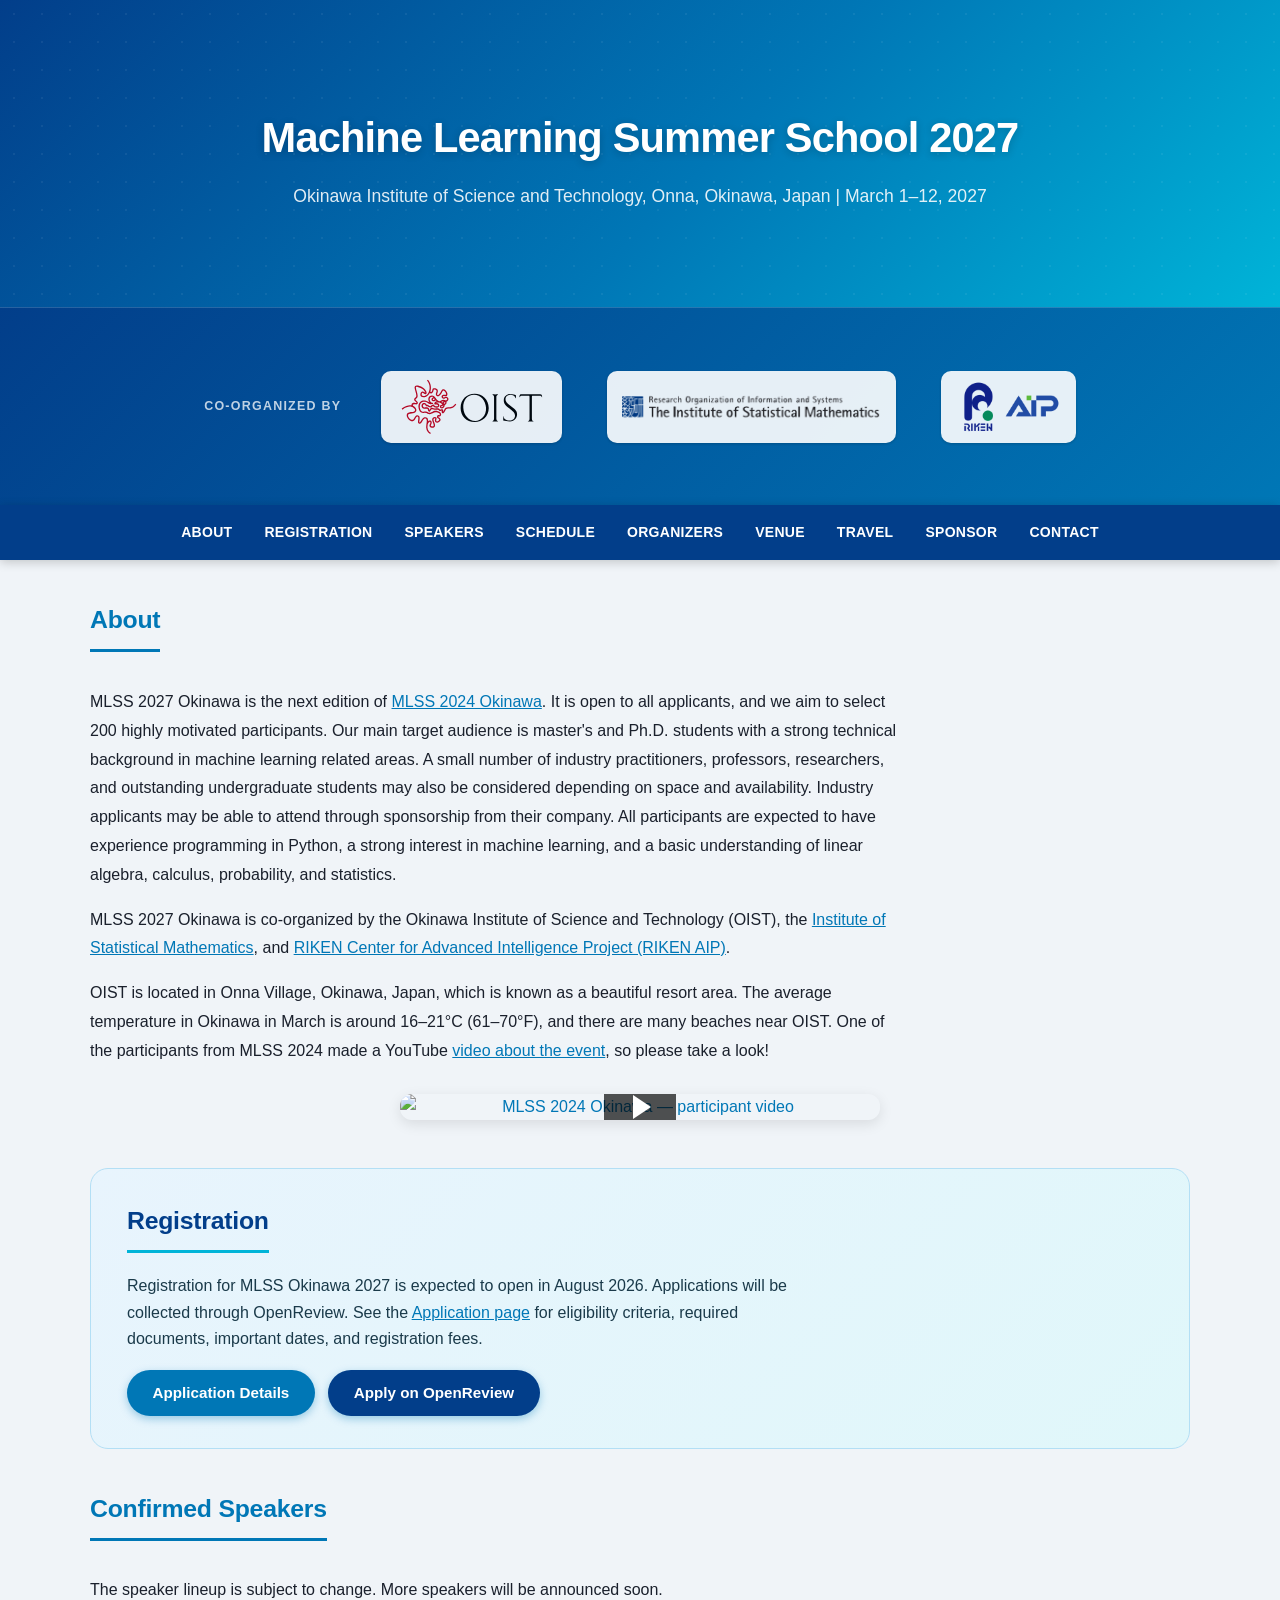
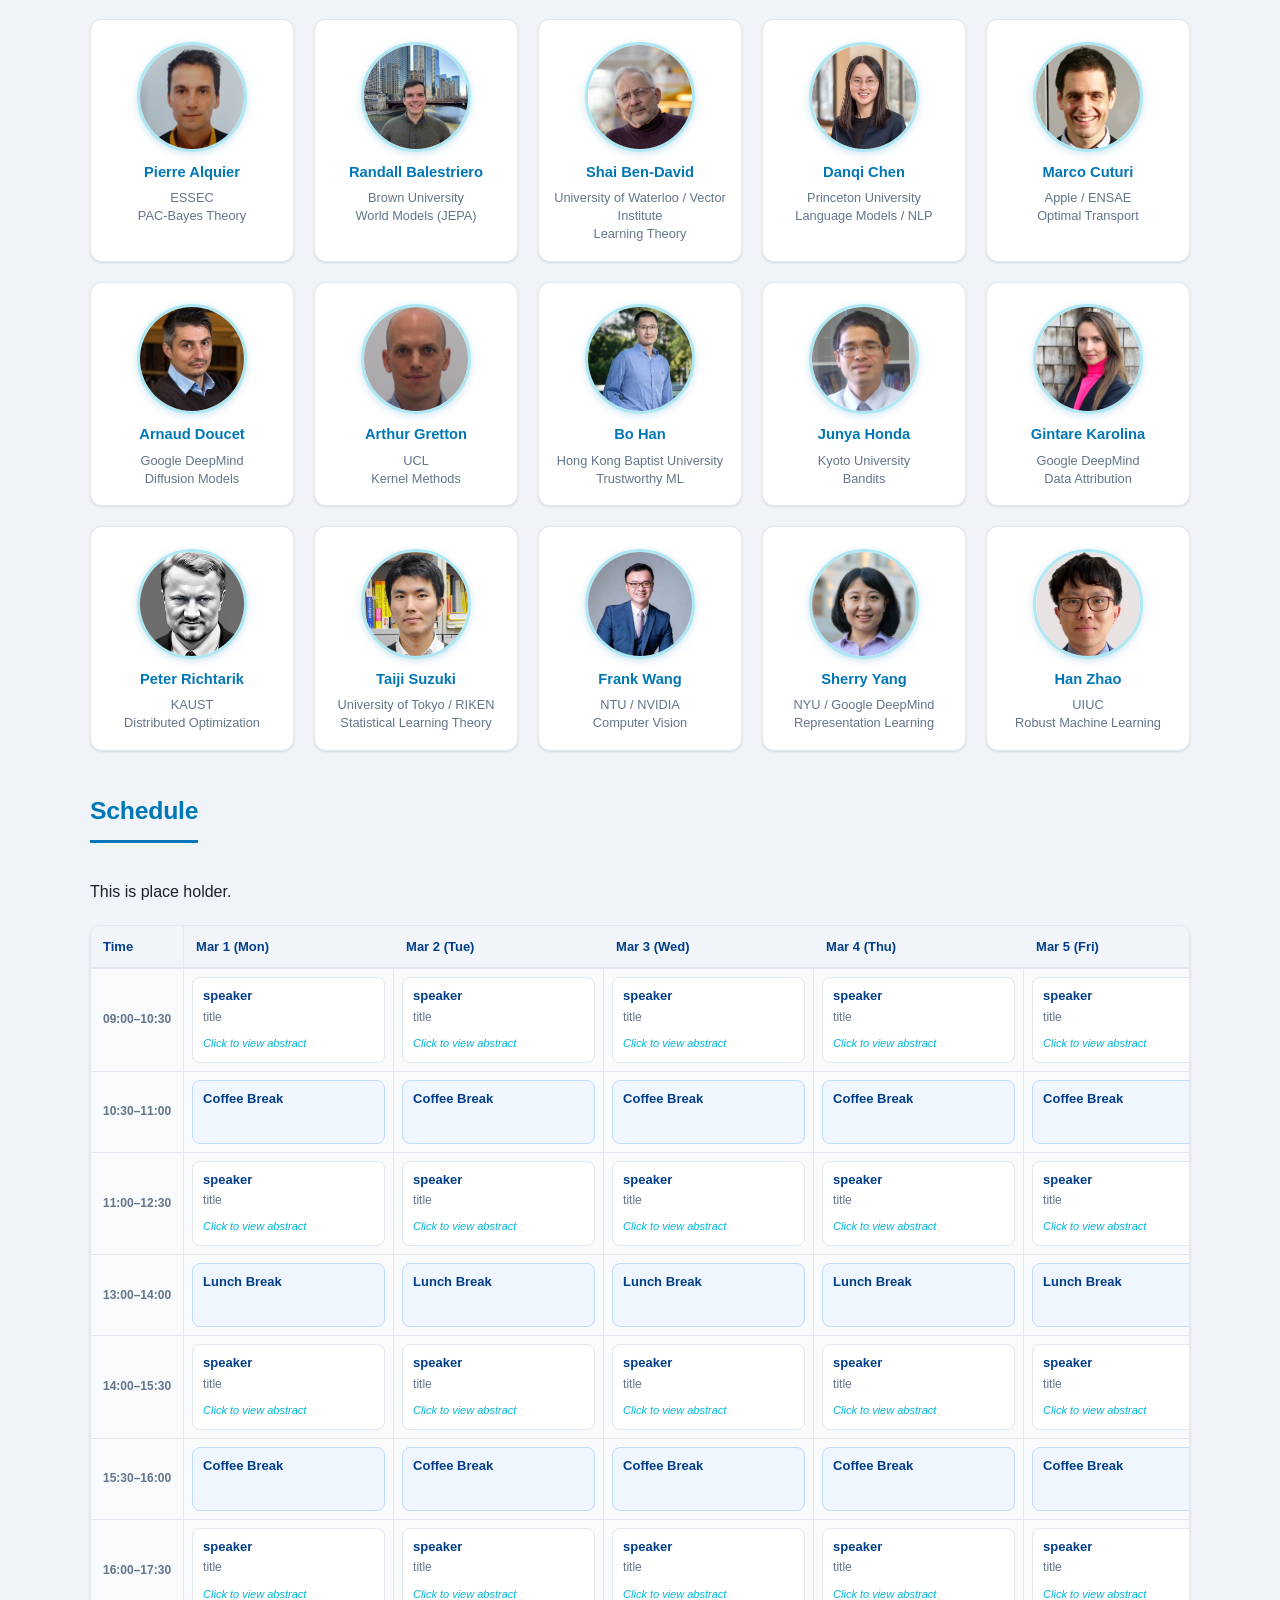
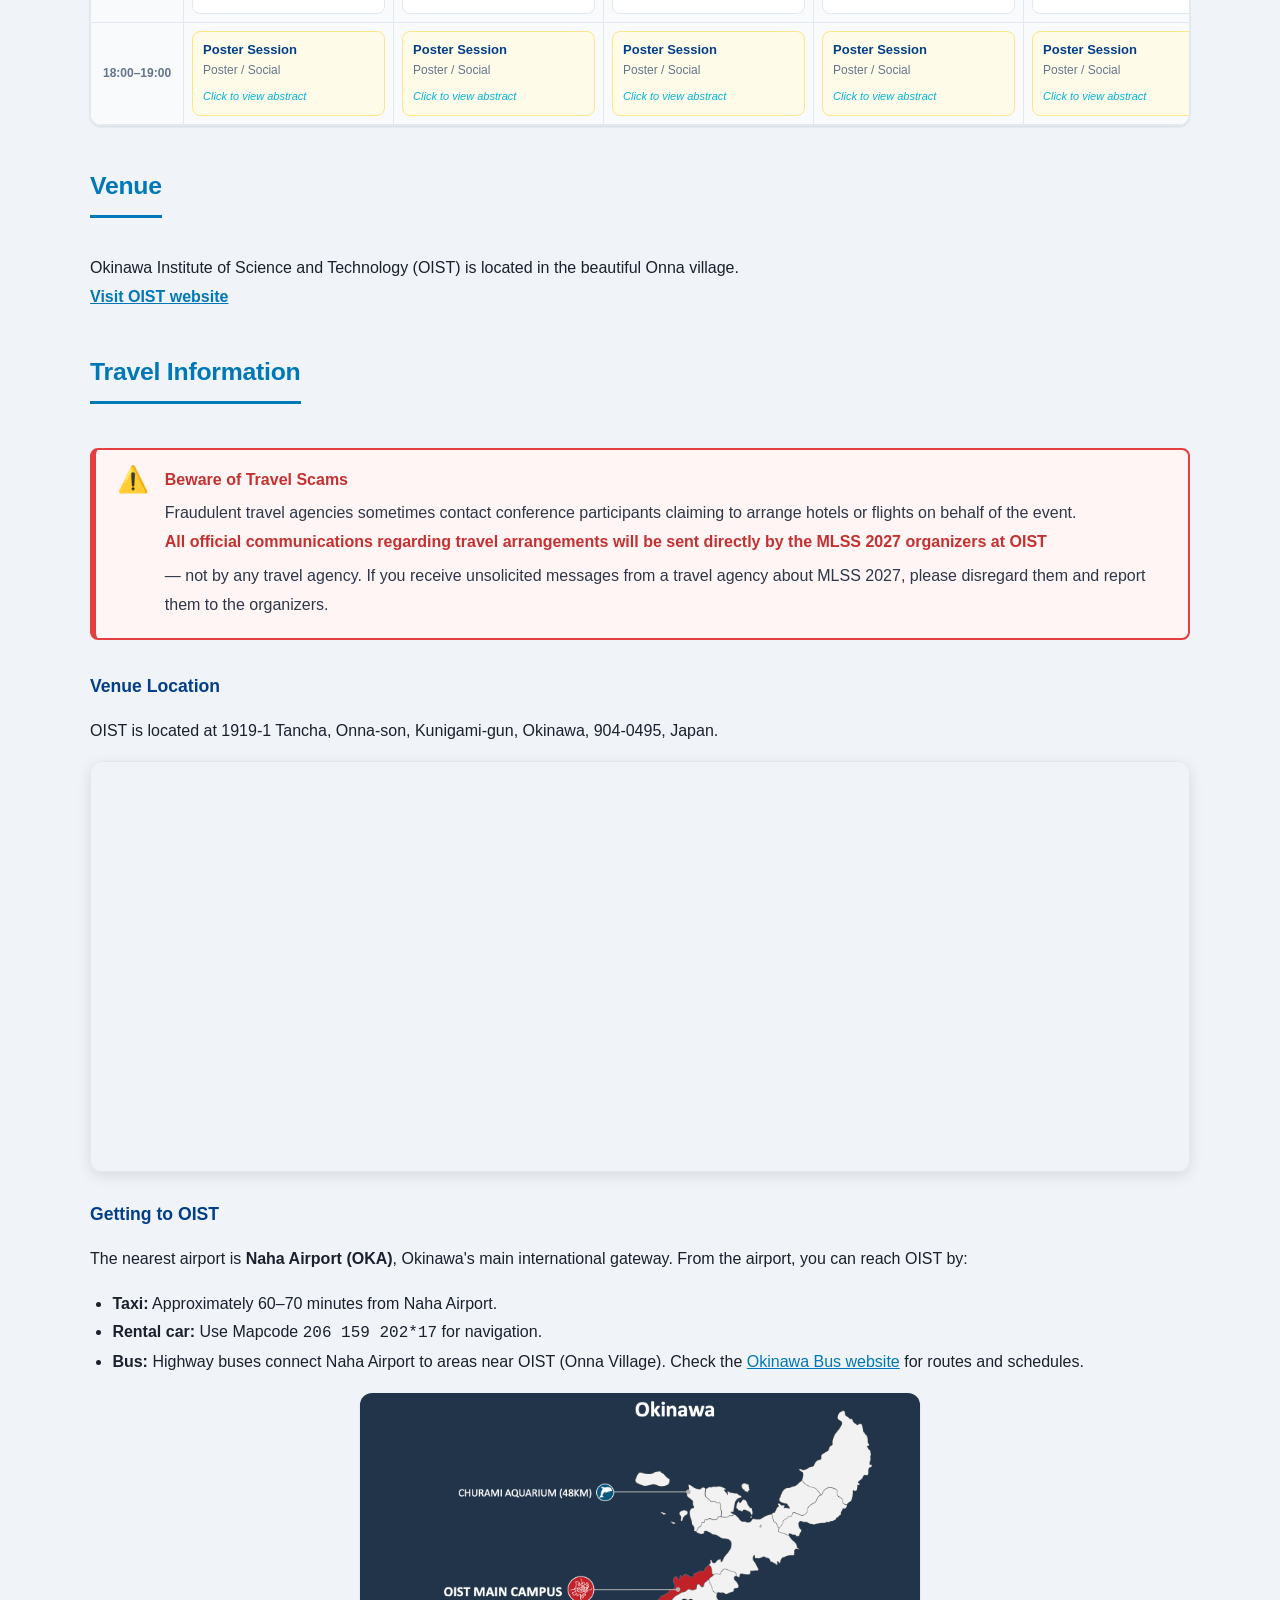
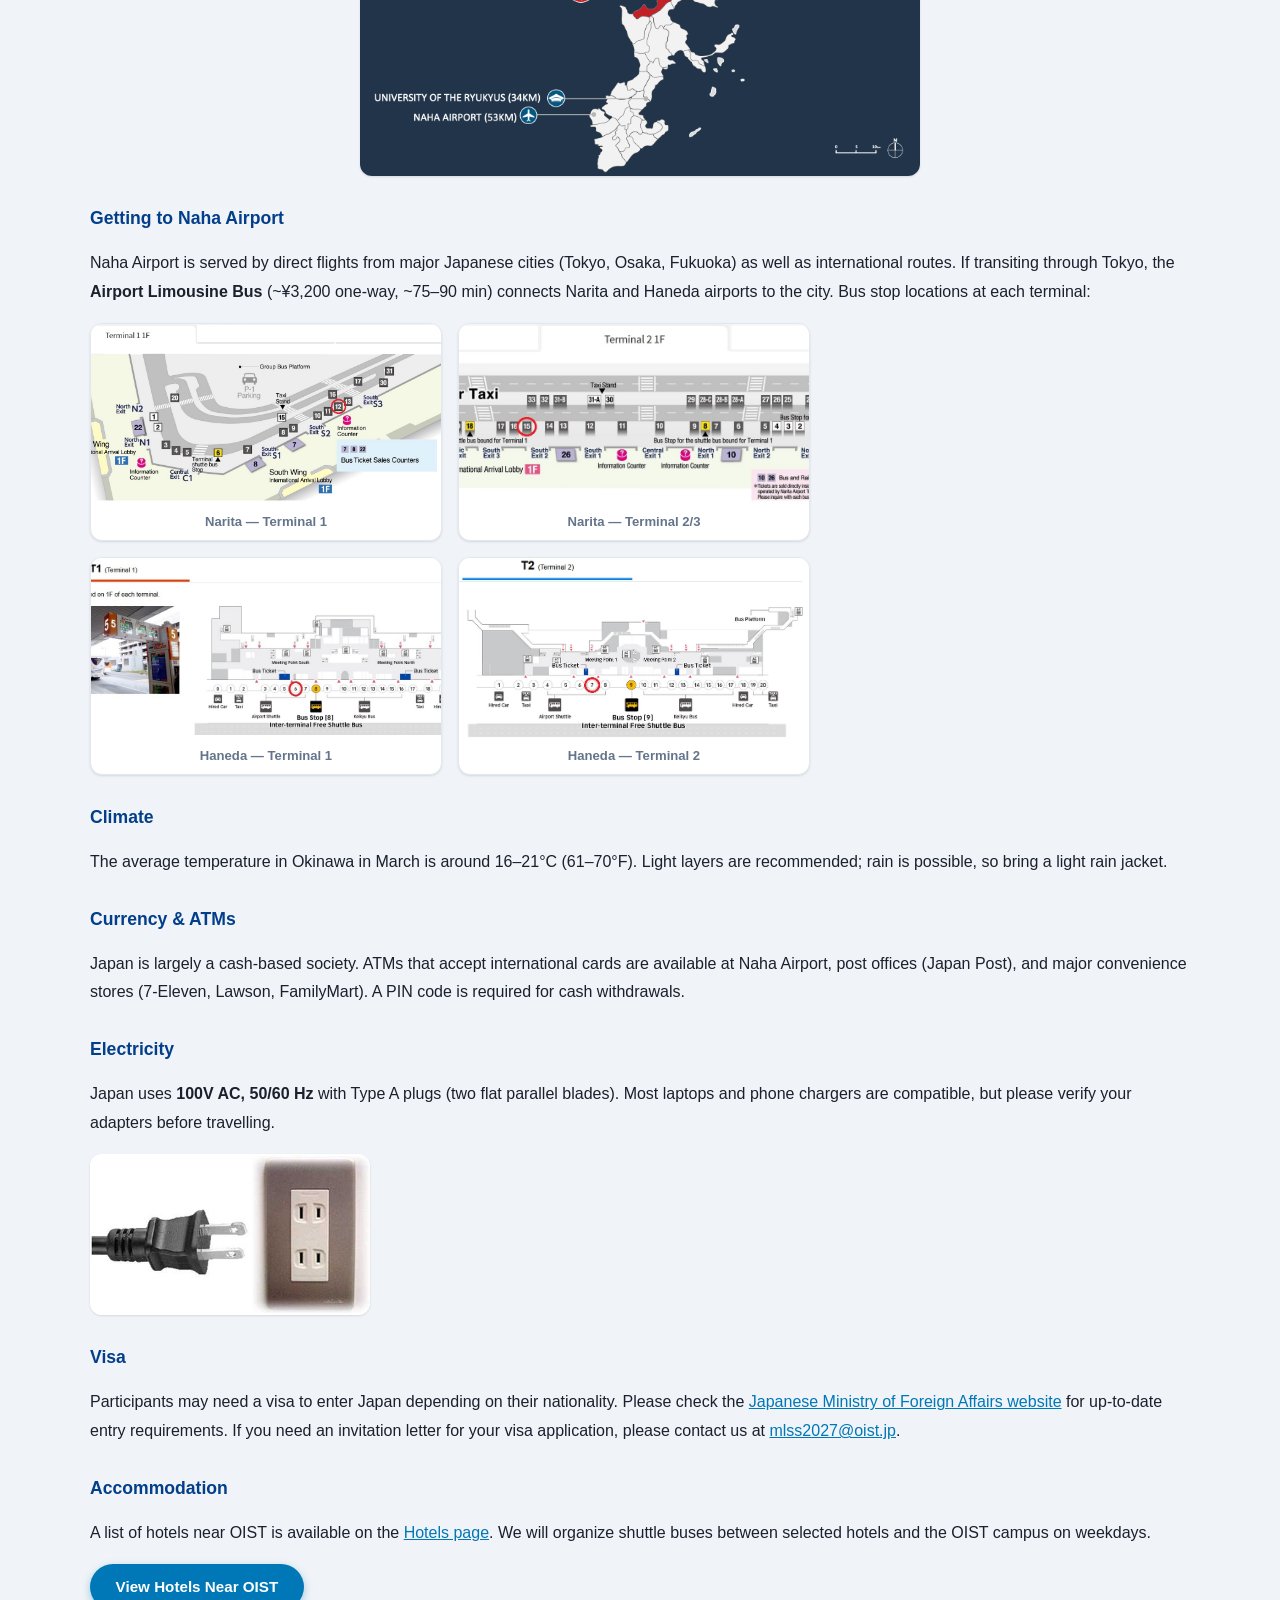
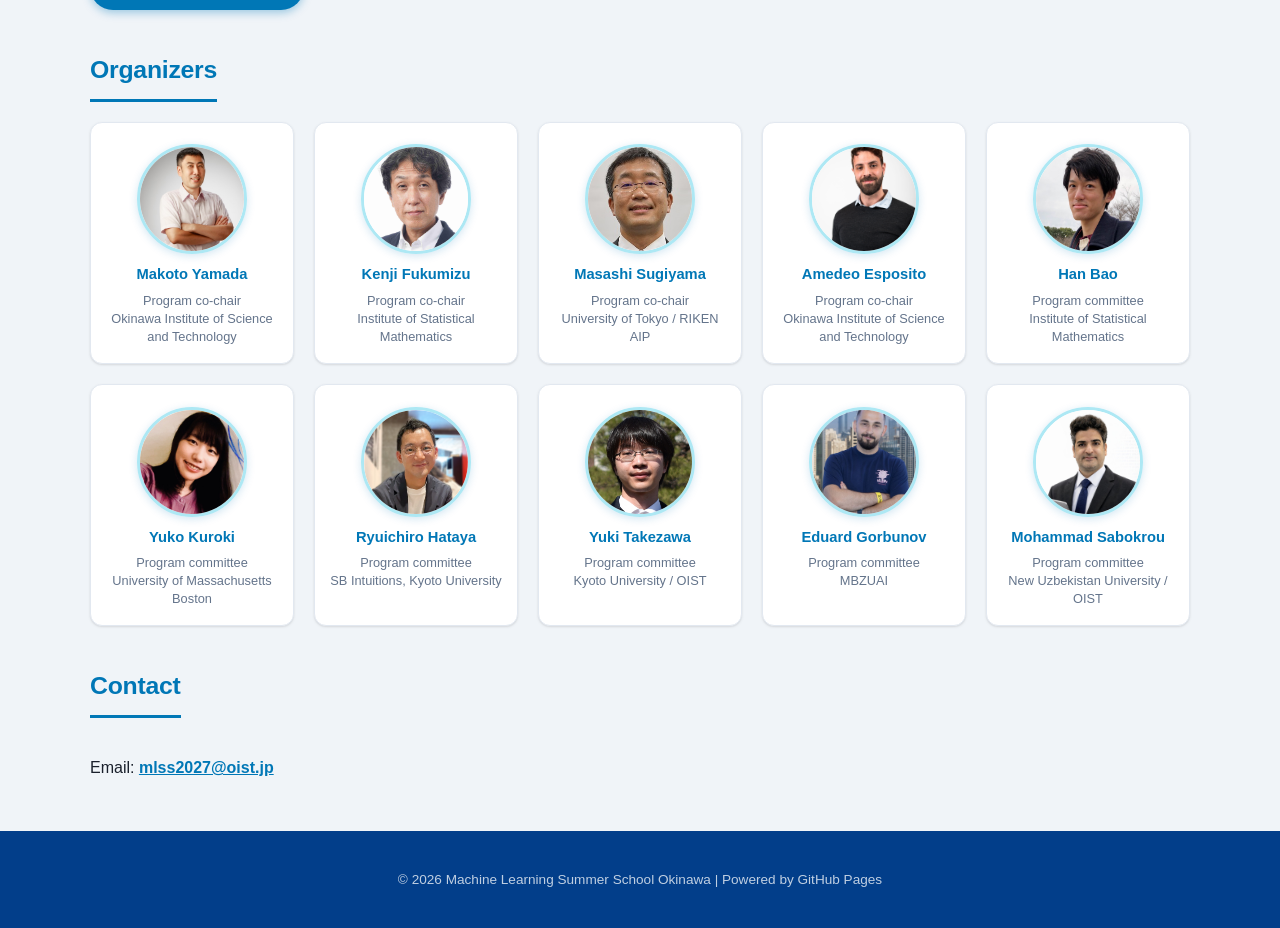
==== index.html @ 157e4ee6 "Link ISM logo/text to English page Point to https://www.ism.ac.jp/index_e.html instead of the JP roo" ====
<!DOCTYPE html>
<html lang="en">
<head>
  <meta charset="UTF-8" />
  <meta name="viewport" content="width=device-width, initial-scale=1.0" />
  <title>Machine Learning Summer School 2027 - Okinawa</title>
  <link rel="stylesheet" href="style.css" />
  <link rel="icon" href="FIG/MLSS.png" type="image/png" />
  <script defer src="script.js"></script>
</head>
<body>
  <header>
    <div class="container">
      <h1>Machine Learning Summer School 2027</h1>
      <p>Okinawa Institute of Science and Technology, Onna, Okinawa, Japan | March 1–12, 2027</p>
    </div>
  </header>

  <div class="co-org-band">
    <div class="container co-org-inner">
      <span class="co-org-label">Co-organized by</span>
      <div class="co-org-logos">
        <a class="co-org-logo co-org-logo--oist" href="https://www.oist.jp/" target="_blank" rel="noopener noreferrer" aria-label="Okinawa Institute of Science and Technology">
          <span class="co-org-logo-chip">
            <img src="FIG/Logos/OIST-logo-b-RGB.svg" alt="OIST" />
          </span>
        </a>
        <a class="co-org-logo co-org-logo--ism" href="https://www.ism.ac.jp/index_e.html" target="_blank" rel="noopener noreferrer" aria-label="The Institute of Statistical Mathematics">
          <span class="co-org-logo-chip">
            <img src="FIG/Logos/ism-logo-color.png" alt="The Institute of Statistical Mathematics" />
          </span>
        </a>
        <a class="co-org-logo co-org-logo--aip" href="https://aip.riken.jp/?lang=en" target="_blank" rel="noopener noreferrer" aria-label="RIKEN Center for Advanced Intelligence Project">
          <span class="co-org-logo-chip">
            <img src="FIG/Logos/riken-aip-logo-color.jpg" alt="RIKEN AIP" />
          </span>
        </a>
      </div>
    </div>
  </div>

  <nav>
    <div class="nav-inner">
      <ul id="navMenu">
        <li><a href="#about">About</a></li>
        <li><a href="#registration">Registration</a></li>
        <li><a href="#speakers">Speakers</a></li>
        <li><a href="#schedule">Schedule</a></li>
        <li><a href="#organizers">Organizers</a></li>
        <li><a href="#venue">Venue</a></li>
        <li><a href="#travel">Travel</a></li>
        <li><a href="sponsor.html">Sponsor</a></li>
        <li><a href="#contact">Contact</a></li>
      </ul>
      <button class="nav-toggle" id="navToggle" aria-label="Toggle navigation" aria-expanded="false">
        <span></span><span></span><span></span>
      </button>
    </div>
  </nav>

  <section id="about" class="container">
    <h2>About</h2>
    <p>
      MLSS 2027 Okinawa is the next edition of <a href="https://groups.oist.jp/mlss">MLSS 2024 Okinawa</a>. It is open to all applicants, and we aim to select 200 highly motivated participants. Our main target audience is master's and Ph.D. students with a strong technical background in machine learning related areas. A small number of industry practitioners, professors, researchers, and outstanding undergraduate students may also be considered depending on space and availability. Industry applicants may be able to attend through sponsorship from their company. All participants are expected to have experience programming in Python, a strong interest in machine learning, and a basic understanding of linear algebra, calculus, probability, and statistics.
    </p>
    <p>
      MLSS 2027 Okinawa is co-organized by the Okinawa Institute of Science and Technology (OIST), the <a href="https://www.ism.ac.jp/index_e.html" target="_blank" rel="noopener noreferrer">Institute of Statistical Mathematics</a>, and <a href="https://aip.riken.jp/?lang=en" target="_blank" rel="noopener noreferrer">RIKEN Center for Advanced Intelligence Project (RIKEN AIP)</a>.
    </p>
    <p>
      OIST is located in Onna Village, Okinawa, Japan, which is known as a beautiful resort area. The average temperature in Okinawa in March is around 16–21°C (61–70°F), and there are many beaches near OIST. One of the participants from MLSS 2024 made a YouTube <a href="https://www.youtube.com/watch?v=ZvD8mQ8_UG4">video about the event</a>, so please take a look!
    </p>
  <!-- YouTube embed (responsive) -->
  <div class="yt-embed">
    <a href="https://www.youtube.com/watch?v=ZvD8mQ8_UG4"
       target="_blank" rel="noopener noreferrer">
      <img src="https://img.youtube.com/vi/ZvD8mQ8_UG4/hqdefault.jpg"
           alt="MLSS 2024 Okinawa — participant video">
      <span class="yt-play-btn">
        <span class="yt-play-icon"></span>
      </span>
    </a>
  </div>

  </section>

  <section id="registration" class="container">
  <h2>Registration</h2>

  <p>
    Registration for MLSS Okinawa 2027 is expected to open in August 2026.
    Applications will be collected through OpenReview.
    See the <a href="application.html">Application page</a> for eligibility criteria, required documents, important dates, and registration fees.
  </p>
  <a class="btn-primary"
     href="application.html">
    Application Details
  </a>
  &nbsp;
  <a class="btn-primary"
     href="https://openreview.net/group?id=OIST.jp/2027/MLSS_Okinawa"
     target="_blank" rel="noopener noreferrer"
     style="background: var(--primary-dark);">
    Apply on OpenReview
  </a>
</section>

  <section id="speakers" class="container">
    <h2>Confirmed Speakers</h2>
    <p>
    The speaker lineup is subject to change. More speakers will be announced soon.
    </p>
    <div class="grid">
<div class="card">
  <img src="FIG/Speakers/pierre_alquier.jpg" alt="Pierre Alquier" />
  <h3><a href="https://pierrealquier.github.io/">Pierre Alquier</a></h3>
  <p>ESSEC<br />PAC-Bayes Theory</p>
</div>

<div class="card">
  <img src="FIG/Speakers/randall_balestriero.jpg" alt="Randall Balestriero" />
  <h3><a href="https://scholar.google.com/citations?user=S1x_xqcAAAAJ&hl=en">Randall Balestriero</a></h3>
  <p>Brown University<br />World Models (JEPA)</p>
</div>

<div class="card">
  <img src="FIG/Speakers/shaiben_david.jpg" alt="Shai Ben-David" />
  <h3><a href="https://cs.uwaterloo.ca/~shai/">Shai Ben-David</a></h3>
  <p>University of Waterloo / Vector Institute<br />Learning Theory</p>
</div>

<div class="card">
  <img src="FIG/Speakers/danqi_chen.jpg" alt="Danqi Chen" />
  <h3><a href="https://www.cs.princeton.edu/~danqic/">Danqi Chen</a></h3>
  <p>Princeton University<br />Language Models / NLP</p>
</div>

<div class="card">
  <img src="FIG/Speakers/marco_cuturi.png" alt="Marco Cuturi" />
  <h3><a href="https://marcocuturi.net/">Marco Cuturi</a></h3>
  <p>Apple / ENSAE<br />Optimal Transport</p>
</div>

<div class="card">
  <img src="FIG/Speakers/arnaud_doucet.jpg" alt="Arnaud Doucet" />
  <h3><a href="https://www.stats.ox.ac.uk/~doucet/">Arnaud Doucet</a></h3>
  <p>Google DeepMind<br />Diffusion Models</p>
</div>

<div class="card">
  <img src="FIG/Speakers/arthur_gretton.png" alt="Arthur Gretton" />
  <h3><a href="https://www.gatsby.ucl.ac.uk/~gretton/">Arthur Gretton</a></h3>
  <p>UCL<br />Kernel Methods</p>
</div>

<div class="card">
  <img src="FIG/Speakers/bo_han.jpg" alt="Bo Han" />
  <h3><a href="https://bhanml.github.io/">Bo Han</a></h3>
  <p>Hong Kong Baptist University<br />Trustworthy ML</p>
</div>

<div class="card">
  <img src="FIG/Speakers/junya_honda.jpg" alt="Junya Honda" />
  <h3><a href="https://stat.sys.i.kyoto-u.ac.jp/honda/index.html">Junya Honda</a></h3>
  <p>Kyoto University<br />Bandits</p>
</div>

<div class="card">
  <img src="FIG/Speakers/gintare_karolina.jpg" alt="Gintare Karolina" />
  <h3><a href="https://gkdz.org/">Gintare Karolina</a></h3>
  <p>Google DeepMind<br />Data Attribution</p>
</div>

<div class="card">
  <img src="FIG/Speakers/peter_richtarik.jpg" alt="Peter Richtarik" />
  <h3><a href="https://richtarik.org/">Peter Richtarik</a></h3>
  <p>KAUST<br />Distributed Optimization</p>
</div>

<div class="card">
  <img src="FIG/Speakers/taiji_suzuki.jpg" alt="Taiji Suzuki" />
  <h3><a href="https://ibis.t.u-tokyo.ac.jp/suzuki/">Taiji Suzuki</a></h3>
  <p>University of Tokyo / RIKEN<br />Statistical Learning Theory</p>
</div>

<div class="card">
  <img src="FIG/Speakers/frank_wang.jpg" alt="Frank Wang" />
  <h3><a href="https://research.nvidia.com/person/frank-wang">Frank Wang</a></h3>
  <p>NTU / NVIDIA<br />Computer Vision</p>
</div>

<div class="card">
  <img src="FIG/Speakers/sherry_yang.jpg" alt="Sherry Yang" />
  <h3><a href="https://sherryy.github.io/">Sherry Yang</a></h3>
  <p>NYU / Google DeepMind<br />Representation Learning</p>
</div>

<div class="card">
  <img src="FIG/Speakers/han_zhao.png" alt="Han Zhao" />
  <h3><a href="https://hanzhaoml.github.io/">Han Zhao</a></h3>
  <p>UIUC<br />Robust Machine Learning</p>
</div>

<!--
<div class="card">
  <img src="FIG/Speakers/rose_yu.jpg" alt="Rose Yu" />
  <h3><a href="https://roseyu.com/">Rose Yu</a></h3>
  <p>UCSD<br />Graph Neural Networks</p>
</div>
-->
    <!-- Add more speakers here -->
    </div>
  </section>

  <section id="schedule" class="container">
  <h2>Schedule</h2>
  <p>This is place holder.</p>
  <div class="schedule-wrap">
    <table class="schedule-table" id="scheduleTable" aria-label="MLSS schedule table">
      <thead>
        <tr>
          <th>Time</th>
          <!-- JS will add date columns -->
        </tr>
      </thead>
      <tbody>
        <!-- JS will add rows -->
      </tbody>
    </table>
  </div>
</section>

<!-- =========================
     Modal (Abstract popup)
     Put this once per page
     ========================= -->
<div class="modal-backdrop" id="modalBackdrop" role="dialog" aria-modal="true" aria-hidden="true">
  <div class="modal">
    <div class="modal-header">
      <div>
        <p class="modal-title" id="modalTitle">Speaker — Title</p>
        <p class="modal-sub" id="modalSub">Date · Time</p>
      </div>
      <button class="modal-close" id="modalClose" aria-label="Close">Close</button>
    </div>
    <div class="modal-body" id="modalBody"></div>
  </div>
</div>

<script>
  // =========================
  // 1) Date range (inclusive)
  // =========================
  const startDate = new Date("2027-03-01T00:00:00");
  const endDate   = new Date("2027-03-12T00:00:00");

  function addDays(d, n){
    const x = new Date(d);
    x.setDate(x.getDate() + n);
    return x;
  }
  function isoDate(d){
    const yyyy = d.getFullYear();
    const mm = String(d.getMonth()+1).padStart(2,"0");
    const dd = String(d.getDate()).padStart(2,"0");
    return `${yyyy}-${mm}-${dd}`;
  }
  function prettyDate(d){
    // e.g., "Mar 1 (Mon)"
    const md = d.toLocaleDateString("en-US", { month: "short", day: "numeric" });
    const wd = d.toLocaleDateString("en-US", { weekday: "short" });
    return `${md} (${wd})`;
  }

  const days = [];
  for(let d = new Date(startDate); d <= endDate; d = addDays(d, 1)){
    days.push(new Date(d));
  }

  // =========================
  // 2) Time slots (editable)
  // =========================
  const slots = [
    { key:"09:00-10:30", label:"09:00–10:30" },
    { key:"10:30-11:00", label:"10:30–11:00" }, // Coffee
    { key:"11:00-12:30", label:"11:00–12:30" },
    { key:"13:00-14:00", label:"13:00–14:00" }, // Lunch
    { key:"14:00-15:30", label:"14:00–15:30" },
    { key:"15:30-16:00", label:"15:30–16:00" }, // Coffee
    { key:"16:00-17:30", label:"16:00–17:30" },
    { key:"18:00-19:00", label:"18:00–19:00" }  // Posters / Event
  ];

  // =========================
  // 3) Data (placeholders)
  // scheduleData[YYYY-MM-DD][slotKey] = { type, speaker, title, abstract }
  // type: "talk" | "break" | "event"
  // =========================
  const scheduleData = {};

const lectureSlots = new Set(["09:00-10:30","11:00-12:30","14:00-15:30","16:00-17:30"]);
const coffeeSlots  = new Set(["10:30-11:00","15:30-16:00"]);
const lunchSlots   = new Set(["13:00-14:00"]);
const eveningSlots = new Set(["18:00-19:00"]);

for(const d of days){
  const day = isoDate(d);
  const weekday = d.getDay(); // 0=Sun, 6=Sat
  scheduleData[day] = {};

  // ===== Sunday: No schedule =====
  if (weekday === 0){
    for(const s of slots){
      scheduleData[day][s.key] = {
        type:"empty",
        speaker:"",
        title:"",
        abstract:""
      };
    }
    continue;
  }

  // ===== Saturday: Excursion =====
  if (weekday === 6){
    for(const s of slots){
      scheduleData[day][s.key] = {
        type:"event",
        speaker:"Excursion",
        title:"Excursion Day",
        abstract:"Details of the excursion will be announced."
      };
    }
    continue;
  }

  // ===== Weekdays: Normal MLSS schedule =====
  for(const s of slots){
    if (coffeeSlots.has(s.key)){
      scheduleData[day][s.key] = {
        type:"break",
        speaker:"Coffee Break",
        title:"",
        abstract:""
      };
    }
    else if (lunchSlots.has(s.key)){
      scheduleData[day][s.key] = {
        type:"break",
        speaker:"Lunch Break",
        title:"",
        abstract:""
      };
    }
    else if (eveningSlots.has(s.key)){
      scheduleData[day][s.key] = {
        type:"event",
        speaker:"Poster Session",
        title:"Poster / Social",
        abstract:"Poster session and discussion."
      };
    }
    else{
      scheduleData[day][s.key] = {
        type:"talk",
        speaker:"speaker",
        title:"title",
        abstract:"(placeholder)\nWrite the abstract here."
      };
    }
  }
}  

  // Example overrides (optional)
  scheduleData["2027-03-01"]["09:00-10:30"] = {
    type:"talk",
    speaker:"speaker",
    title:"title",
    abstract:"(placeholder)\nExample abstract for the first slot."
  };

  // =========================
  // 4) Build table HTML
  // =========================
const table = document.getElementById("scheduleTable");
const theadRow = table.querySelector("thead tr");
const tbody = table.querySelector("tbody");

// Add date headers
for(const d of days){
  const th = document.createElement("th");
  th.textContent = prettyDate(d);
  th.dataset.date = isoDate(d);
  theadRow.appendChild(th);
}

// Track if weekend cell already inserted
const weekendInserted = {};

// Rows
for(let rowIndex=0; rowIndex<slots.length; rowIndex++){
  const slot = slots[rowIndex];
  const tr = document.createElement("tr");

  const timeTh = document.createElement("th");
  timeTh.className = "time";
  timeTh.textContent = slot.label;
  tr.appendChild(timeTh);

  for(const d of days){
    const day = isoDate(d);
    const weekday = d.getDay(); // 0=Sun,6=Sat

    // ===== Weekend handling =====
    if(weekday === 6 || weekday === 0){

      // already created rowspan cell → skip
      if(weekendInserted[day]) continue;

      // only first row creates it
      if(rowIndex === 0){
        const td = document.createElement("td");
        td.rowSpan = slots.length;

        const box = document.createElement("div");
        box.className = "session event";
        box.style.height = "100%";
        box.style.display = "flex";
        box.style.alignItems = "center";
        box.style.justifyContent = "center";
        box.style.textAlign = "center";
        box.style.fontWeight = "bold";

        if(weekday === 6){
          box.innerHTML = "<div>Excursion Day</div>";
        } else {
          box.classList.remove("event");
          box.classList.add("empty");
          box.innerHTML = "<div>No Schedule</div>";
        }

        td.appendChild(box);
        tr.appendChild(td);
        weekendInserted[day] = true;
      }
      continue;
    }

    // ===== Normal weekday =====
    const cellData = scheduleData?.[day]?.[slot.key];

    const td = document.createElement("td");
    const box = document.createElement("div");
    box.className = "session";

    if (cellData?.type === "break") box.classList.add("break");
    if (cellData?.type === "event") box.classList.add("event");

    const sp = document.createElement("p");
    sp.className = "speaker";
    sp.textContent = cellData?.speaker ?? "";

    const ti = document.createElement("p");
    ti.className = "title";
    ti.textContent = cellData?.title ?? "";

    box.appendChild(sp);
    if (ti.textContent) box.appendChild(ti);

    if (cellData?.type === "talk" || cellData?.type === "event"){
      box.dataset.date = day;
      box.dataset.slot = slot.key;
      box.dataset.speaker = cellData.speaker ?? "";
      box.dataset.title = cellData.title ?? "";
      box.dataset.abstract = cellData.abstract ?? "";
      box.dataset.type = cellData.type ?? "talk";

      const hint = document.createElement("div");
      hint.className = "hint";
      hint.textContent = "Click to view abstract";
      box.appendChild(hint);
    }

    td.appendChild(box);
    tr.appendChild(td);
  }

  tbody.appendChild(tr);
}
  // =========================
  // 5) Modal logic
  // =========================
  const backdrop = document.getElementById("modalBackdrop");
  const modalTitle = document.getElementById("modalTitle");
  const modalSub = document.getElementById("modalSub");
  const modalBody = document.getElementById("modalBody");
  const modalClose = document.getElementById("modalClose");

  function openModal({speaker, title, date, slot, abstract}){
    modalTitle.textContent = `${speaker} — ${title || "(no title)"}`;
    modalSub.textContent = `${date} · ${slot}`;
    modalBody.textContent = abstract || "(no abstract)";
    backdrop.style.display = "flex";
    backdrop.setAttribute("aria-hidden","false");
  }
  function closeModal(){
    backdrop.style.display = "none";
    backdrop.setAttribute("aria-hidden","true");
  }

  document.addEventListener("click", (e) => {
    const box = e.target.closest(".session");
    if(!box) return;
    const type = box.dataset.type;
    if(type !== "talk" && type !== "event") return;

    openModal({
      speaker: box.dataset.speaker,
      title: box.dataset.title,
      date: box.dataset.date,
      slot: box.dataset.slot,
      abstract: box.dataset.abstract
    });
  });

  modalClose.addEventListener("click", closeModal);
  backdrop.addEventListener("click", (e) => {
    if(e.target === backdrop) closeModal();
  });
  document.addEventListener("keydown", (e) => {
    if(e.key === "Escape") closeModal();
  });
</script>

  <section id="venue" class="container">
    <h2>Venue</h2>
    <p>
      Okinawa Institute of Science and Technology (OIST) is located in the beautiful Onna village.
      <br /><a href="https://www.oist.jp">Visit OIST website</a>
    </p>
  </section>

  <section id="travel" class="container">
    <h2>Travel Information</h2>

    <div class="scam-warning" role="alert">
      <span class="scam-warning__icon" aria-hidden="true">⚠️</span>
      <div class="scam-warning__body">
        <strong>Beware of Travel Scams</strong>
        <p>Fraudulent travel agencies sometimes contact conference participants claiming to arrange hotels or flights on behalf of the event. <strong>All official communications regarding travel arrangements will be sent directly by the MLSS 2027 organizers at OIST</strong> — not by any travel agency. If you receive unsolicited messages from a travel agency about MLSS 2027, please disregard them and report them to the organizers.</p>
      </div>
    </div>

    <h3>Venue Location</h3>
    <p>
      OIST is located at 1919-1 Tancha, Onna-son, Kunigami-gun, Okinawa, 904-0495, Japan.
    </p>
    <div class="map-wrap">
      <iframe
        title="OIST Campus Map"
        src="https://www.google.com/maps/embed?pb=!1m18!1m12!1m3!1d3579.305!2d127.83419!3d26.46462!2m3!1f0!2f0!3f0!3m2!1i1024!2i768!4f13.1!3m3!1m2!1s0x34e509ad92ab17ef%3A0x64ae7b3e8faea7b3!2sOIST%20Graduate%20University!5e0!3m2!1sen!2sjp!4v1700000000000"
        width="100%" height="400" style="border:0;" allowfullscreen="" loading="lazy"
        referrerpolicy="no-referrer-when-downgrade">
      </iframe>
    </div>

    <h3>Getting to OIST</h3>
    <p>
      The nearest airport is <strong>Naha Airport (OKA)</strong>, Okinawa's main international gateway.
      From the airport, you can reach OIST by:
    </p>
    <ul>
      <li><strong>Taxi:</strong> Approximately 60–70 minutes from Naha Airport.</li>
      <li><strong>Rental car:</strong> Use Mapcode <code>206 159 202*17</code> for navigation.</li>
      <li><strong>Bus:</strong> Highway buses connect Naha Airport to areas near OIST (Onna Village). Check the <a href="https://www.okinawabus.com/en/" target="_blank" rel="noopener noreferrer">Okinawa Bus website</a> for routes and schedules.</li>
    </ul>
    <img src="FIG/Travel/okinawa.png" alt="Map of Okinawa showing OIST location" class="travel-img" />

    <h3>Getting to Naha Airport</h3>
    <p>
      Naha Airport is served by direct flights from major Japanese cities (Tokyo, Osaka, Fukuoka) as well as international routes.
      If transiting through Tokyo, the <strong>Airport Limousine Bus</strong> (~¥3,200 one-way, ~75–90 min) connects Narita and Haneda airports to the city. Bus stop locations at each terminal:
    </p>
    <div class="travel-img-grid">
      <figure>
        <img src="FIG/Travel/T1_Narita_BusStop.jpg" alt="Narita Terminal 1 limousine bus stop" />
        <figcaption>Narita — Terminal 1</figcaption>
      </figure>
      <figure>
        <img src="FIG/Travel/T2_Narita_BusStop.jpg" alt="Narita Terminal 2 limousine bus stop" />
        <figcaption>Narita — Terminal 2/3</figcaption>
      </figure>
      <figure>
        <img src="FIG/Travel/T1_Haneda_BusStop.jpg" alt="Haneda Terminal 1 limousine bus stop" />
        <figcaption>Haneda — Terminal 1</figcaption>
      </figure>
      <figure>
        <img src="FIG/Travel/T2_Haneda_BusStop.jpg" alt="Haneda Terminal 2 limousine bus stop" />
        <figcaption>Haneda — Terminal 2</figcaption>
      </figure>
    </div>

    <h3>Climate</h3>
    <p>
      The average temperature in Okinawa in March is around 16–21°C (61–70°F). Light layers are recommended; rain is possible, so bring a light rain jacket.
    </p>

    <h3>Currency &amp; ATMs</h3>
    <p>
      Japan is largely a cash-based society. ATMs that accept international cards are available at Naha Airport, post offices (Japan Post), and major convenience stores (7-Eleven, Lawson, FamilyMart). A PIN code is required for cash withdrawals.
    </p>

    <h3>Electricity</h3>
    <p>
      Japan uses <strong>100V AC, 50/60 Hz</strong> with Type A plugs (two flat parallel blades). Most laptops and phone chargers are compatible, but please verify your adapters before travelling.
    </p>
    <img src="FIG/Travel/Japanese_outlet.jpg" alt="Japanese Type A electrical outlet" class="travel-img travel-img--small" />

    <h3>Visa</h3>
    <p>
      Participants may need a visa to enter Japan depending on their nationality. Please check the <a href="https://www.mofa.go.jp/j_info/visit/visa/index.html" target="_blank" rel="noopener noreferrer">Japanese Ministry of Foreign Affairs website</a> for up-to-date entry requirements. If you need an invitation letter for your visa application, please contact us at <a href="mailto:mlss2027@oist.jp">mlss2027@oist.jp</a>.
    </p>

    <h3>Accommodation</h3>
    <p>
      A list of hotels near OIST is available on the <a href="hotels.html">Hotels page</a>.
      We will organize shuttle buses between selected hotels and the OIST campus on weekdays.
    </p>
    <a class="btn-primary" href="hotels.html">View Hotels Near OIST</a>
  </section>

<section id="organizers" class="container">
    <h2>Organizers</h2>
    <div class="grid">
      <div class="card">
        <img src="FIG/Organizers/makoto_yamada.jpg" alt="Makoto Yamada" />
        <h3><a href="https://oist.mlds.jp/">Makoto Yamada</a></h3>
        <p>Program co-chair<br />Okinawa Institute of Science and Technology</p>
      </div>
      <div class="card">
        <img src="FIG/Organizers/kenji_fukumizu.jpeg" alt="Kenji Fukumizu" />
        <h3><a href="http://ism.ac.jp/~fukumizu/">Kenji Fukumizu</a></h3>
        <p>Program co-chair<br />Institute of Statistical Mathematics</p>
      </div>
      <div class="card">
        <img src="FIG/Organizers/masashi_sugiyama.jpg" alt="Masashi Sugiyama" />
        <h3><a href="https://www.ms.k.u-tokyo.ac.jp/sugi/">Masashi Sugiyama</a></h3>
        <p>Program co-chair<br />University of Tokyo / RIKEN AIP</p>
      </div>
      <div class="card">
        <img src="FIG/Organizers/amedeo_esposito.jpg" alt="Amedeo Esposito" />
        <h3><a href="https://www.oist.jp/research/research-units/itps/amedeo-roberto-esposito">Amedeo Esposito</a></h3>
        <p>Program co-chair<br />Okinawa Institute of Science and Technology</p>
      </div>
      <div class="card">
        <img src="FIG/Organizers/han_bao.png" alt="Han Bao" />
        <h3><a href="https://hermite.jp/">Han Bao</a></h3>
        <p>Program committee<br />Institute of Statistical Mathematics</p>
      </div>
      <div class="card">
        <img src="FIG/Organizers/yuko_kuroki.jpg" alt="Yuko Kuroki" />
        <h3><a href="https://sites.google.com/view/yuko-kuroki/home">Yuko Kuroki</a></h3>
        <p>Program committee<br />University of Massachusetts Boston</p>
      </div>
      <div class="card"> 
        <img src="FIG/Organizers/ryuichiro_hataya.jpg" alt="Ryuichiro Hataya" />
        <h3><a href="https://hataya.tokyo/">Ryuichiro Hataya</a></h3>
        <p>Program committee<br />SB Intuitions, Kyoto University</p>
      </div>
      <div class="card">
        <img src="FIG/Organizers/yuki_takezawa.jpg" alt="Yuki Takezawa" />
        <h3><a href="https://yukitakezawa.github.io/">Yuki Takezawa</a></h3>
        <p>Program committee<br />Kyoto University / OIST</p> 
      </div>
       <div class="card">
        <img src="FIG/Organizers/eduard_gorbunov.jpg" alt="Eduard Gorbunov" />
        <h3><a href="https://eduardgorbunov.github.io/">Eduard Gorbunov</a></h3>
        <p>Program committee<br />MBZUAI</p>
      </div>
      <div class="card">
        <img src="FIG/Organizers/mohammad_sabokrou.jpg" alt="Mohammad Sabokrou" />
        <h3><a href="https://sabokrou.github.io/">Mohammad Sabokrou</a></h3>
        <p>Program committee<br />New Uzbekistan University / OIST</p>
      </div>
      <!-- Add more speakers here -->
    </div>
    
  </section>
  
  <section id="contact" class="container">
    <h2>Contact</h2>
    <p>Email: <a href="mailto:mlss2027@oist.jp">mlss2027@oist.jp</a></p>
  </section>

  <footer>
    <p>© 2026 Machine Learning Summer School Okinawa | Powered by GitHub Pages</p>
  </footer>
</body>
</html>
---- style.css ----
/* =========================
   CSS Custom Properties
   ========================= */
:root {
  --primary:       #0077b6;
  --primary-dark:  #023e8a;
  --primary-light: #00b4d8;
  --accent:        #ade8f4;
  --bg:            #f0f4f8;
  --surface:       #ffffff;
  --text:          #1a202c;
  --text-muted:    #64748b;
  --border:        #e2e8f0;
  --shadow-sm:     0 1px 3px rgba(0,0,0,0.08), 0 1px 2px rgba(0,0,0,0.05);
  --shadow-md:     0 4px 14px rgba(0,0,0,0.10);
  --shadow-lg:     0 12px 32px rgba(0,0,0,0.15);
  --radius-sm:     8px;
  --radius-md:     12px;
  --radius-lg:     18px;
  --nav-h:         52px;
}

/* =========================
   Reset / Base
   ========================= */
*, *::before, *::after { box-sizing: border-box; }

html {
  scroll-behavior: smooth;
  scroll-padding-top: var(--nav-h);
}

body {
  font-family: -apple-system, BlinkMacSystemFont, 'Segoe UI', Roboto,
               'Helvetica Neue', Arial, sans-serif;
  margin: 0;
  background: var(--bg);
  color: var(--text);
  line-height: 1.65;
  font-size: 16px;
}

a { color: var(--primary); }

/* =========================
   Header / Hero
   ========================= */
header {
  background: linear-gradient(135deg, #023e8a 0%, #0077b6 55%, #00b4d8 100%);
  color: white;
  text-align: center;
  padding: 4rem 1.5rem 3.5rem;
  position: relative;
  overflow: hidden;
}

/* subtle dot pattern overlay */
header::before {
  content: '';
  position: absolute;
  inset: 0;
  background-image: radial-gradient(circle, rgba(255,255,255,0.06) 1px, transparent 1px);
  background-size: 28px 28px;
  pointer-events: none;
}

header h1 {
  margin: 0 0 0.6rem;
  font-size: clamp(1.5rem, 4.5vw, 2.6rem);
  font-weight: 800;
  letter-spacing: -0.02em;
  position: relative;
  text-shadow: 0 2px 8px rgba(0,0,0,0.2);
}

header p {
  margin: 0;
  font-size: clamp(0.9rem, 2.2vw, 1.1rem);
  opacity: 0.88;
  position: relative;
  font-weight: 400;
}

/* =========================
   Co-organizer logo band
   ========================= */
.co-org-band {
  background: linear-gradient(135deg, #023e8a 0%, #0077b6 100%);
  padding: 1.4rem 1.5rem;
  border-top: 1px solid rgba(255,255,255,0.15);
}

.co-org-inner {
  display: flex;
  flex-wrap: wrap;
  align-items: center;
  justify-content: center;
  gap: 0.9rem 2.5rem;
}

.co-org-label {
  color: rgba(255,255,255,0.75);
  font-size: 0.78rem;
  text-transform: uppercase;
  letter-spacing: 0.1em;
  font-weight: 700;
  white-space: nowrap;
}

.co-org-logos {
  display: flex;
  align-items: center;
  justify-content: center;
  flex-wrap: wrap;
  gap: 2.2rem 2.8rem;
}

.co-org-logo {
  display: inline-flex;
  align-items: center;
  height: 40px;
  opacity: 0.9;
  transition: opacity 0.2s ease, transform 0.2s ease;
}

.co-org-logo:hover,
.co-org-logo:focus-visible {
  opacity: 1;
  transform: translateY(-2px);
}

.co-org-logo img {
  height: 100%;
  width: auto;
  display: block;
  object-fit: contain;
  filter: drop-shadow(0 1px 2px rgba(0,0,0,0.15));
}

.co-org-logo--oist,
.co-org-logo--ism,
.co-org-logo--aip {
  height: 72px;
}

/* Full-color logos sit on a white chip so they read cleanly against the blue band */
.co-org-logo-chip {
  display: inline-flex;
  align-items: center;
  justify-content: center;
  height: 100%;
  background: #fff;
  border-radius: 10px;
  padding: 6px 14px;
  box-shadow: 0 1px 3px rgba(0,0,0,0.2);
}

.co-org-logo-chip img {
  filter: none;
}

@media (max-width: 640px) {
  .co-org-inner {
    flex-direction: column;
    gap: 0.7rem;
  }
  .co-org-logos {
    width: 100%;
    gap: 1.4rem 1.8rem;
  }
}

/* =========================
   Navigation
   ========================= */
nav {
  background: var(--primary-dark);
  position: sticky;
  top: 0;
  z-index: 200;
  box-shadow: 0 2px 10px rgba(0,0,0,0.2);
  min-height: var(--nav-h);
}

.nav-inner {
  display: flex;
  align-items: center;
  justify-content: center;
  max-width: 1100px;
  margin: 0 auto;
  padding: 0 1rem;
  position: relative;
  min-height: var(--nav-h);
}

nav ul {
  list-style: none;
  padding: 0;
  margin: 0;
  display: flex;
  gap: 0;
}

nav ul li a {
  display: block;
  color: white;
  text-decoration: none;
  font-weight: 600;
  font-size: 0.875rem;
  padding: 1rem 1rem;
  letter-spacing: 0.02em;
  transition: background 0.15s, color 0.15s;
  text-transform: uppercase;
}

nav ul li a:hover {
  background: rgba(255,255,255,0.12);
  color: var(--accent);
}

/* --- Hamburger button --- */
.nav-toggle {
  display: none;
  background: none;
  border: none;
  cursor: pointer;
  padding: 0.6rem 0.5rem;
  position: absolute;
  right: 1rem;
  top: 50%;
  transform: translateY(-50%);
  gap: 5px;
  flex-direction: column;
  align-items: center;
}

.nav-toggle span {
  display: block;
  width: 23px;
  height: 2px;
  background: white;
  border-radius: 2px;
  transition: transform 0.28s ease, opacity 0.2s ease;
}

.nav-toggle span + span { margin-top: 5px; }

.nav-toggle.open span:nth-child(1) { transform: translateY(7px) rotate(45deg); }
.nav-toggle.open span:nth-child(2) { opacity: 0; transform: scaleX(0); }
.nav-toggle.open span:nth-child(3) { transform: translateY(-7px) rotate(-45deg); }

/* =========================
   Container
   ========================= */
.container {
  max-width: 1100px;
  width: 92%;
  margin: 2.5rem auto;
}

/* =========================
   Section Headings
   ========================= */
h2 {
  color: var(--primary);
  font-size: 1.55rem;
  font-weight: 800;
  margin: 0 0 1.25rem;
  padding-bottom: 0.5rem;
  border-bottom: 3px solid var(--primary);
  display: inline-block;
  letter-spacing: -0.01em;
}

/* =========================
   About section
   ========================= */
#about p {
  font-size: 1rem;
  line-height: 1.8;
  max-width: 820px;
  color: var(--text);
}

/* --- YouTube embed --- */
.yt-embed {
  text-align: center;
  margin: 1.75rem 0 0.5rem;
}

.yt-embed a {
  display: inline-block;
  position: relative;
  max-width: 480px;
  width: 100%;
  border-radius: var(--radius-md);
  overflow: hidden;
  box-shadow: var(--shadow-md);
  transition: transform 0.2s ease, box-shadow 0.2s ease;
  text-decoration: none;
}

.yt-embed a:hover {
  transform: scale(1.025);
  box-shadow: var(--shadow-lg);
}

.yt-embed img {
  width: 100%;
  height: auto;
  display: block;
}

.yt-play-btn {
  position: absolute;
  left: 50%;
  top: 50%;
  transform: translate(-50%, -50%);
  width: 72px;
  height: 52px;
  border-radius: 14px;
  background: rgba(0,0,0,0.68);
  display: flex;
  align-items: center;
  justify-content: center;
  transition: background 0.18s;
}

.yt-embed a:hover .yt-play-btn { background: #e00; }

.yt-play-icon {
  width: 0;
  height: 0;
  border-left: 18px solid white;
  border-top: 12px solid transparent;
  border-bottom: 12px solid transparent;
  margin-left: 4px;
}

/* =========================
   Registration
   ========================= */
#registration {
  background: linear-gradient(135deg, #e8f4fd, #e0f7fa);
  border-radius: var(--radius-lg);
  padding: 2rem 2.25rem;
  border: 1px solid #b3dff5;
}

#registration h2 {
  color: var(--primary-dark);
  border-color: var(--primary-light);
}

#registration p {
  font-size: 1rem;
  color: #1a3a4a;
  max-width: 680px;
  margin: 0 0 1.1rem;
}

.btn-primary {
  display: inline-block;
  background: var(--primary);
  color: white;
  text-decoration: none;
  padding: 0.65rem 1.6rem;
  border-radius: 999px;
  font-weight: 700;
  font-size: 0.95rem;
  transition: background 0.15s, transform 0.15s, box-shadow 0.15s;
  box-shadow: 0 3px 8px rgba(0,119,182,0.35);
}

.btn-primary:hover {
  background: var(--primary-dark);
  transform: translateY(-2px);
  box-shadow: 0 6px 16px rgba(0,119,182,0.4);
  color: white;
}

/* =========================
   Speaker / Organizer Cards
   ========================= */
.grid {
  display: grid;
  grid-template-columns: repeat(auto-fill, minmax(175px, 1fr));
  gap: 1.25rem;
}

.card {
  background: var(--surface);
  border-radius: var(--radius-md);
  box-shadow: var(--shadow-sm);
  padding: 1.35rem 0.9rem 1.1rem;
  text-align: center;
  display: flex;
  flex-direction: column;
  align-items: center;
  gap: 0.45rem;
  border: 1px solid var(--border);
  transition: transform 0.2s ease, box-shadow 0.2s ease;
}

.card:hover {
  transform: translateY(-5px);
  box-shadow: var(--shadow-md);
}

.card img {
  width: 110px;
  height: 110px;
  object-fit: cover;
  border-radius: 50%;
  border: 3px solid var(--accent);
  box-shadow: 0 2px 8px rgba(0,119,182,0.18);
}

.card h3 {
  margin: 0.25rem 0 0;
  font-size: 0.92rem;
  font-weight: 700;
  line-height: 1.3;
}

.card h3 a {
  color: var(--primary);
  text-decoration: none;
}

.card h3 a:hover { text-decoration: underline; }

.card p {
  margin: 0;
  font-size: 0.8rem;
  color: var(--text-muted);
  line-height: 1.4;
}

/* =========================
   Venue / Contact
   ========================= */
#venue p, #contact p { font-size: 1rem; line-height: 1.8; }
#venue a, #contact a  { color: var(--primary); font-weight: 600; }

/* =========================
   Travel Section
   ========================= */
#travel h3 {
  color: var(--primary-dark);
  font-size: 1.1rem;
  font-weight: 700;
  margin: 1.75rem 0 0.5rem;
}

#travel p, #travel ul, #travel li {
  font-size: 1rem;
  line-height: 1.8;
}

#travel ul {
  padding-left: 1.4rem;
  margin: 0.5rem 0 0;
}

.map-wrap {
  margin: 1rem 0 1.5rem;
  border-radius: var(--radius-md);
  overflow: hidden;
  box-shadow: var(--shadow-md);
  border: 1px solid var(--border);
}

.travel-img {
  display: block;
  max-width: 560px;
  width: 100%;
  border-radius: var(--radius-md);
  box-shadow: var(--shadow-sm);
  margin: 1rem auto;
}

.travel-img--small {
  max-width: 280px;
  margin: 1rem 0;
}

.travel-img-grid {
  display: grid;
  grid-template-columns: repeat(2, 1fr);
  gap: 1rem;
  margin: 1rem 0 1.5rem;
  max-width: 720px;
}

.travel-img-grid figure {
  margin: 0;
  border-radius: var(--radius-md);
  overflow: hidden;
  box-shadow: var(--shadow-sm);
  border: 1px solid var(--border);
  background: var(--surface);
}

.travel-img-grid figure img {
  width: 100%;
  height: 180px;
  object-fit: cover;
  display: block;
}

.travel-img-grid figcaption {
  padding: 0.45rem 0.75rem;
  font-size: 0.82rem;
  color: var(--text-muted);
  font-weight: 600;
  text-align: center;
}

@media (max-width: 768px) {
  .travel-img-grid { grid-template-columns: repeat(2, 1fr); }
  .travel-img--small { max-width: 100%; }
  .travel-img { max-width: 100%; }
}

@media (max-width: 480px) {
  .travel-img-grid { grid-template-columns: 1fr; }
}

/* =========================
   Footer
   ========================= */
footer {
  text-align: center;
  padding: 1.5rem 1rem;
  background: var(--primary-dark);
  color: rgba(255,255,255,0.75);
  font-size: 0.85rem;
  margin-top: 3rem;
}

/* =========================
   Schedule Table
   ========================= */
.schedule-wrap {
  margin-top: 1.25rem;
  background: white;
  border-radius: var(--radius-md);
  box-shadow: var(--shadow-sm);
  overflow: auto;
  border: 1px solid var(--border);
}

.schedule-table {
  border-collapse: separate;
  border-spacing: 0;
  min-width: 1100px;
  width: max-content;
  background: #fff;
}

.schedule-table thead th {
  position: sticky;
  top: 0;
  z-index: 3;
  background: #f1f5f9;
  border-bottom: 2px solid var(--border);
  padding: 10px 12px;
  font-size: 13px;
  font-weight: 800;
  white-space: nowrap;
  text-align: left;
  color: var(--primary-dark);
}

.schedule-table thead th:first-child {
  left: 0;
  z-index: 4;
  border-right: 1px solid var(--border);
}

.schedule-table tbody th.time {
  position: sticky;
  left: 0;
  z-index: 2;
  background: #f8fafc;
  border-right: 1px solid var(--border);
  border-bottom: 1px solid var(--border);
  padding: 10px 12px;
  font-size: 12px;
  font-weight: 700;
  color: var(--text-muted);
  white-space: nowrap;
  text-align: left;
}

.schedule-table td {
  border-bottom: 1px solid var(--border);
  border-right: 1px solid var(--border);
  padding: 8px;
  vertical-align: top;
  background: #f9fafb;
  min-width: 210px;
  max-width: 210px;
}

.schedule-table tr td:last-child,
.schedule-table thead tr th:last-child { border-right: none; }

/* Session box */
.session {
  border-radius: var(--radius-sm);
  padding: 10px;
  background: var(--surface);
  border: 1px solid var(--border);
  cursor: pointer;
  transition: transform 0.08s ease, box-shadow 0.08s ease;
  min-height: 64px;
  display: flex;
  flex-direction: column;
  gap: 4px;
}

.session:hover {
  transform: translateY(-2px);
  box-shadow: 0 5px 14px rgba(0,0,0,0.09);
}

.session .speaker {
  margin: 0;
  font-size: 13px;
  font-weight: 800;
  line-height: 1.25;
  color: var(--primary-dark);
}

.session .title {
  margin: 0;
  font-size: 12px;
  line-height: 1.35;
  color: var(--text-muted);
}

.session .hint {
  margin-top: 5px;
  font-size: 11px;
  color: var(--primary-light);
  font-style: italic;
}

.session.break {
  background: #eff6ff;
  border-color: #bfdbfe;
  cursor: default;
  box-shadow: none;
}
.session.break:hover { transform: none; box-shadow: none; }

.session.event {
  background: #fefce8;
  border-color: #fde68a;
}

.session.empty {
  background: #f9fafb;
  border: 1px solid #f1f5f9;
  box-shadow: none;
  cursor: default;
  display: flex;
  align-items: center;
  justify-content: center;
  font-weight: 600;
  font-size: 0.82rem;
  color: var(--text-muted);
}
.session.empty:hover { transform: none; box-shadow: none; }

/* =========================
   Modal
   ========================= */
.modal-backdrop {
  position: fixed;
  inset: 0;
  background: rgba(0,0,0,0.5);
  display: none;
  align-items: center;
  justify-content: center;
  padding: 16px;
  z-index: 9999;
}

.modal {
  width: min(820px, 100%);
  background: white;
  border-radius: var(--radius-lg);
  box-shadow: var(--shadow-lg);
  overflow: hidden;
}

.modal-header {
  padding: 16px 20px;
  border-bottom: 1px solid var(--border);
  background: #f8fafc;
  display: flex;
  justify-content: space-between;
  gap: 12px;
  align-items: flex-start;
}

.modal-title {
  margin: 0;
  font-size: 15px;
  font-weight: 800;
  color: var(--primary-dark);
}

.modal-sub {
  margin: 5px 0 0;
  font-size: 12px;
  color: var(--text-muted);
}

.modal-close {
  border: 1px solid var(--border);
  background: white;
  border-radius: 999px;
  padding: 6px 14px;
  cursor: pointer;
  font-weight: 700;
  font-size: 13px;
  color: var(--text);
  transition: background 0.15s;
  white-space: nowrap;
  flex-shrink: 0;
}
.modal-close:hover { background: #f3f4f6; }

.modal-body {
  padding: 18px 20px 24px;
  font-size: 14px;
  line-height: 1.8;
  white-space: pre-wrap;
  color: #222;
}

/* =========================
   Mobile (≤768px)
   ========================= */
@media (max-width: 768px) {
  header { padding: 2.75rem 1.25rem 2.25rem; }

  /* show hamburger */
  .nav-toggle { display: flex; }

  .nav-inner { justify-content: flex-start; }

  nav ul {
    display: none;
    flex-direction: column;
    width: 100%;
    background: var(--primary-dark);
    border-top: 1px solid rgba(255,255,255,0.12);
    padding: 0.4rem 0;
  }

  nav ul.open { display: flex; }

  nav ul li a {
    padding: 0.9rem 1.5rem;
    font-size: 0.95rem;
    text-transform: none;
  }

  .container { width: 95%; margin: 1.75rem auto; }

  .grid { grid-template-columns: repeat(2, 1fr); gap: 0.75rem; }

  .card { padding: 1rem 0.6rem 0.85rem; }
  .card img { width: 80px; height: 80px; }
  .card h3 { font-size: 0.82rem; }
  .card p  { font-size: 0.72rem; }

  #registration { padding: 1.5rem 1.25rem; }

  h2 { font-size: 1.3rem; }

  .schedule-table td { min-width: 160px; max-width: 160px; }
}

@media (max-width: 420px) {
  .grid { grid-template-columns: repeat(2, 1fr); gap: 0.6rem; }
  .card img { width: 70px; height: 70px; }
}

/* =========================
   Scam Warning Banner
   ========================= */
.scam-warning {
  display: flex;
  gap: 1rem;
  align-items: flex-start;
  background: #fff5f5;
  border: 2px solid #e53e3e;
  border-left: 6px solid #e53e3e;
  border-radius: var(--radius-sm);
  padding: 1.1rem 1.3rem;
  margin: 1.5rem 0 2rem;
}
.scam-warning__icon {
  font-size: 1.6rem;
  line-height: 1;
  flex-shrink: 0;
}
.scam-warning__body strong {
  display: block;
  color: #c53030;
  font-size: 1rem;
  margin-bottom: 0.35rem;
}
.scam-warning__body p {
  margin: 0;
  color: #2d3748;
  font-size: 0.92rem;
  line-height: 1.6;
}
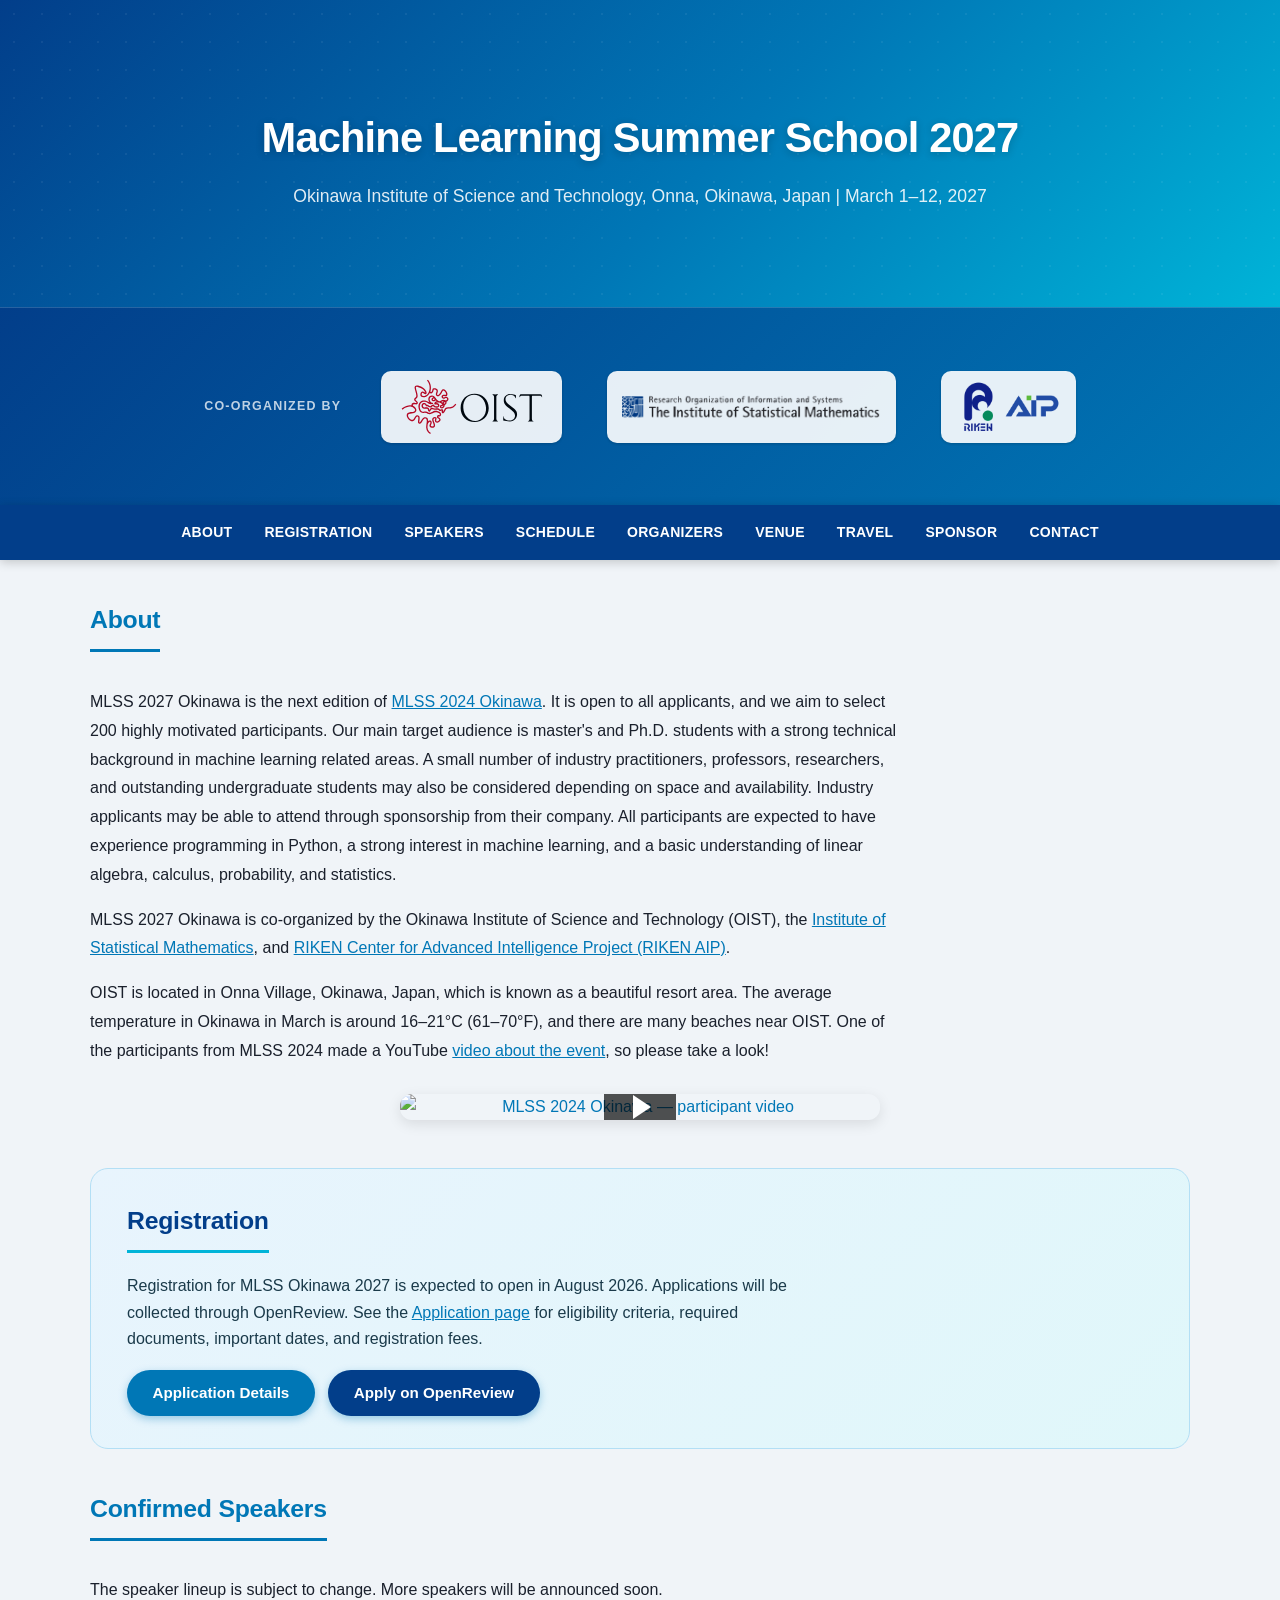
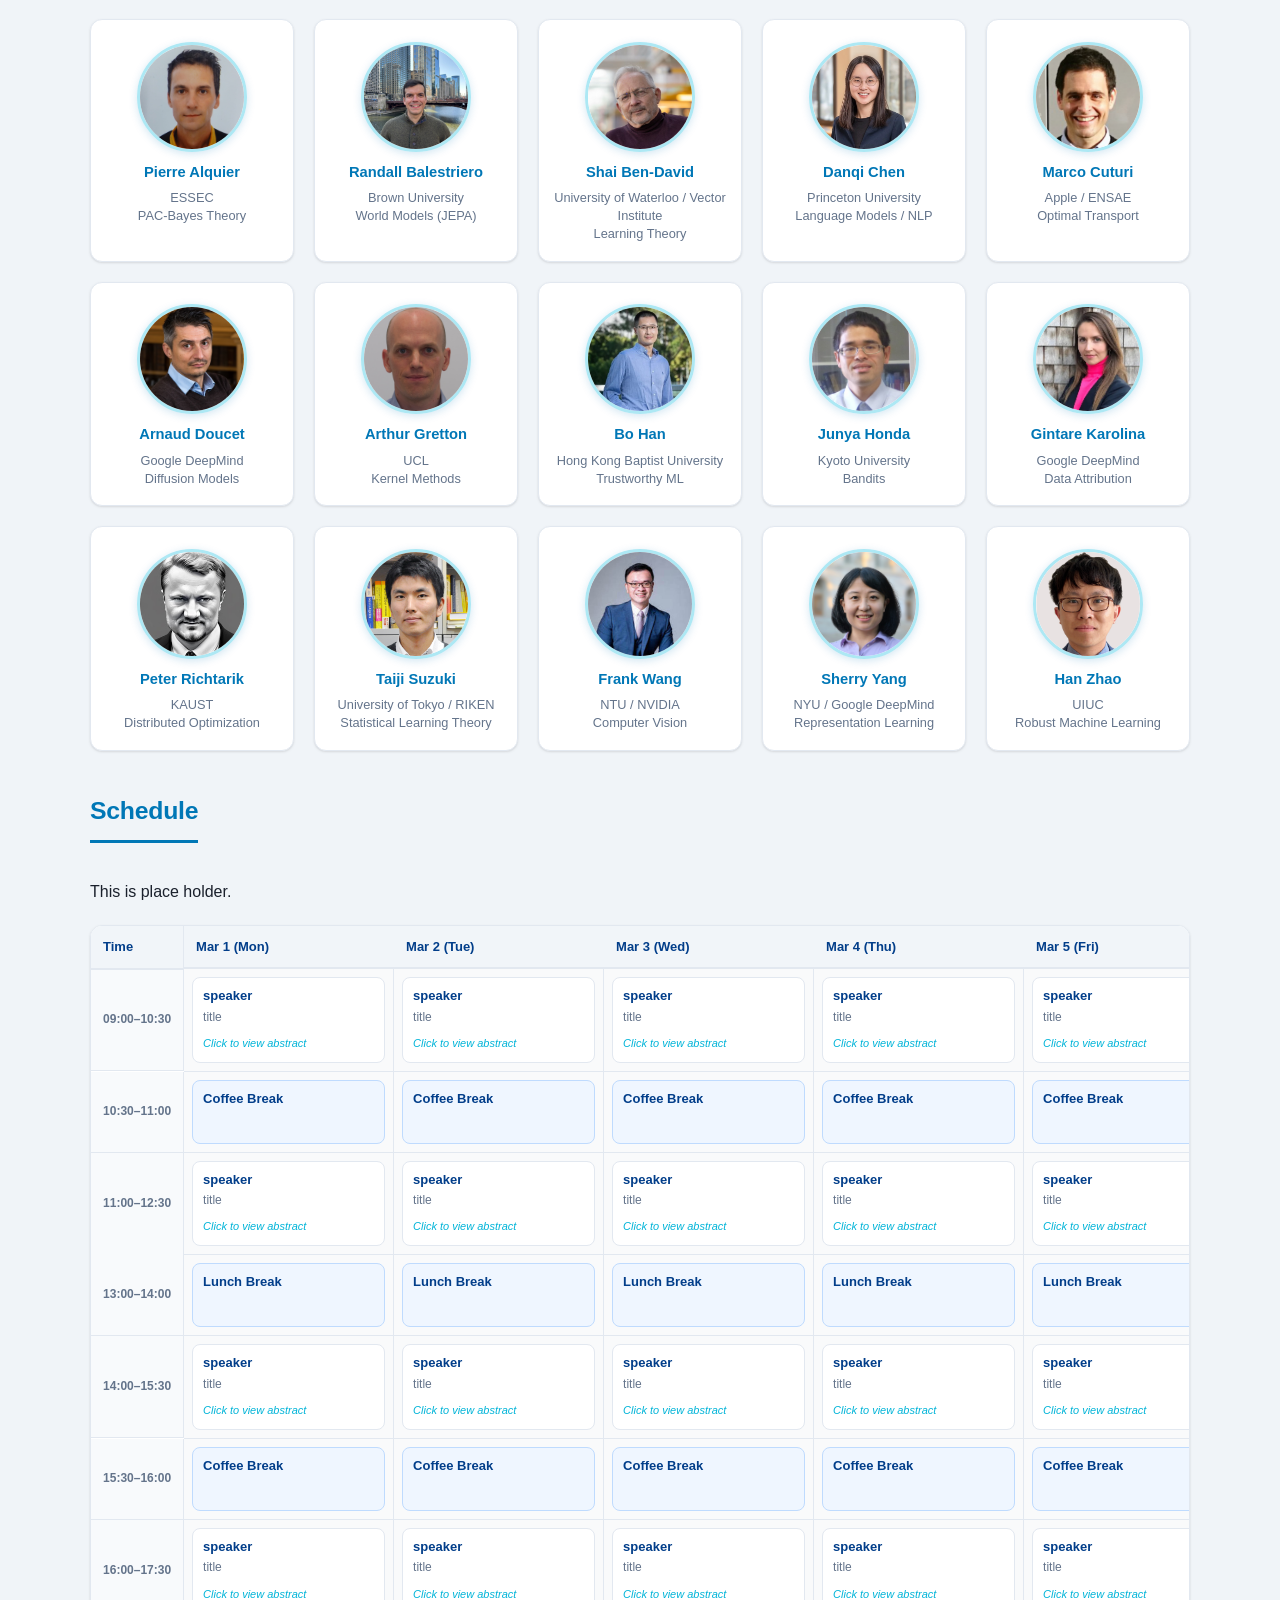
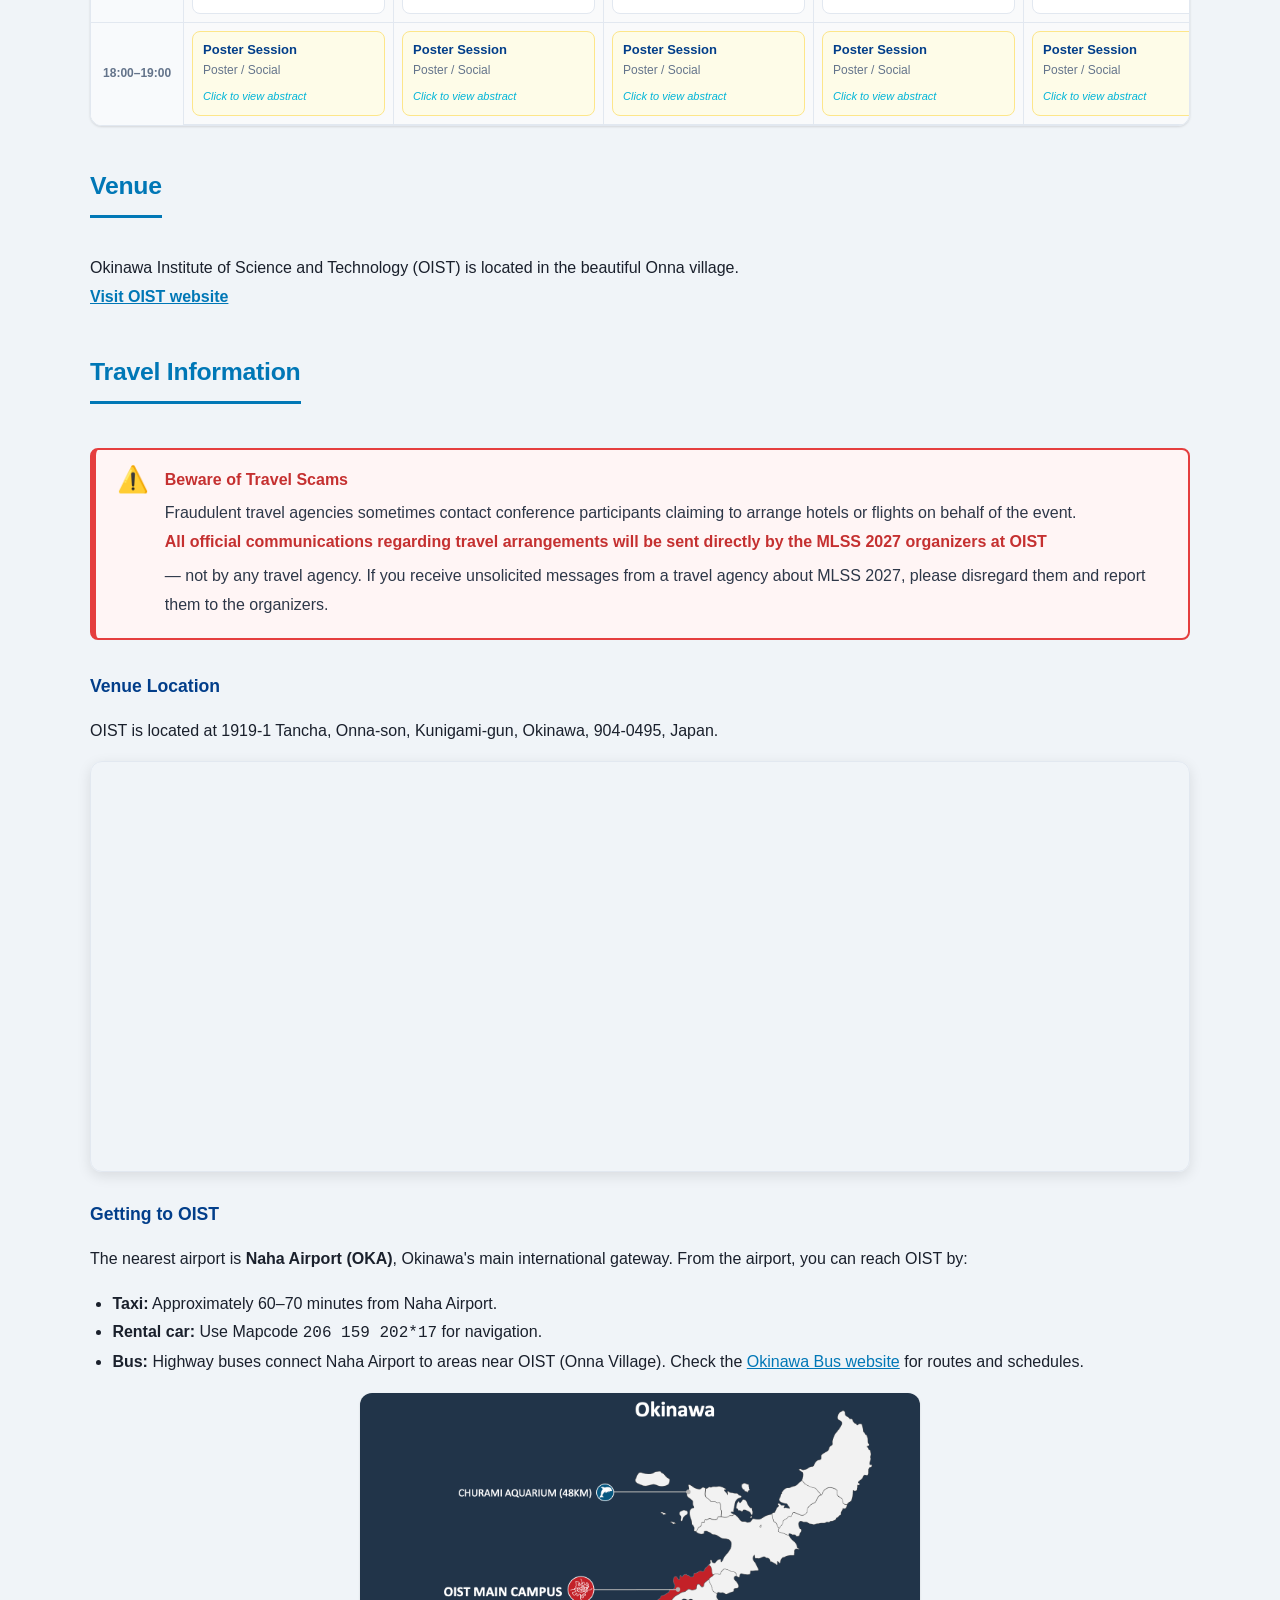
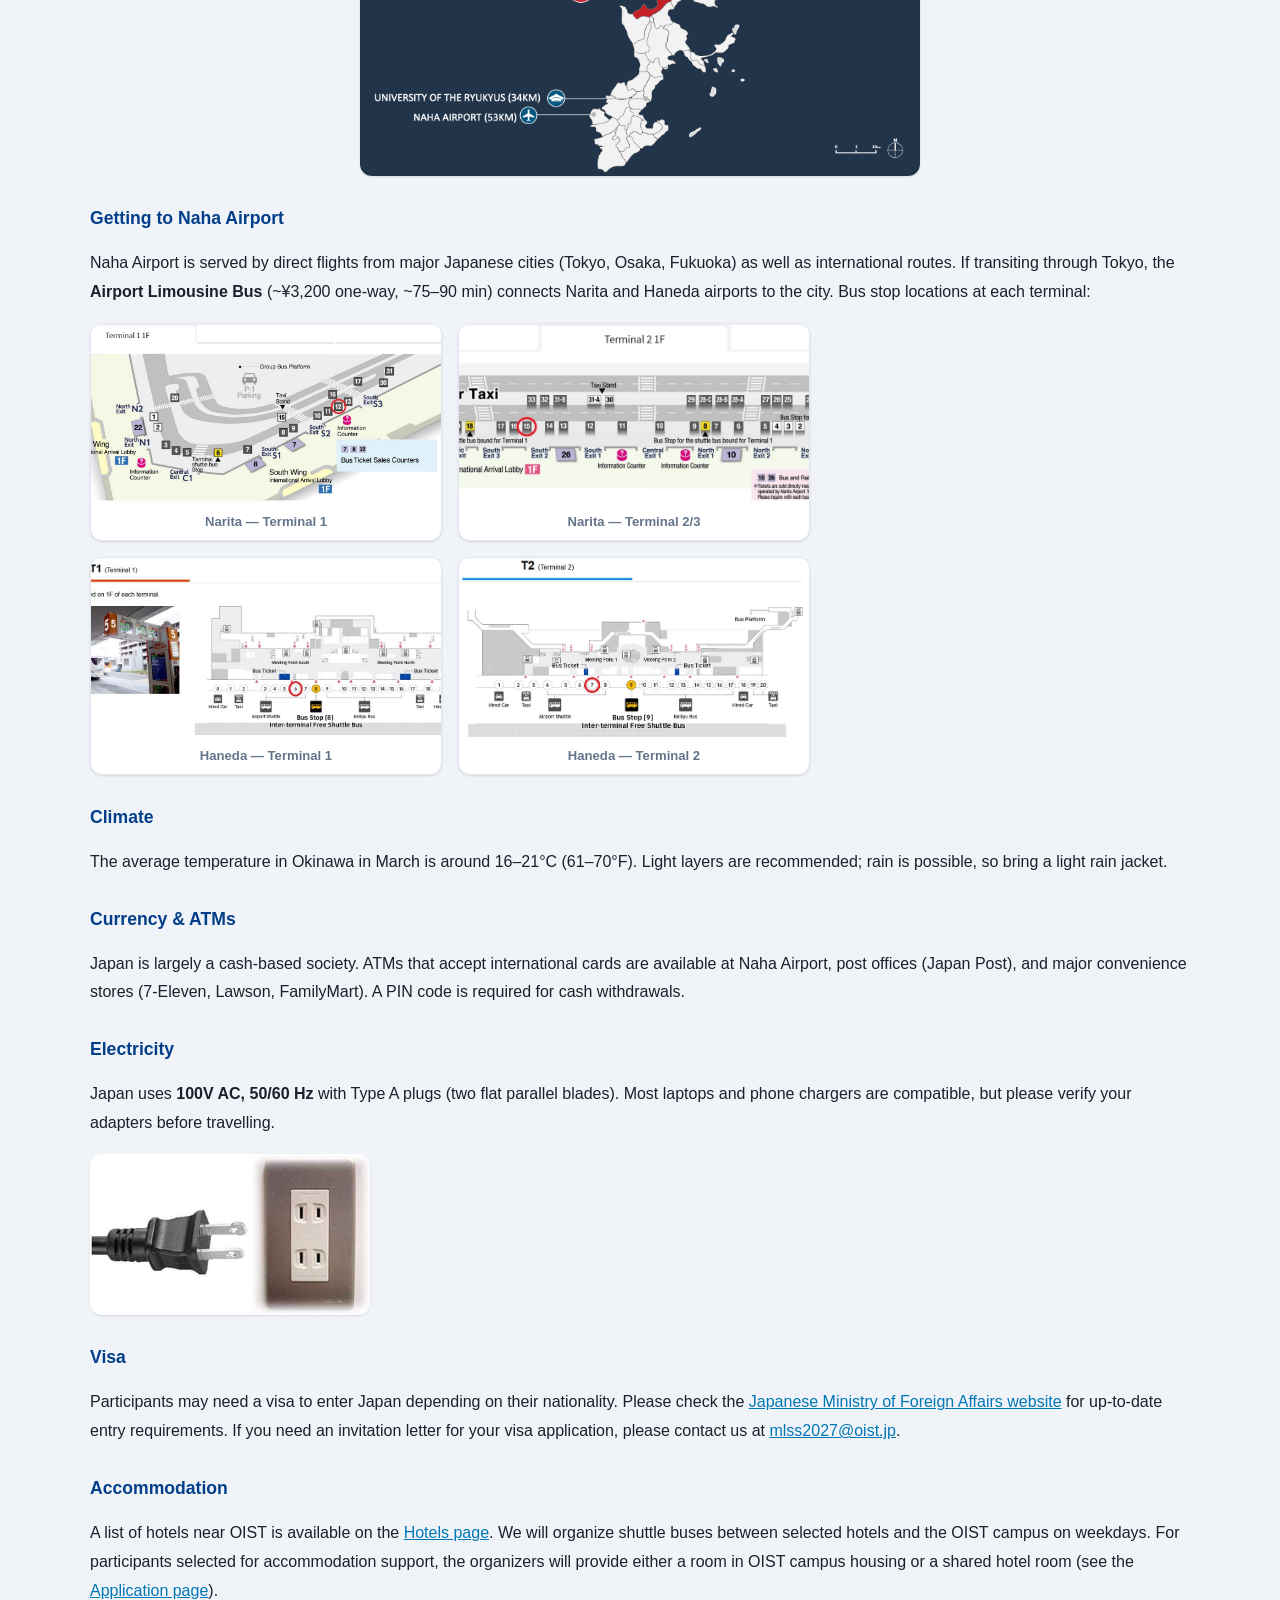
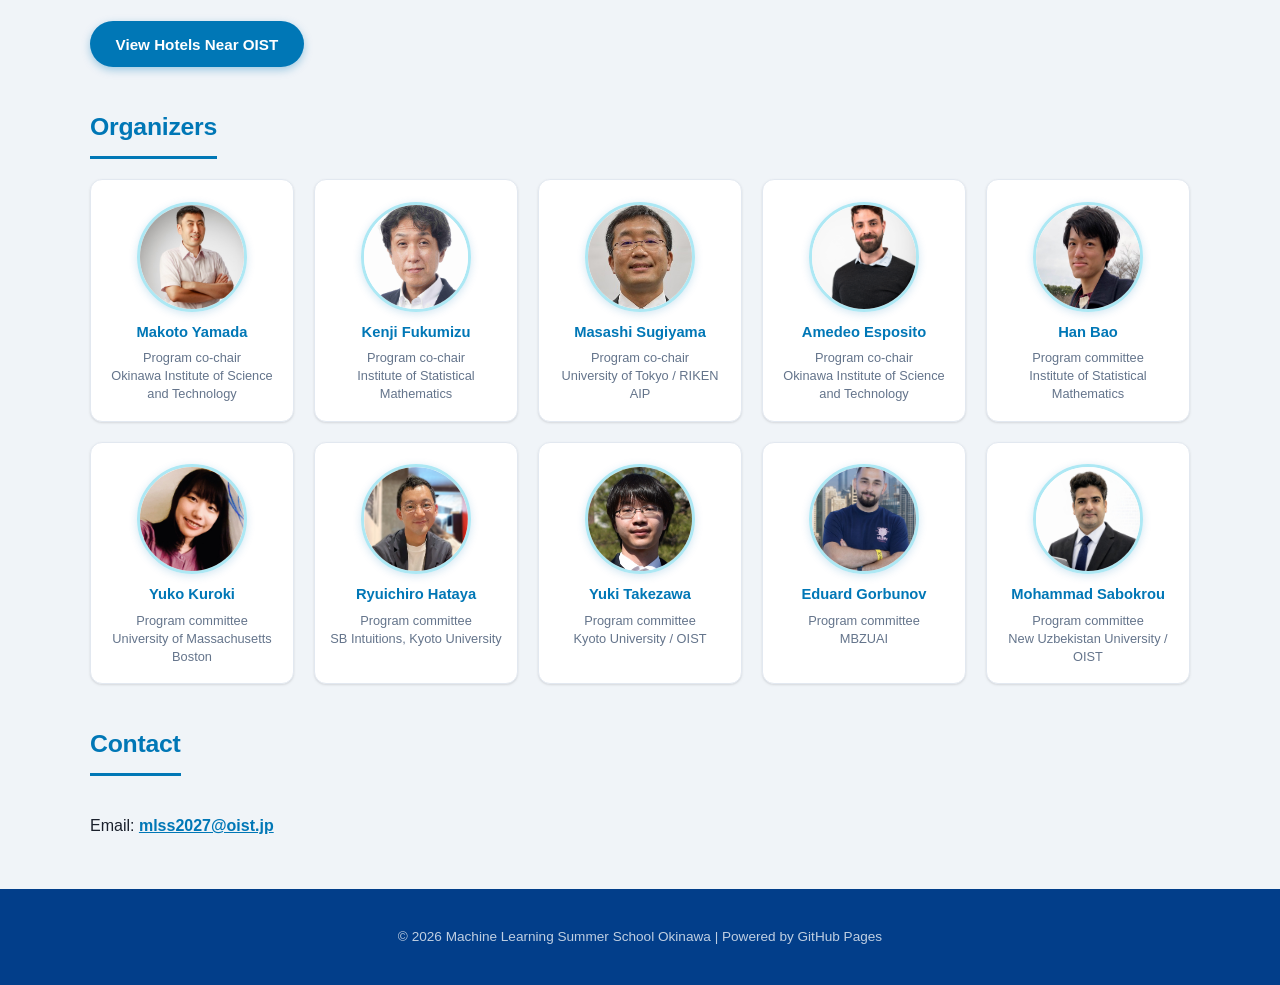
==== commit 18fd8b31: "Describe accommodation support (OIST campus housing or shared hotel room) in FAQ and accommodation s" ====
--- a/index.html
+++ b/index.html
@@ -624,6 +624,7 @@
     <p>
       A list of hotels near OIST is available on the <a href="hotels.html">Hotels page</a>.
       We will organize shuttle buses between selected hotels and the OIST campus on weekdays.
+      For participants selected for accommodation support, the organizers will provide either a room in OIST campus housing or a shared hotel room (see the <a href="application.html">Application page</a>).
     </p>
     <a class="btn-primary" href="hotels.html">View Hotels Near OIST</a>
   </section>
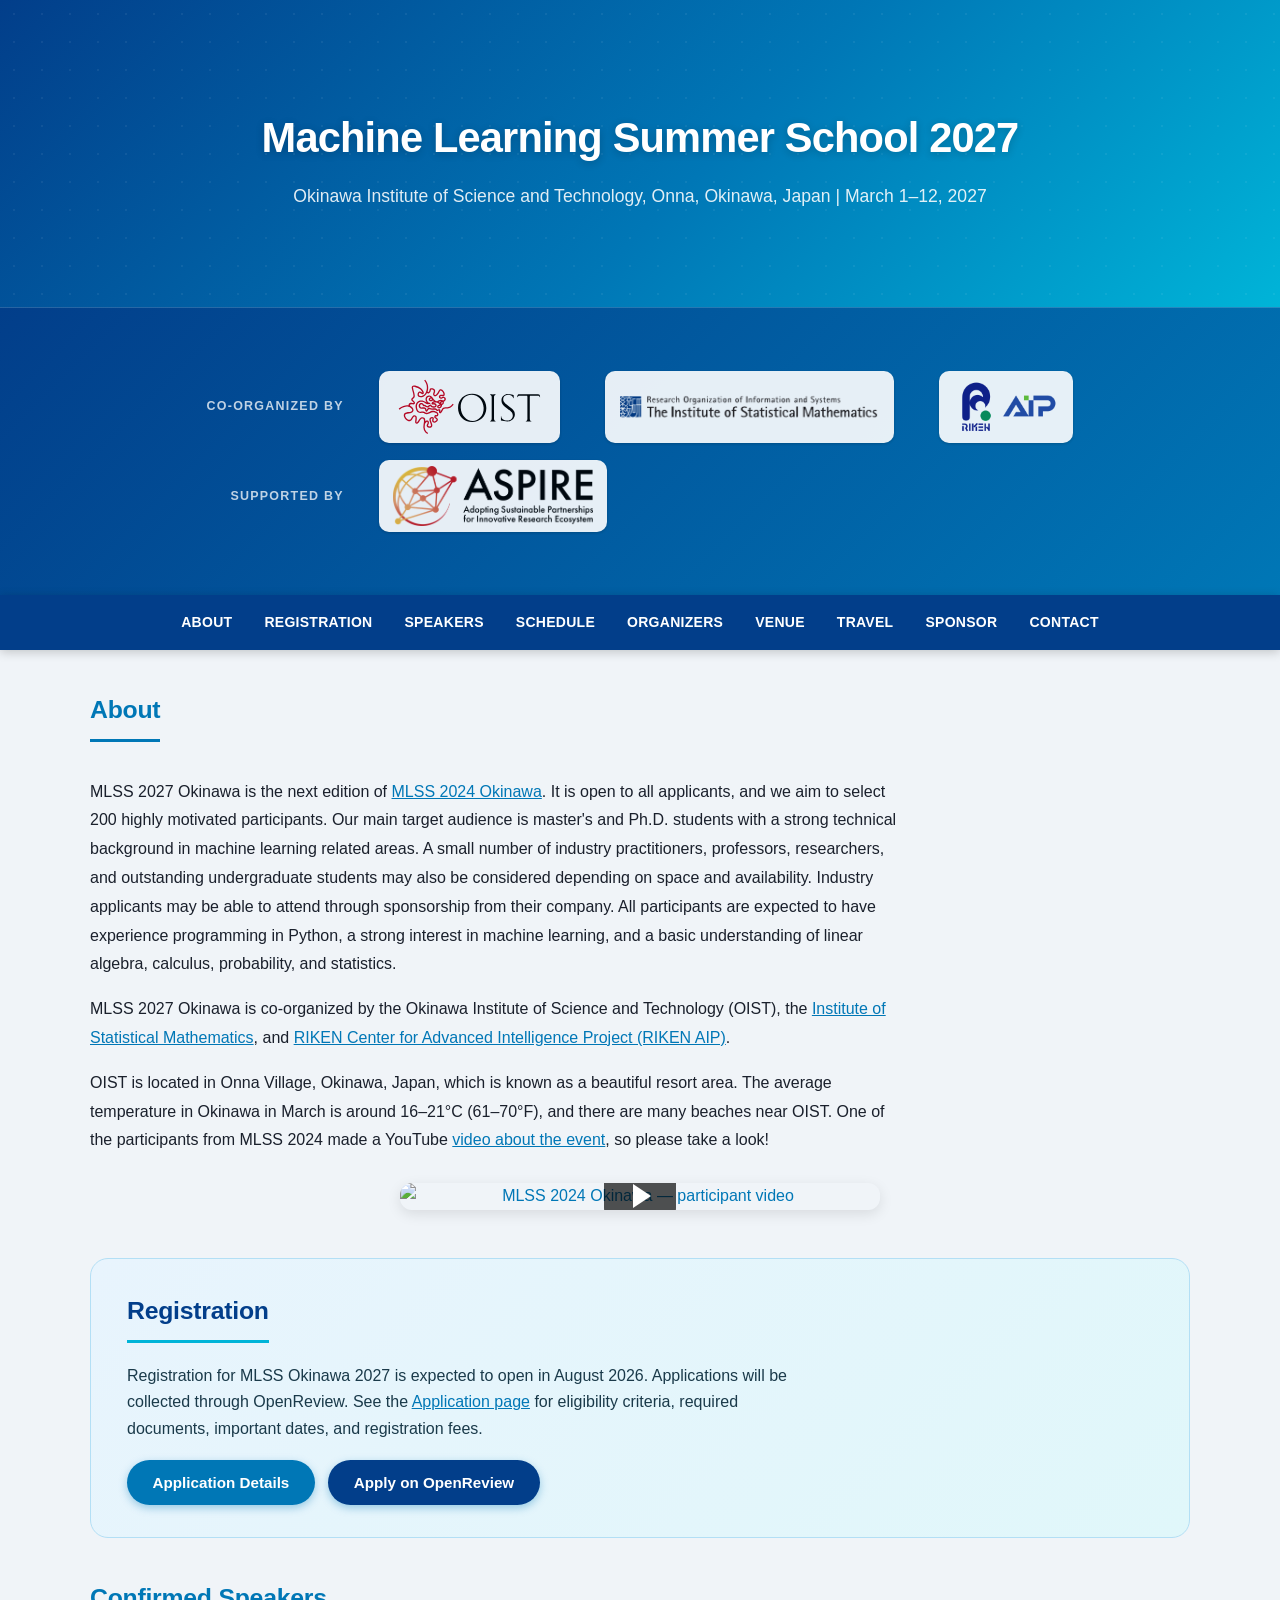
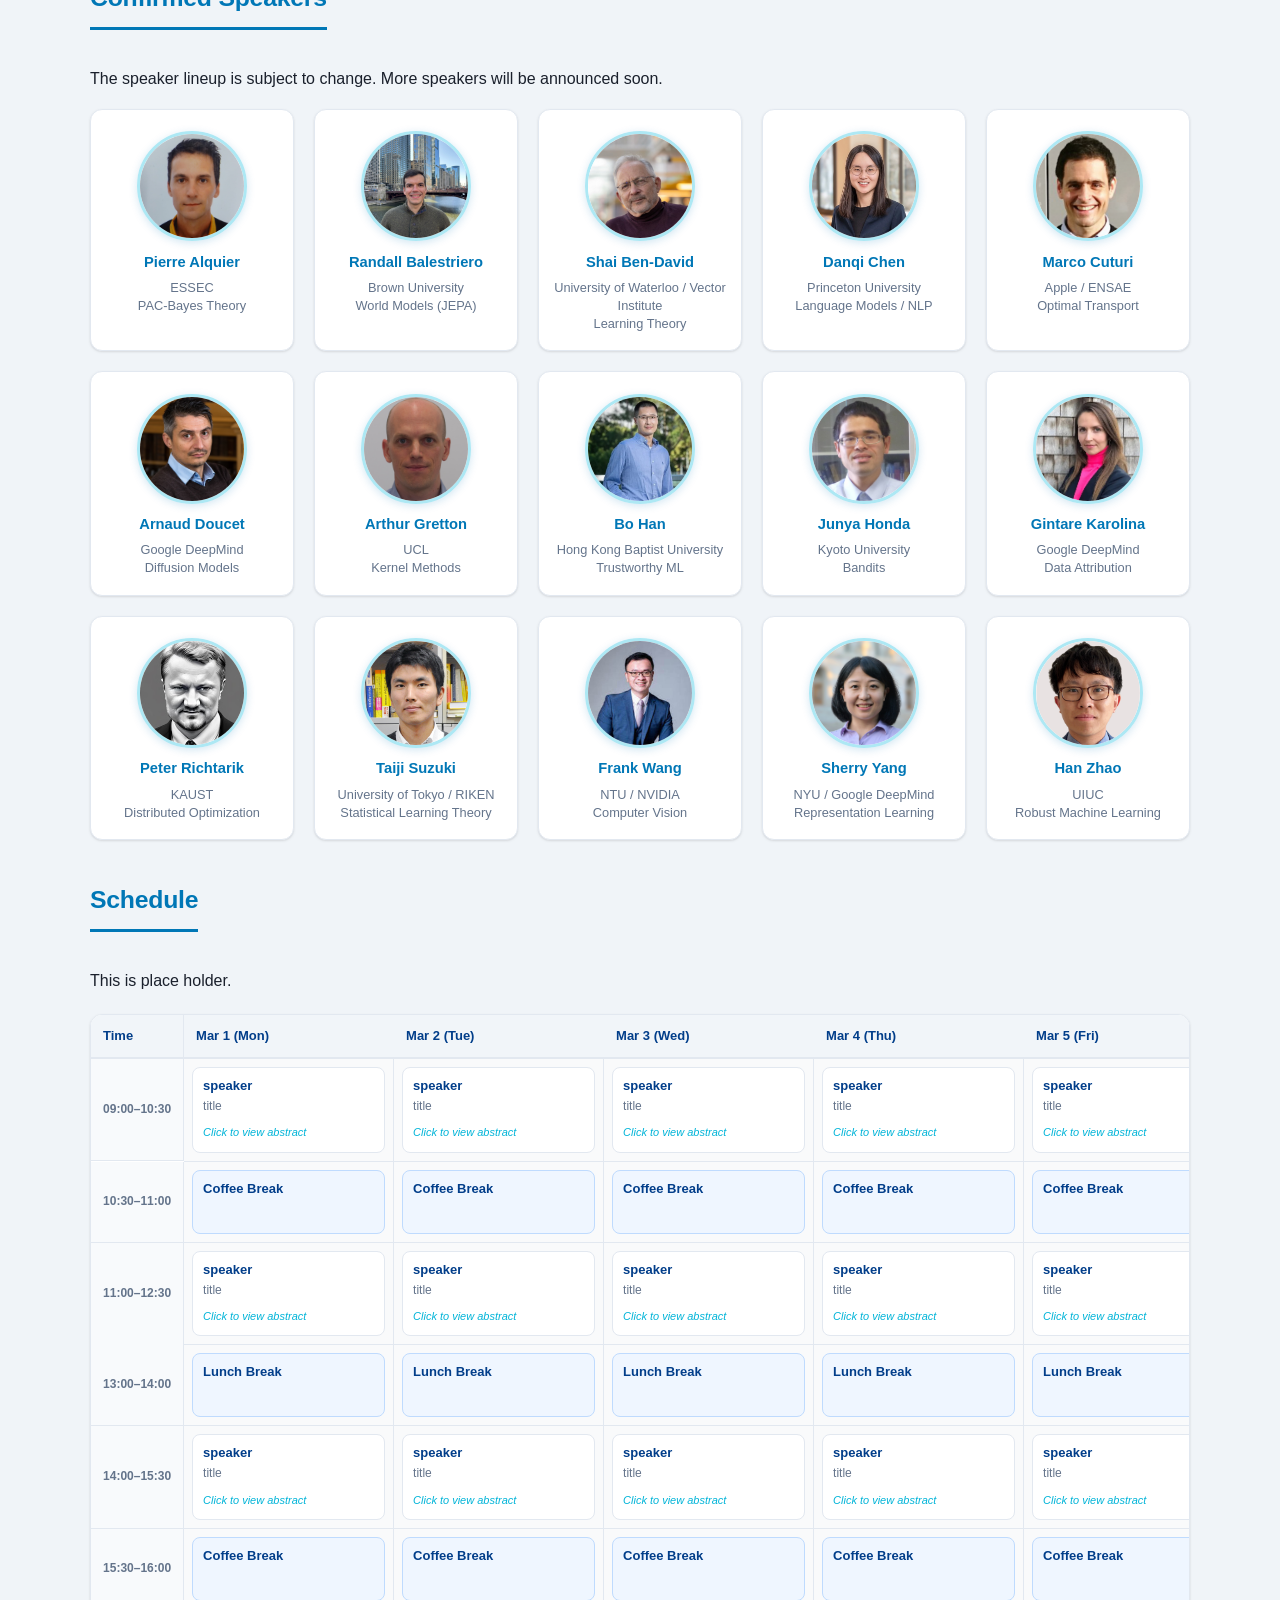
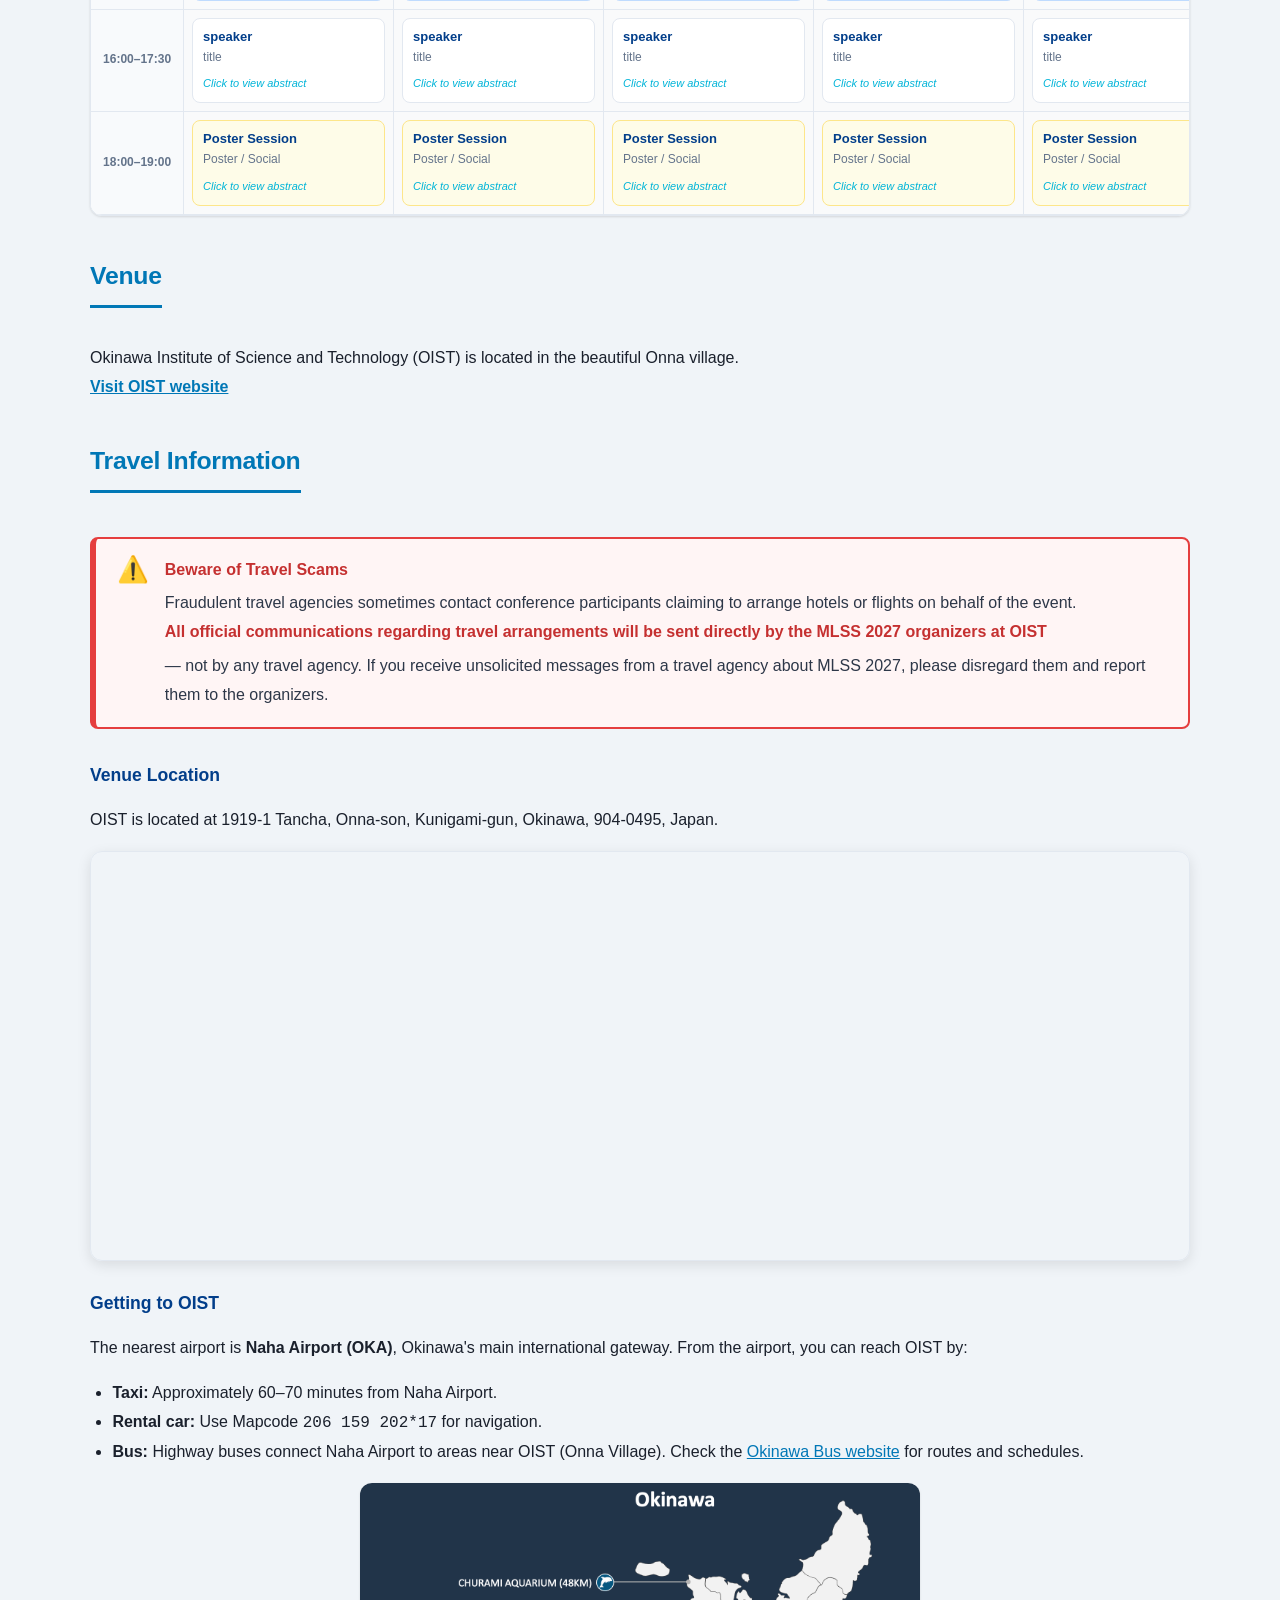
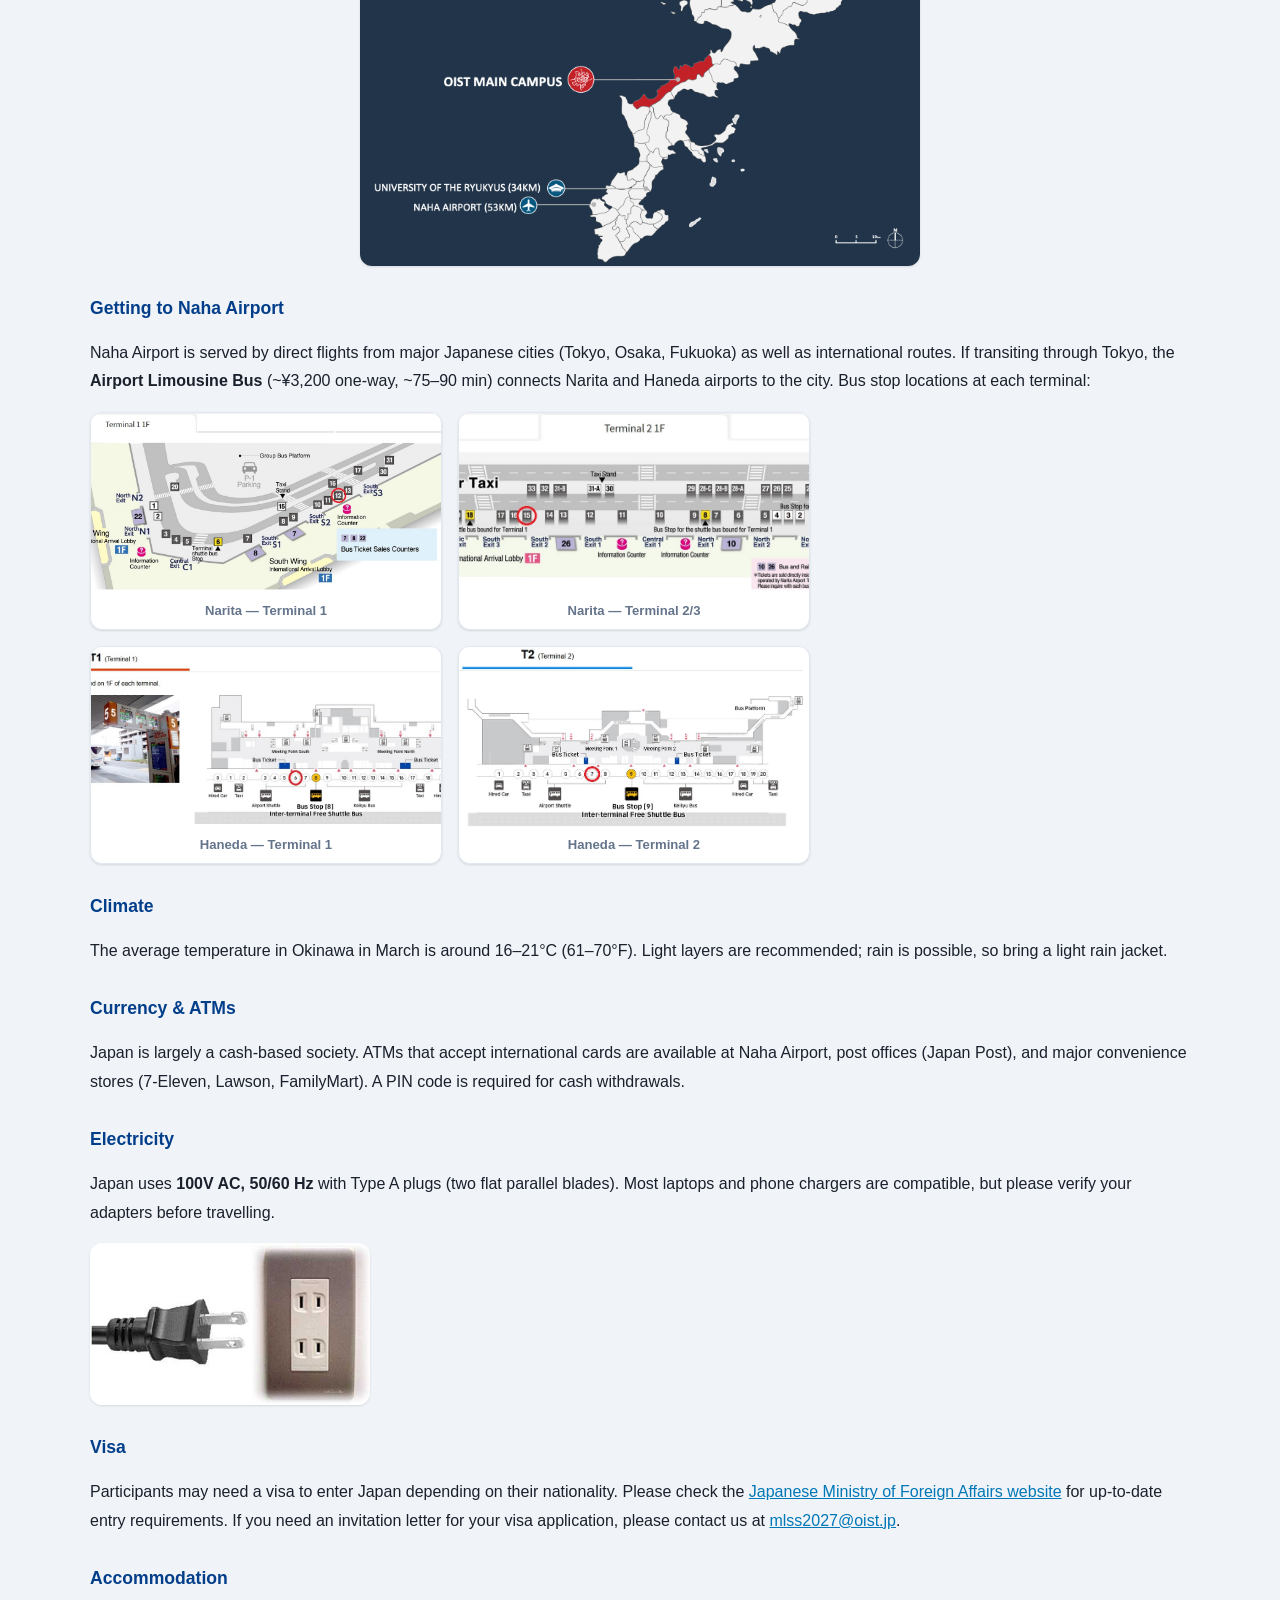
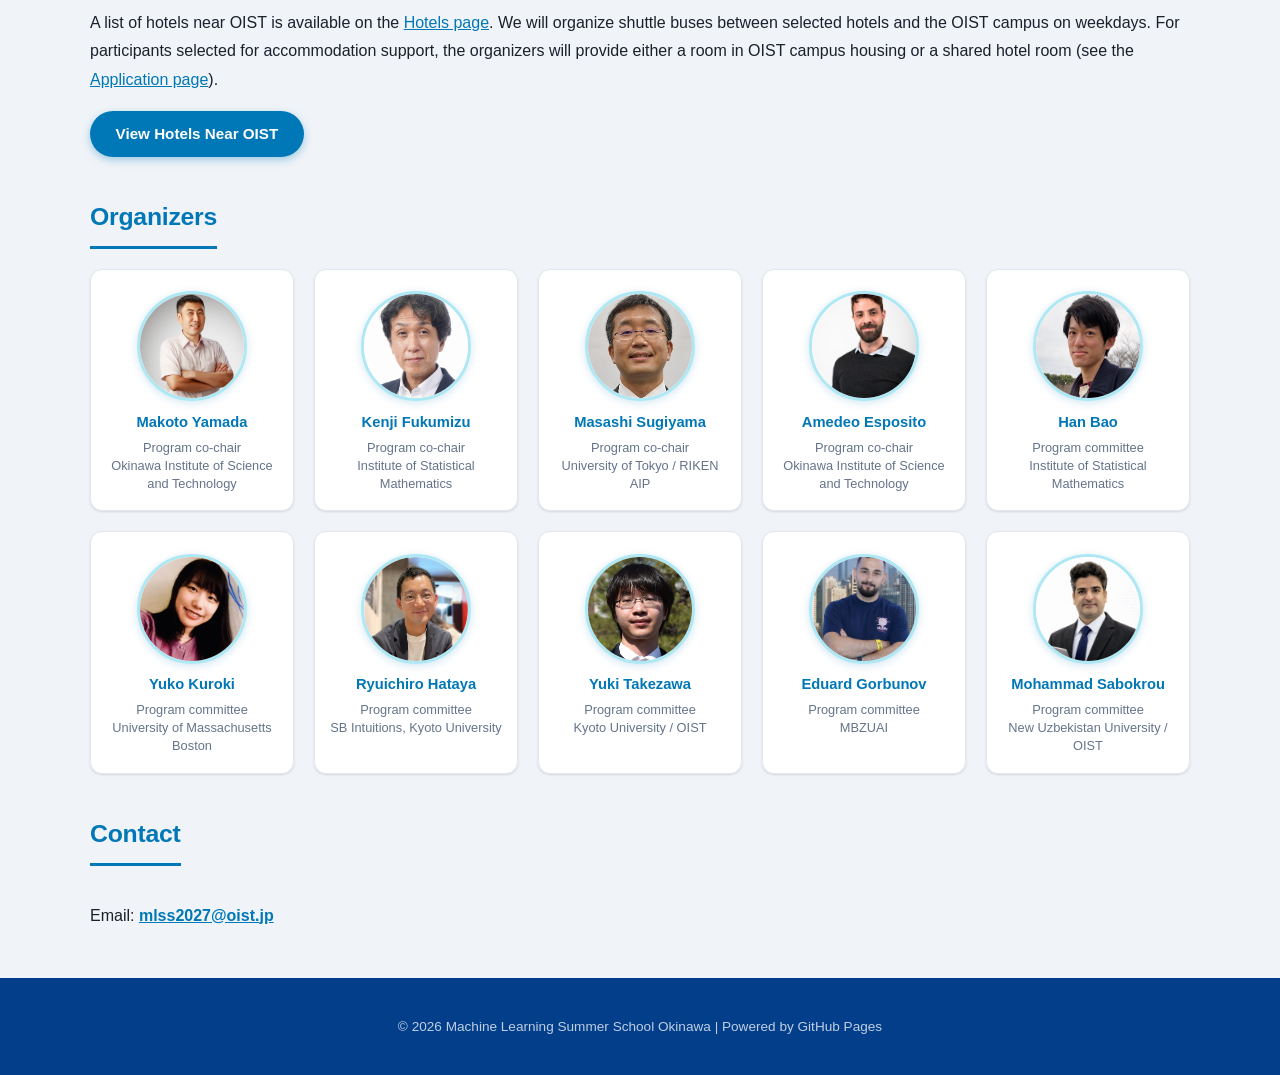
==== commit 7417607c: "Add JST ASPIRE logo as "Supported by" in the logo band; align band as label/logo grid Co-Authored-By" ====
--- a/index.html
+++ b/index.html
@@ -18,23 +18,35 @@
 
   <div class="co-org-band">
     <div class="container co-org-inner">
-      <span class="co-org-label">Co-organized by</span>
-      <div class="co-org-logos">
-        <a class="co-org-logo co-org-logo--oist" href="https://www.oist.jp/" target="_blank" rel="noopener noreferrer" aria-label="Okinawa Institute of Science and Technology">
-          <span class="co-org-logo-chip">
-            <img src="FIG/Logos/OIST-logo-b-RGB.svg" alt="OIST" />
-          </span>
-        </a>
-        <a class="co-org-logo co-org-logo--ism" href="https://www.ism.ac.jp/index_e.html" target="_blank" rel="noopener noreferrer" aria-label="The Institute of Statistical Mathematics">
-          <span class="co-org-logo-chip">
-            <img src="FIG/Logos/ism-logo-color.png" alt="The Institute of Statistical Mathematics" />
-          </span>
-        </a>
-        <a class="co-org-logo co-org-logo--aip" href="https://aip.riken.jp/?lang=en" target="_blank" rel="noopener noreferrer" aria-label="RIKEN Center for Advanced Intelligence Project">
-          <span class="co-org-logo-chip">
-            <img src="FIG/Logos/riken-aip-logo-color.jpg" alt="RIKEN AIP" />
-          </span>
-        </a>
+      <div class="co-org-group">
+        <span class="co-org-label">Co-organized by</span>
+        <div class="co-org-logos">
+          <a class="co-org-logo co-org-logo--oist" href="https://www.oist.jp/" target="_blank" rel="noopener noreferrer" aria-label="Okinawa Institute of Science and Technology">
+            <span class="co-org-logo-chip">
+              <img src="FIG/Logos/OIST-logo-b-RGB.svg" alt="OIST" />
+            </span>
+          </a>
+          <a class="co-org-logo co-org-logo--ism" href="https://www.ism.ac.jp/index_e.html" target="_blank" rel="noopener noreferrer" aria-label="The Institute of Statistical Mathematics">
+            <span class="co-org-logo-chip">
+              <img src="FIG/Logos/ism-logo-color.png" alt="The Institute of Statistical Mathematics" />
+            </span>
+          </a>
+          <a class="co-org-logo co-org-logo--aip" href="https://aip.riken.jp/?lang=en" target="_blank" rel="noopener noreferrer" aria-label="RIKEN Center for Advanced Intelligence Project">
+            <span class="co-org-logo-chip">
+              <img src="FIG/Logos/riken-aip-logo-color.jpg" alt="RIKEN AIP" />
+            </span>
+          </a>
+        </div>
+      </div>
+      <div class="co-org-group">
+        <span class="co-org-label">Supported by</span>
+        <div class="co-org-logos">
+          <a class="co-org-logo co-org-logo--aspire" href="https://www.jst.go.jp/aspire/en/" target="_blank" rel="noopener noreferrer" aria-label="JST ASPIRE (Adopting Sustainable Partnerships for Innovative Research Ecosystem)">
+            <span class="co-org-logo-chip">
+              <img src="FIG/Logos/aspire-logo-color.png" alt="JST ASPIRE" />
+            </span>
+          </a>
+        </div>
       </div>
     </div>
   </div>
--- a/style.css
+++ b/style.css
@@ -92,10 +92,36 @@
 
 .co-org-inner {
   display: flex;
-  flex-wrap: wrap;
-  align-items: center;
-  justify-content: center;
-  gap: 0.9rem 2.5rem;
+  flex-direction: column;
+  align-items: center;
+  gap: 1.4rem;
+}
+
+.co-org-group {
+  display: flex;
+  flex-direction: column;
+  align-items: center;
+  gap: 0.7rem;
+}
+
+/* Wide screens: labels in a right-aligned column, logo rows left-aligned beside them */
+@media (min-width: 900px) {
+  .co-org-inner {
+    display: grid;
+    grid-template-columns: max-content max-content;
+    justify-content: center;
+    align-items: center;
+    gap: 1.1rem 2.2rem;
+  }
+  .co-org-group {
+    display: contents;
+  }
+  .co-org-group .co-org-label {
+    justify-self: end;
+  }
+  .co-org-group .co-org-logos {
+    justify-content: flex-start;
+  }
 }
 
 .co-org-label {
@@ -139,7 +165,8 @@
 
 .co-org-logo--oist,
 .co-org-logo--ism,
-.co-org-logo--aip {
+.co-org-logo--aip,
+.co-org-logo--aspire {
   height: 72px;
 }
 
@@ -160,10 +187,6 @@
 }
 
 @media (max-width: 640px) {
-  .co-org-inner {
-    flex-direction: column;
-    gap: 0.7rem;
-  }
   .co-org-logos {
     width: 100%;
     gap: 1.4rem 1.8rem;
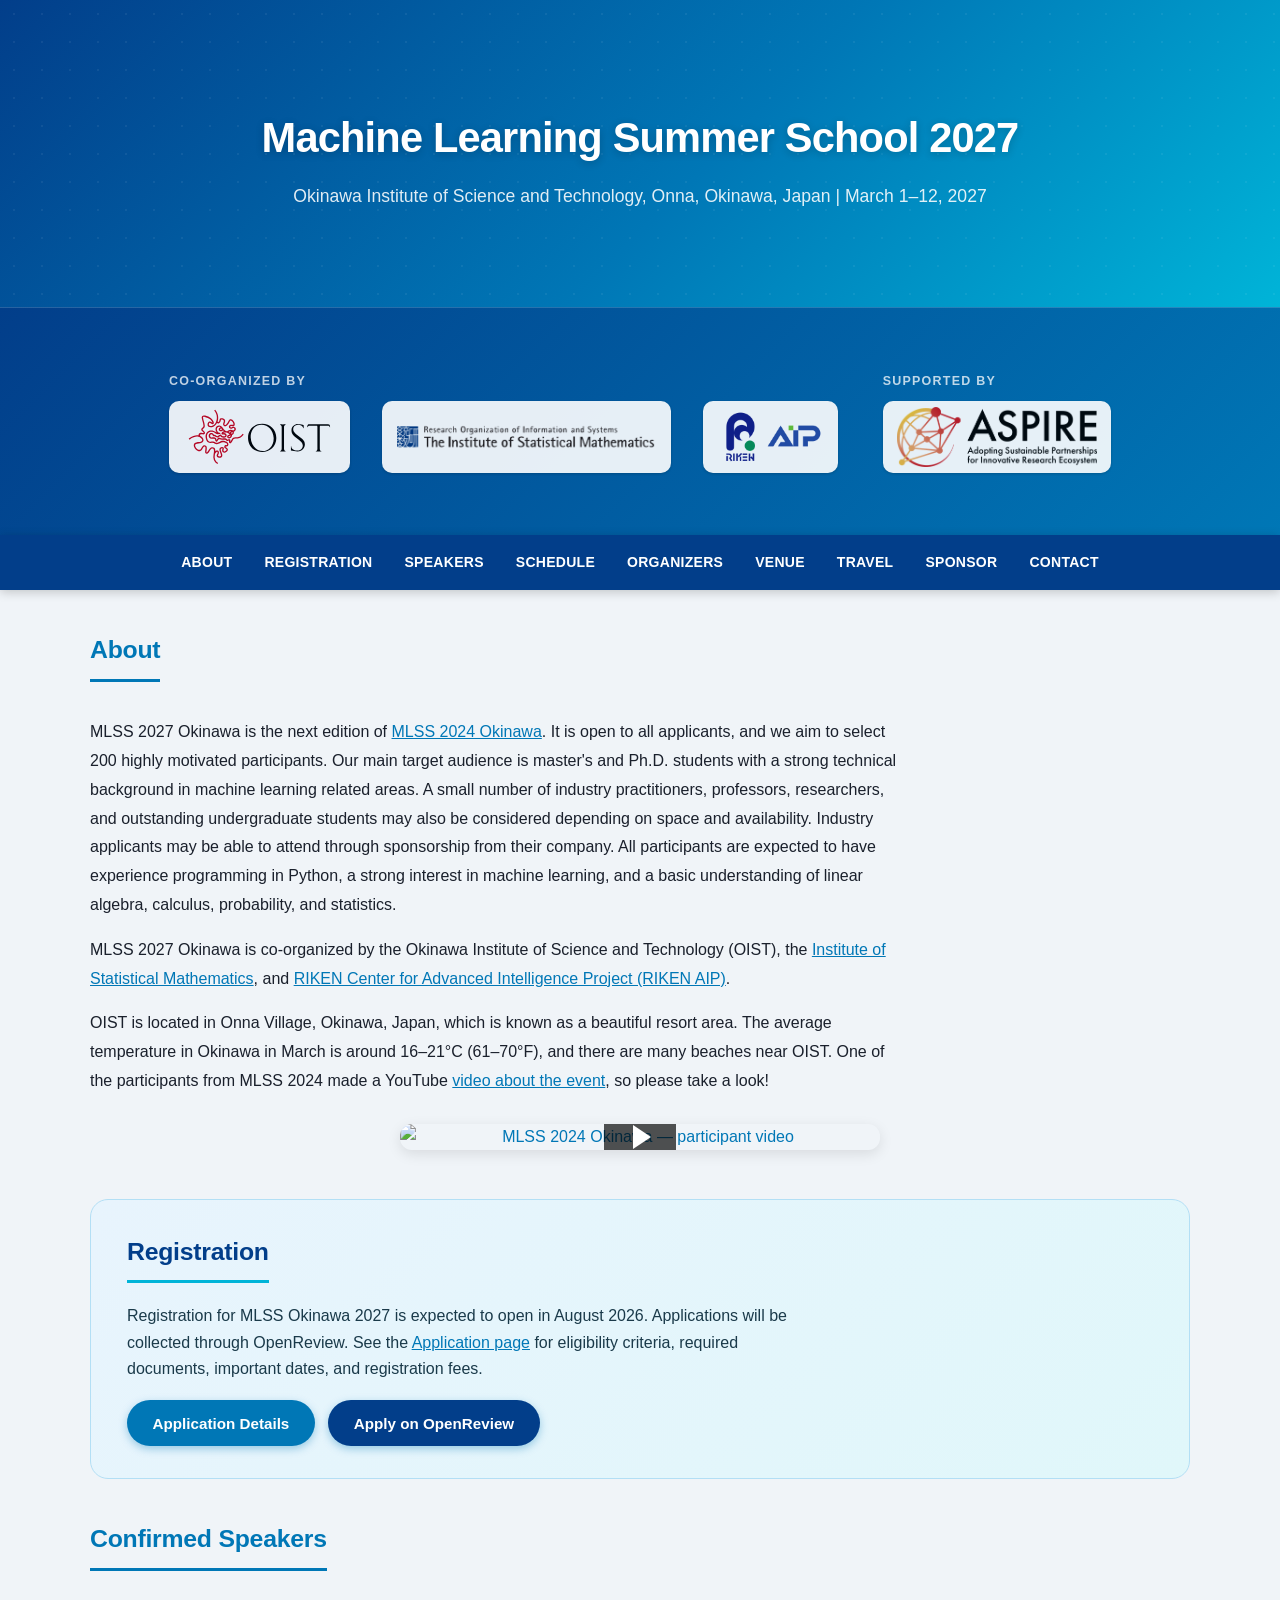
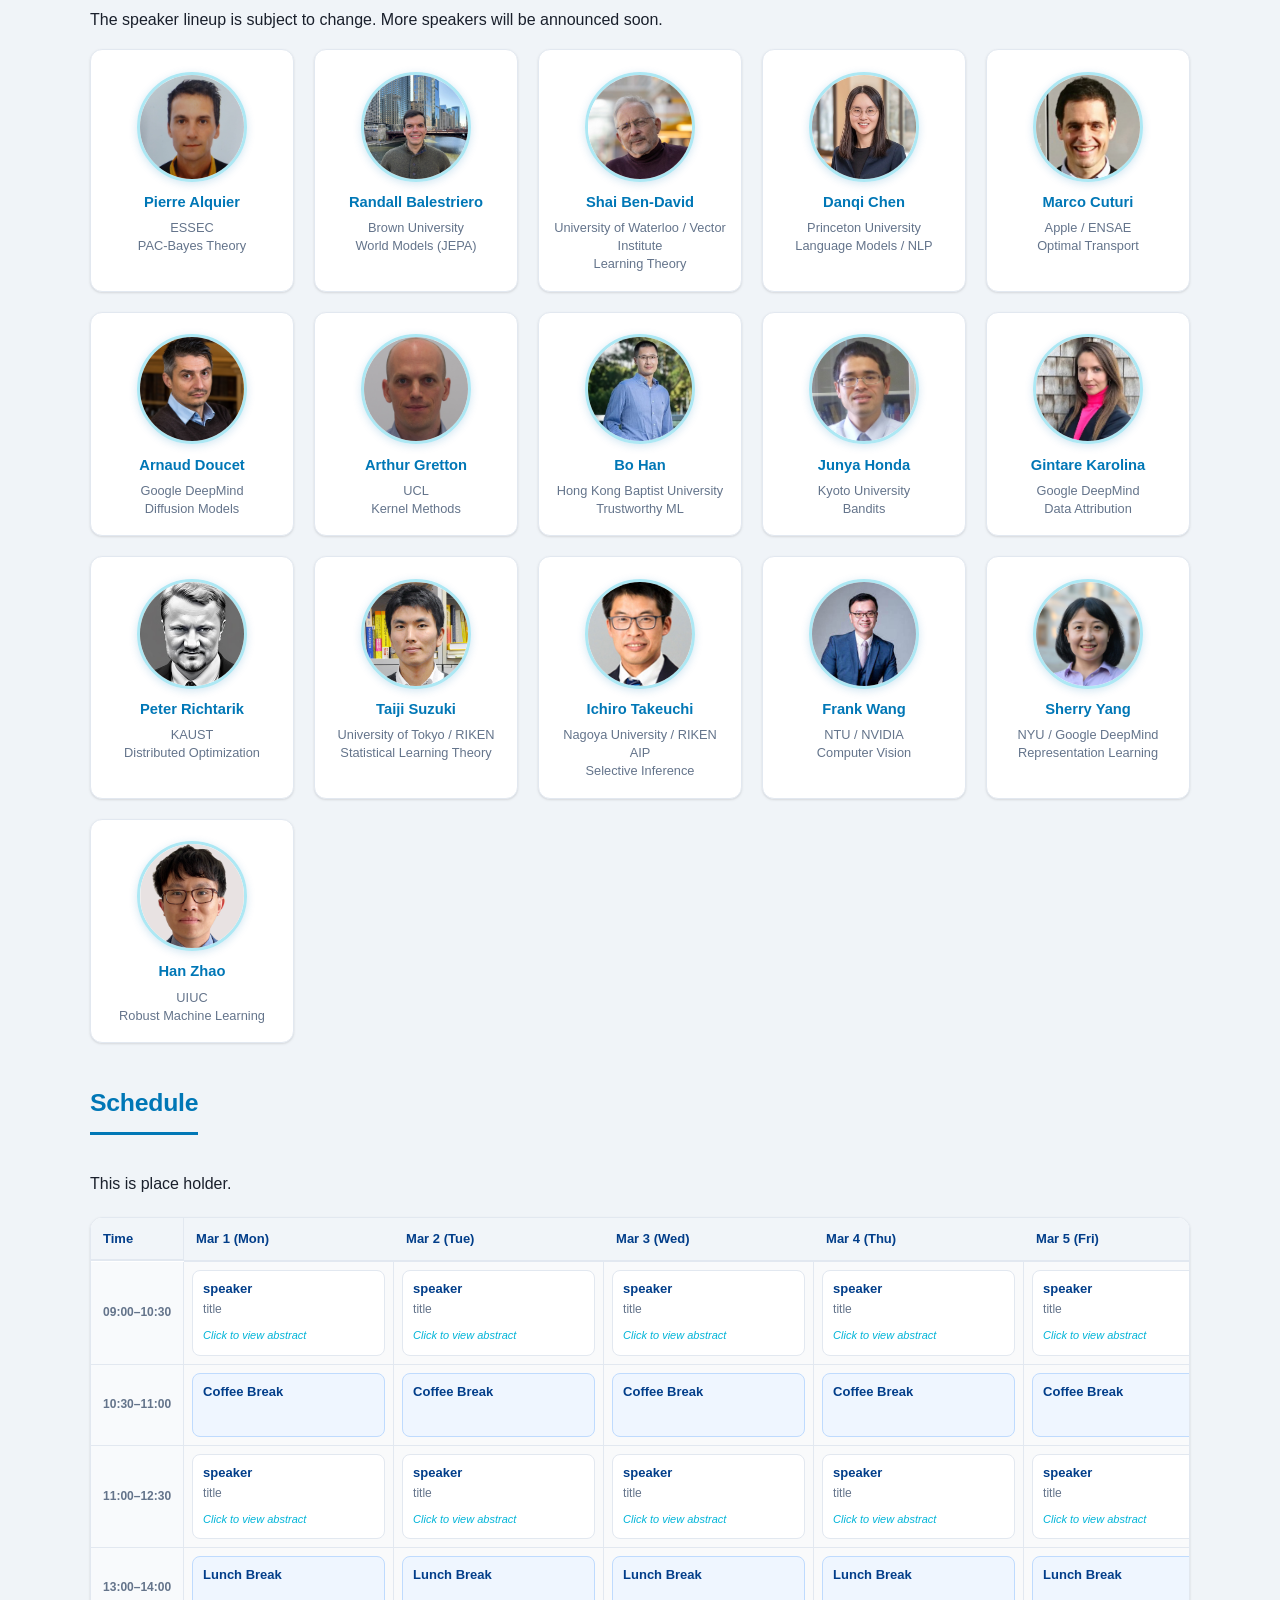
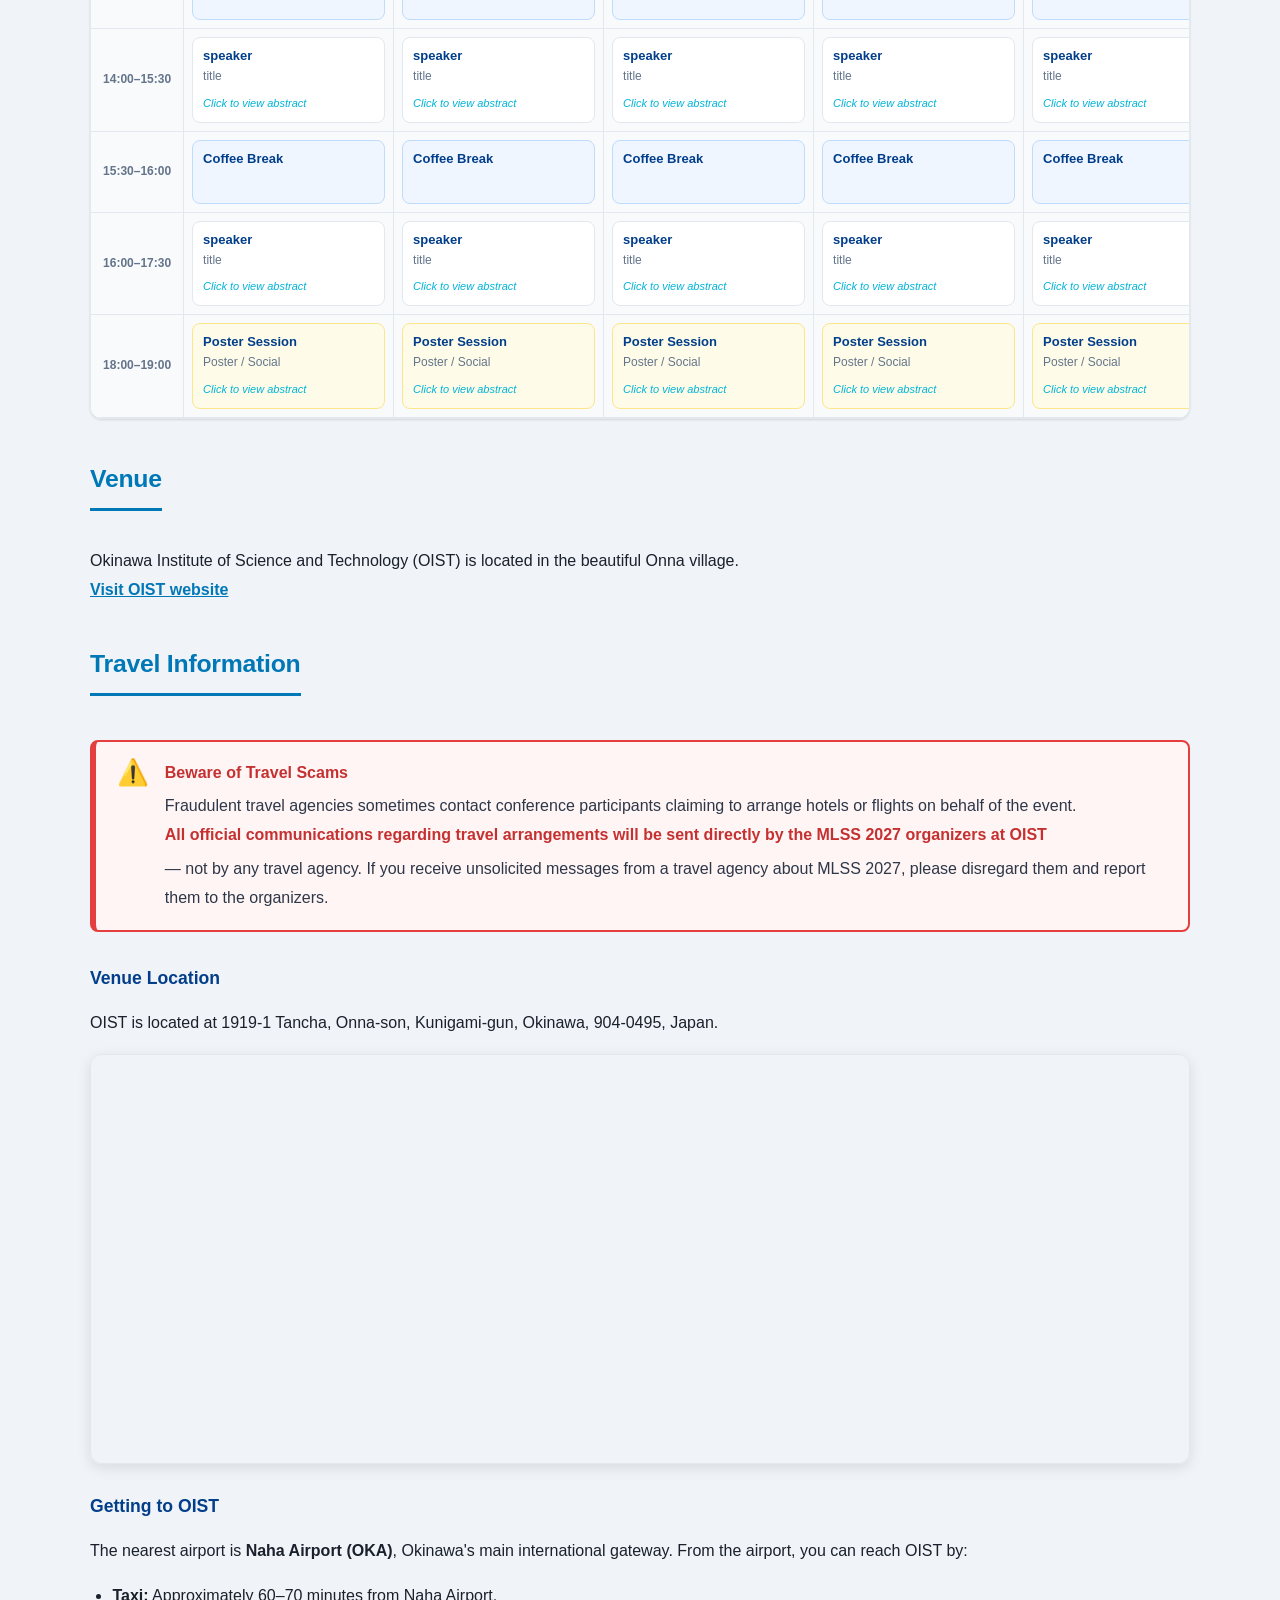
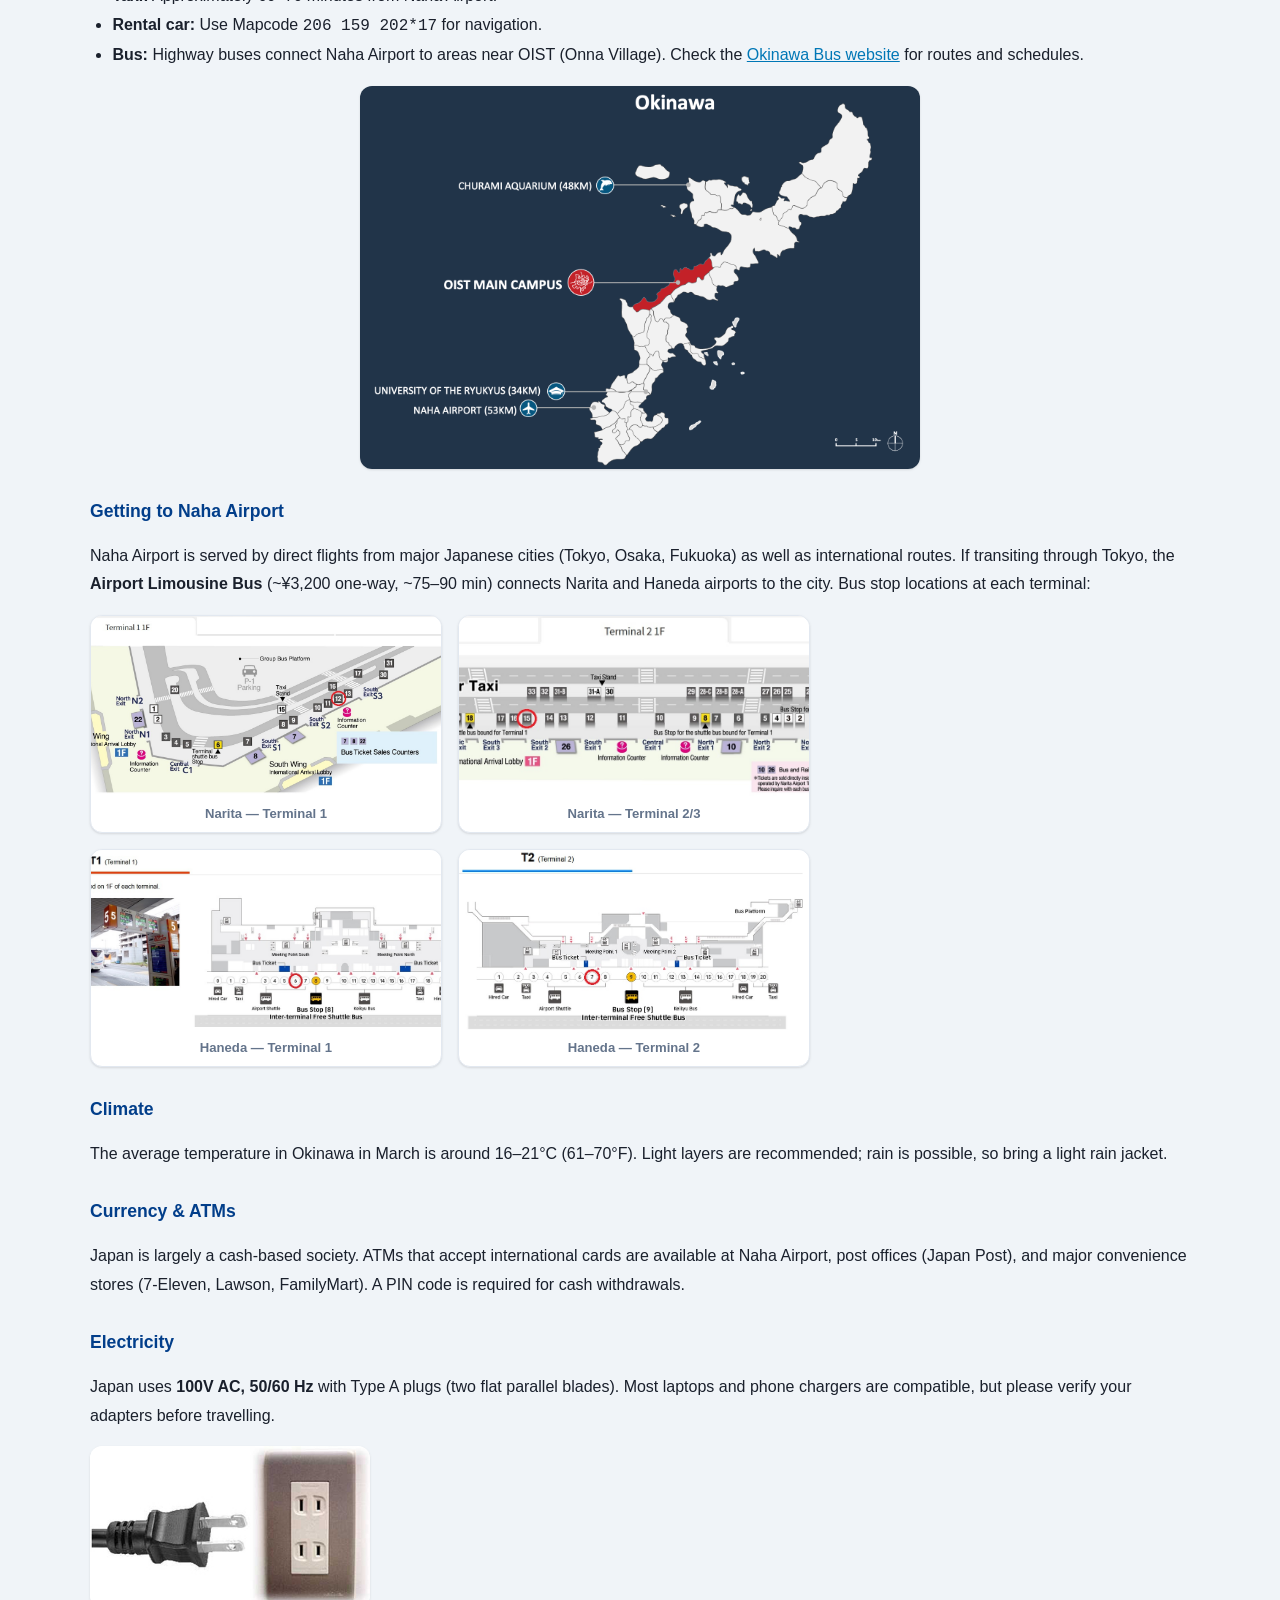
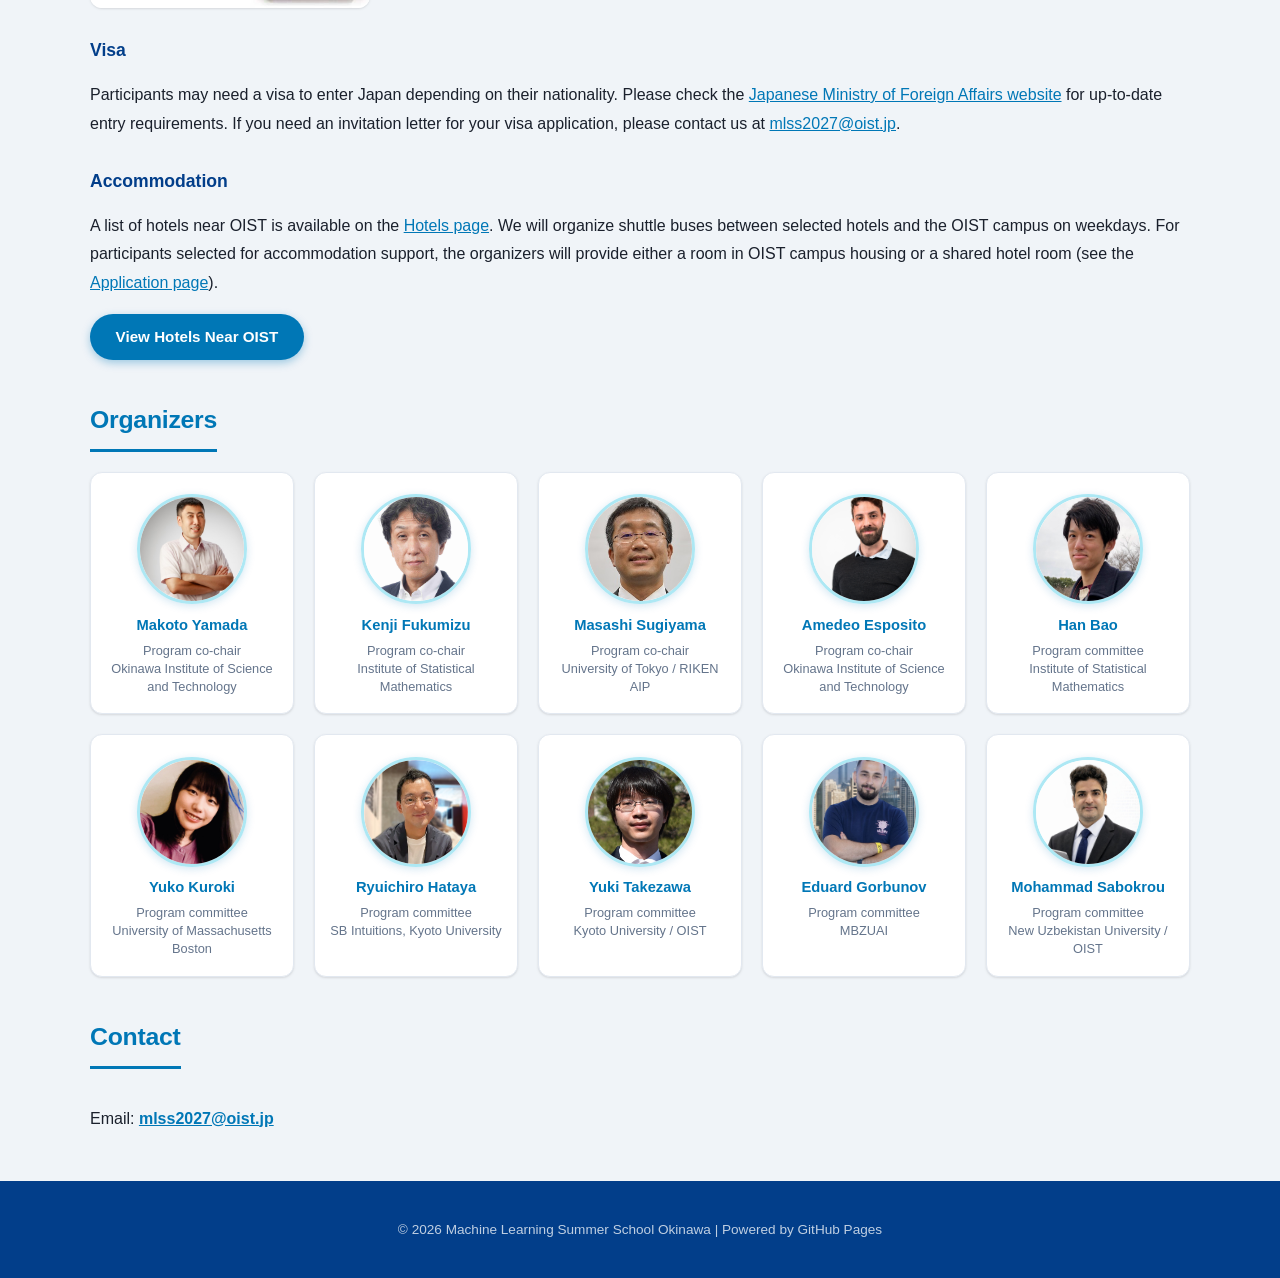
==== commit 8a3a2211: "Add Ichiro Takeuchi (Nagoya University / RIKEN AIP) as speaker on Selective Inference Co-Authored-By" ====
--- a/index.html
+++ b/index.html
@@ -192,6 +192,12 @@
   <img src="FIG/Speakers/taiji_suzuki.jpg" alt="Taiji Suzuki" />
   <h3><a href="https://ibis.t.u-tokyo.ac.jp/suzuki/">Taiji Suzuki</a></h3>
   <p>University of Tokyo / RIKEN<br />Statistical Learning Theory</p>
+</div>
+
+<div class="card">
+  <img src="FIG/Speakers/ichiro_takeuchi.jpg" alt="Ichiro Takeuchi" />
+  <h3><a href="https://www.mlds.mae.nagoya-u.ac.jp/">Ichiro Takeuchi</a></h3>
+  <p>Nagoya University / RIKEN AIP<br />Selective Inference</p>
 </div>
 
 <div class="card">
--- a/style.css
+++ b/style.css
@@ -104,23 +104,22 @@
   gap: 0.7rem;
 }
 
-/* Wide screens: labels in a right-aligned column, logo rows left-aligned beside them */
-@media (min-width: 900px) {
+/* Wide screens: both groups side by side so all four logos share one row,
+   each label sitting above its own logos */
+@media (min-width: 1080px) {
   .co-org-inner {
-    display: grid;
-    grid-template-columns: max-content max-content;
+    flex-direction: row;
+    align-items: flex-start;
     justify-content: center;
-    align-items: center;
-    gap: 1.1rem 2.2rem;
+    gap: 2.8rem;
   }
   .co-org-group {
-    display: contents;
-  }
-  .co-org-group .co-org-label {
-    justify-self: end;
+    align-items: flex-start;
+    gap: 0.6rem;
   }
   .co-org-group .co-org-logos {
-    justify-content: flex-start;
+    flex-wrap: nowrap;
+    gap: 2rem;
   }
 }
 
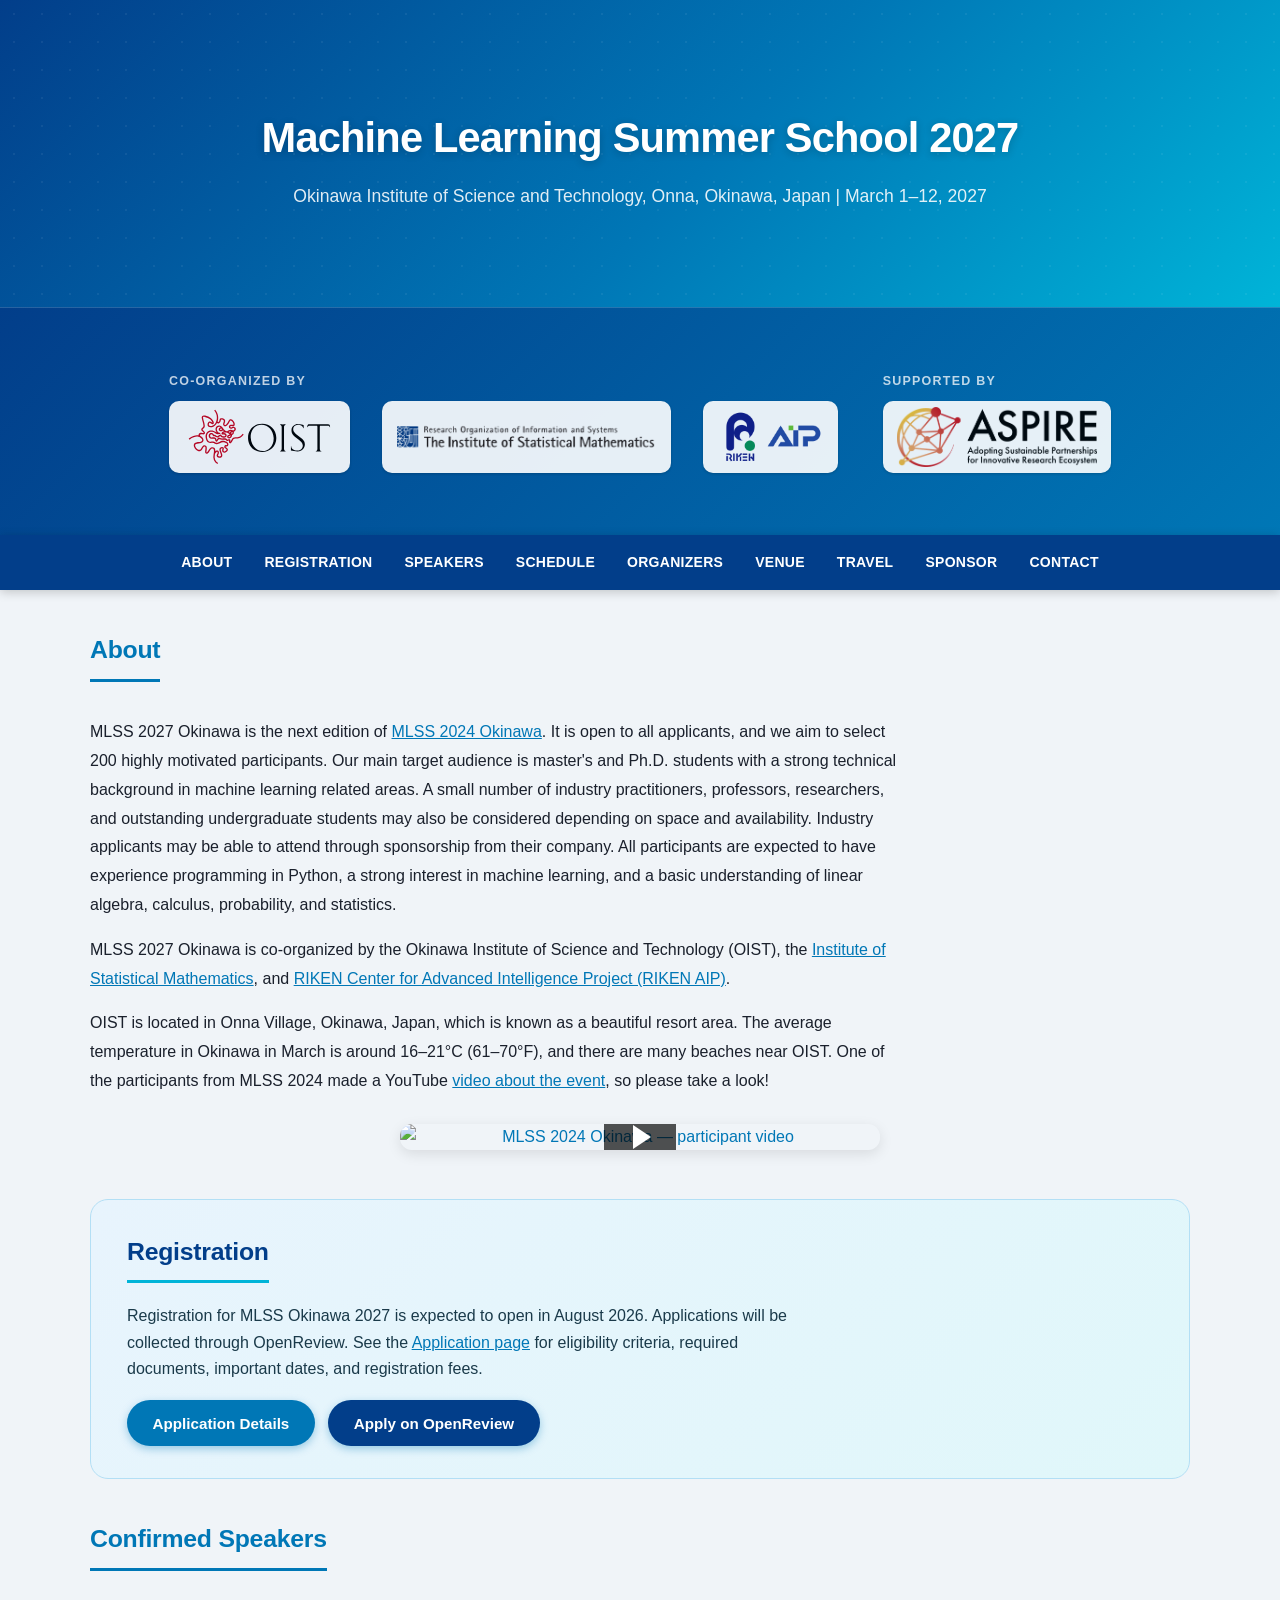
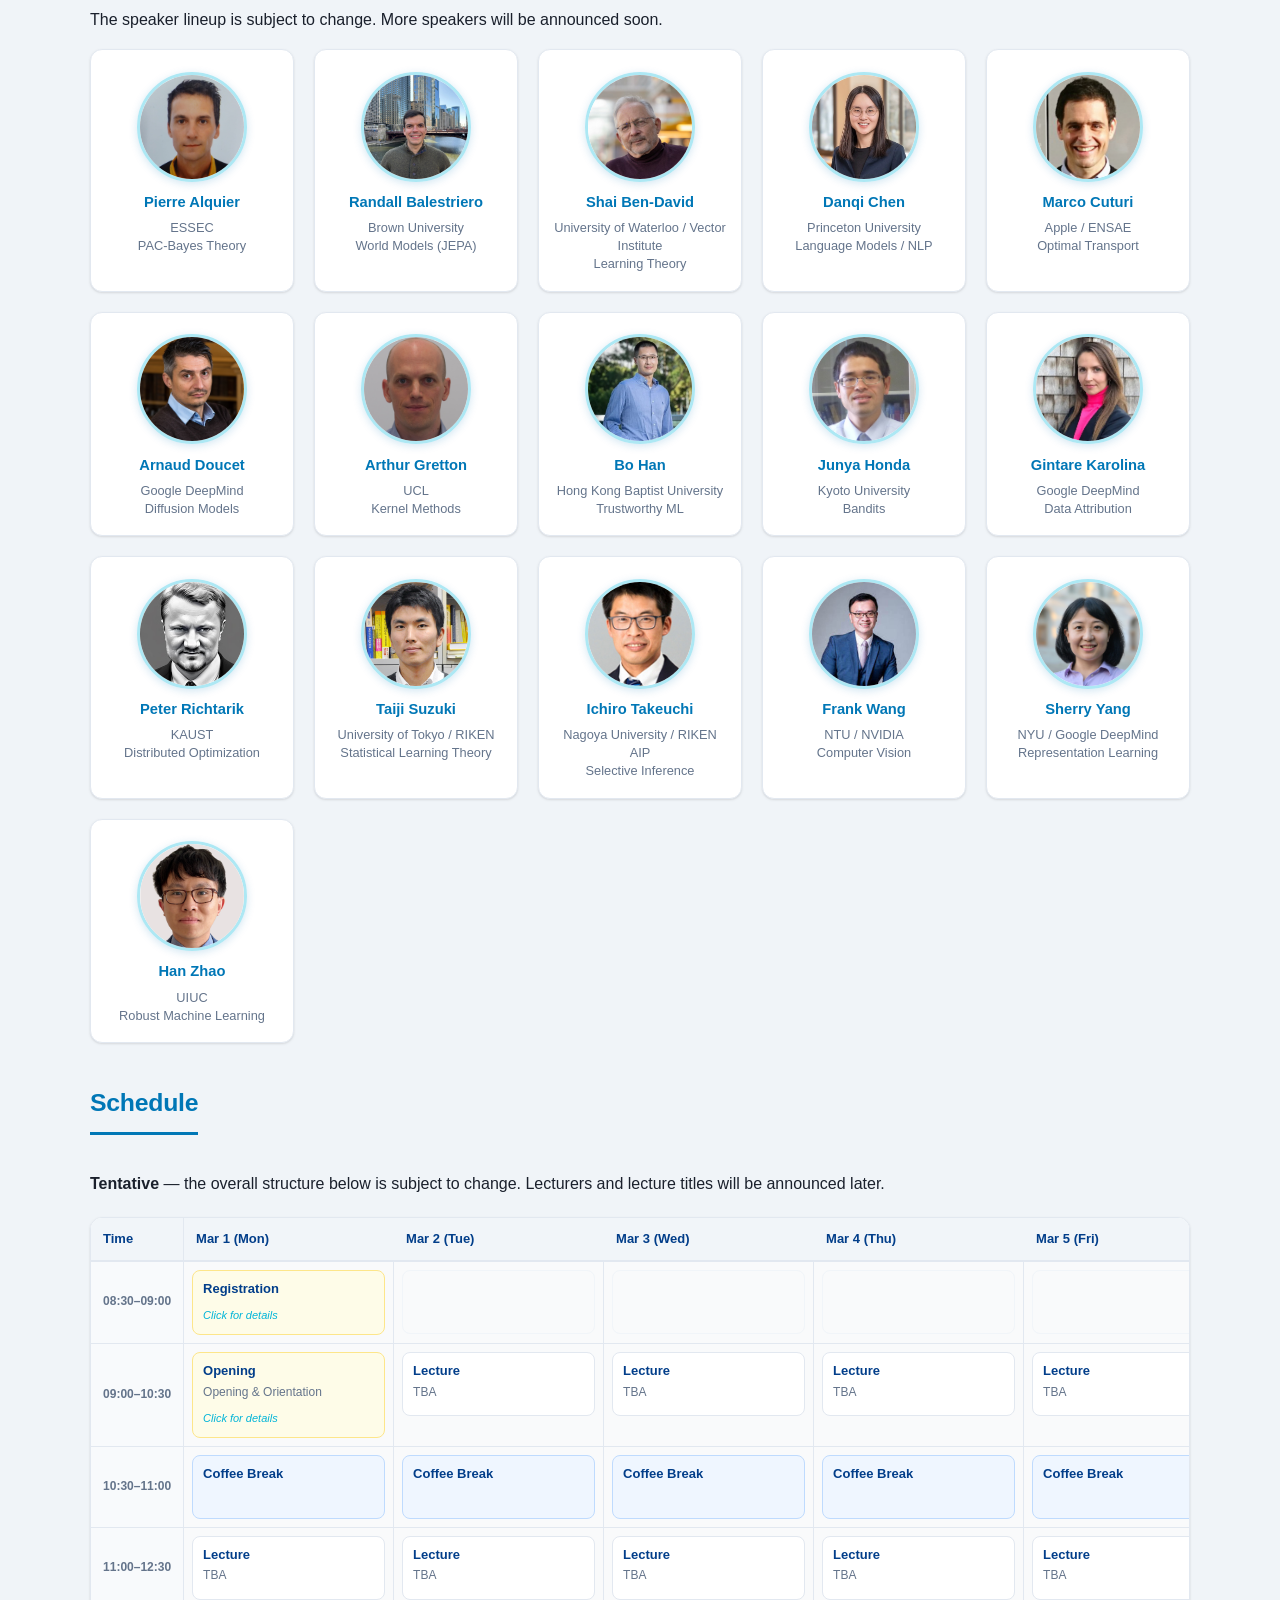
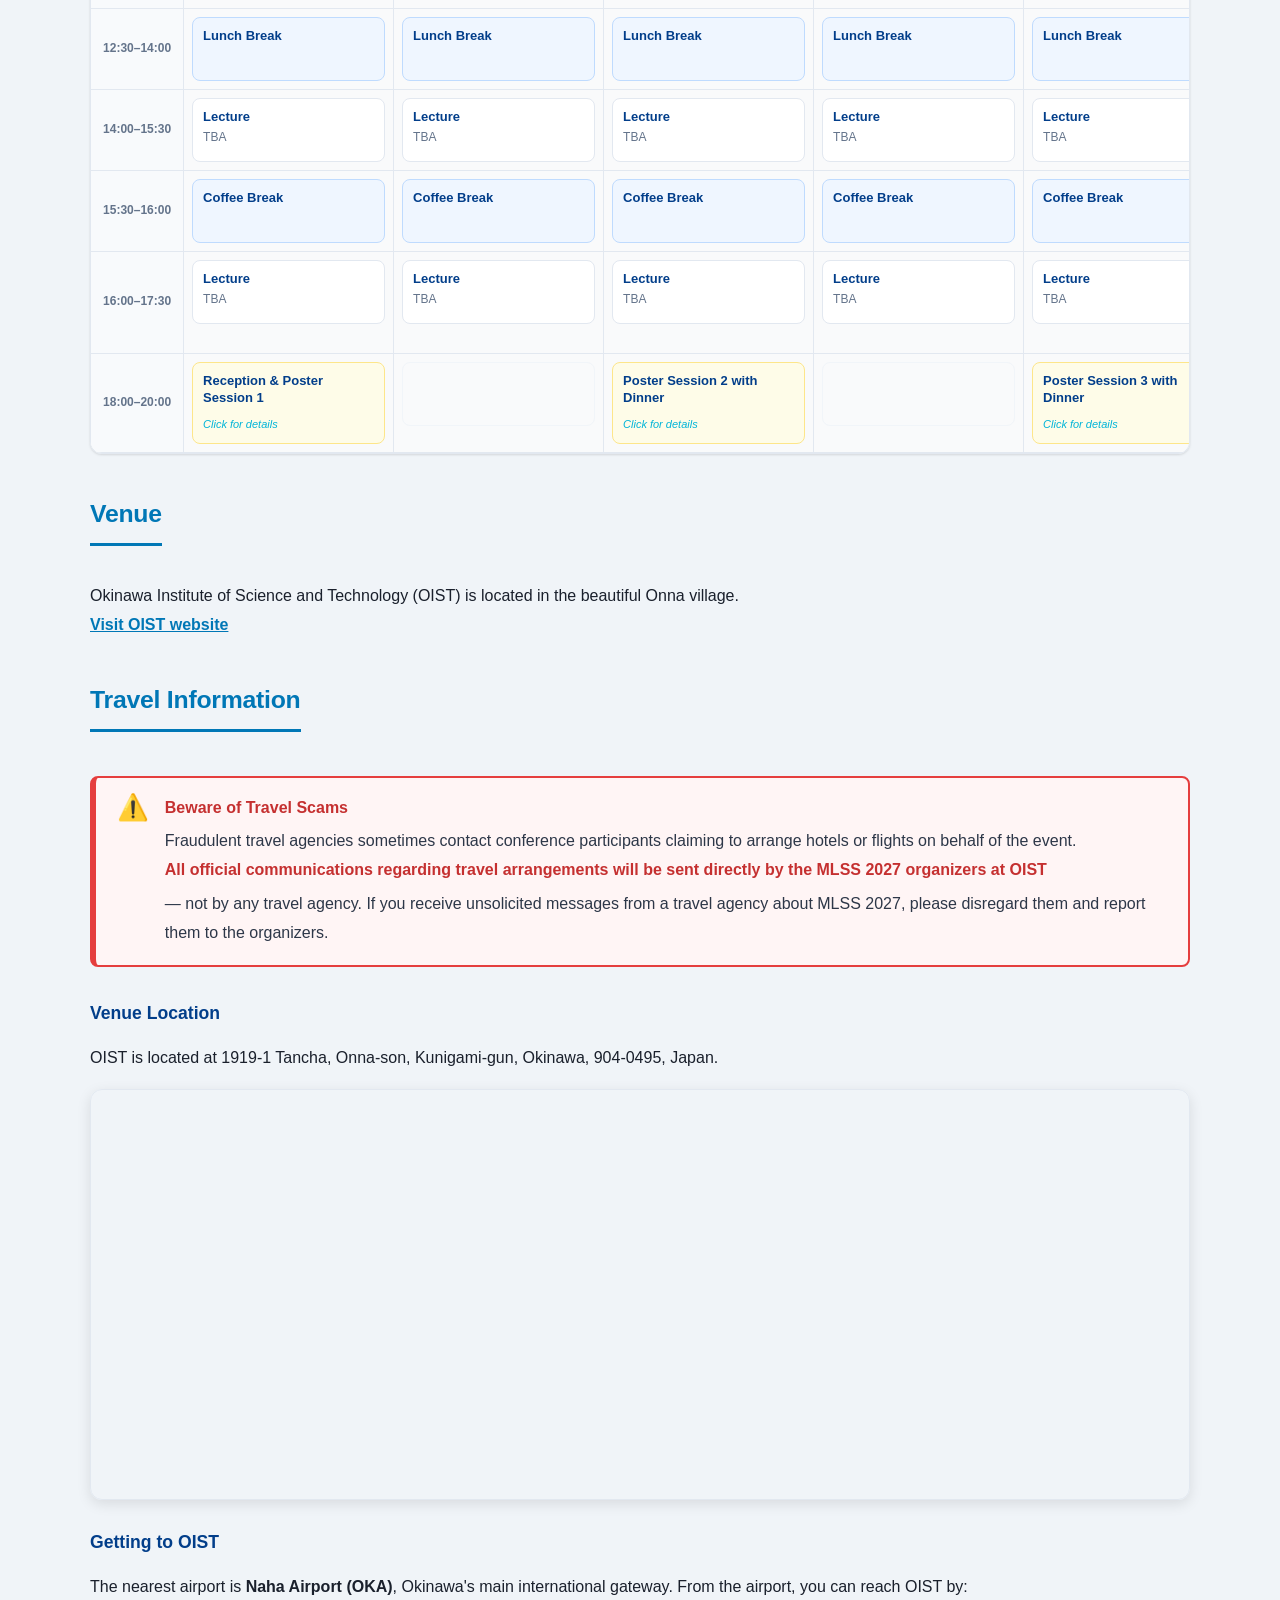
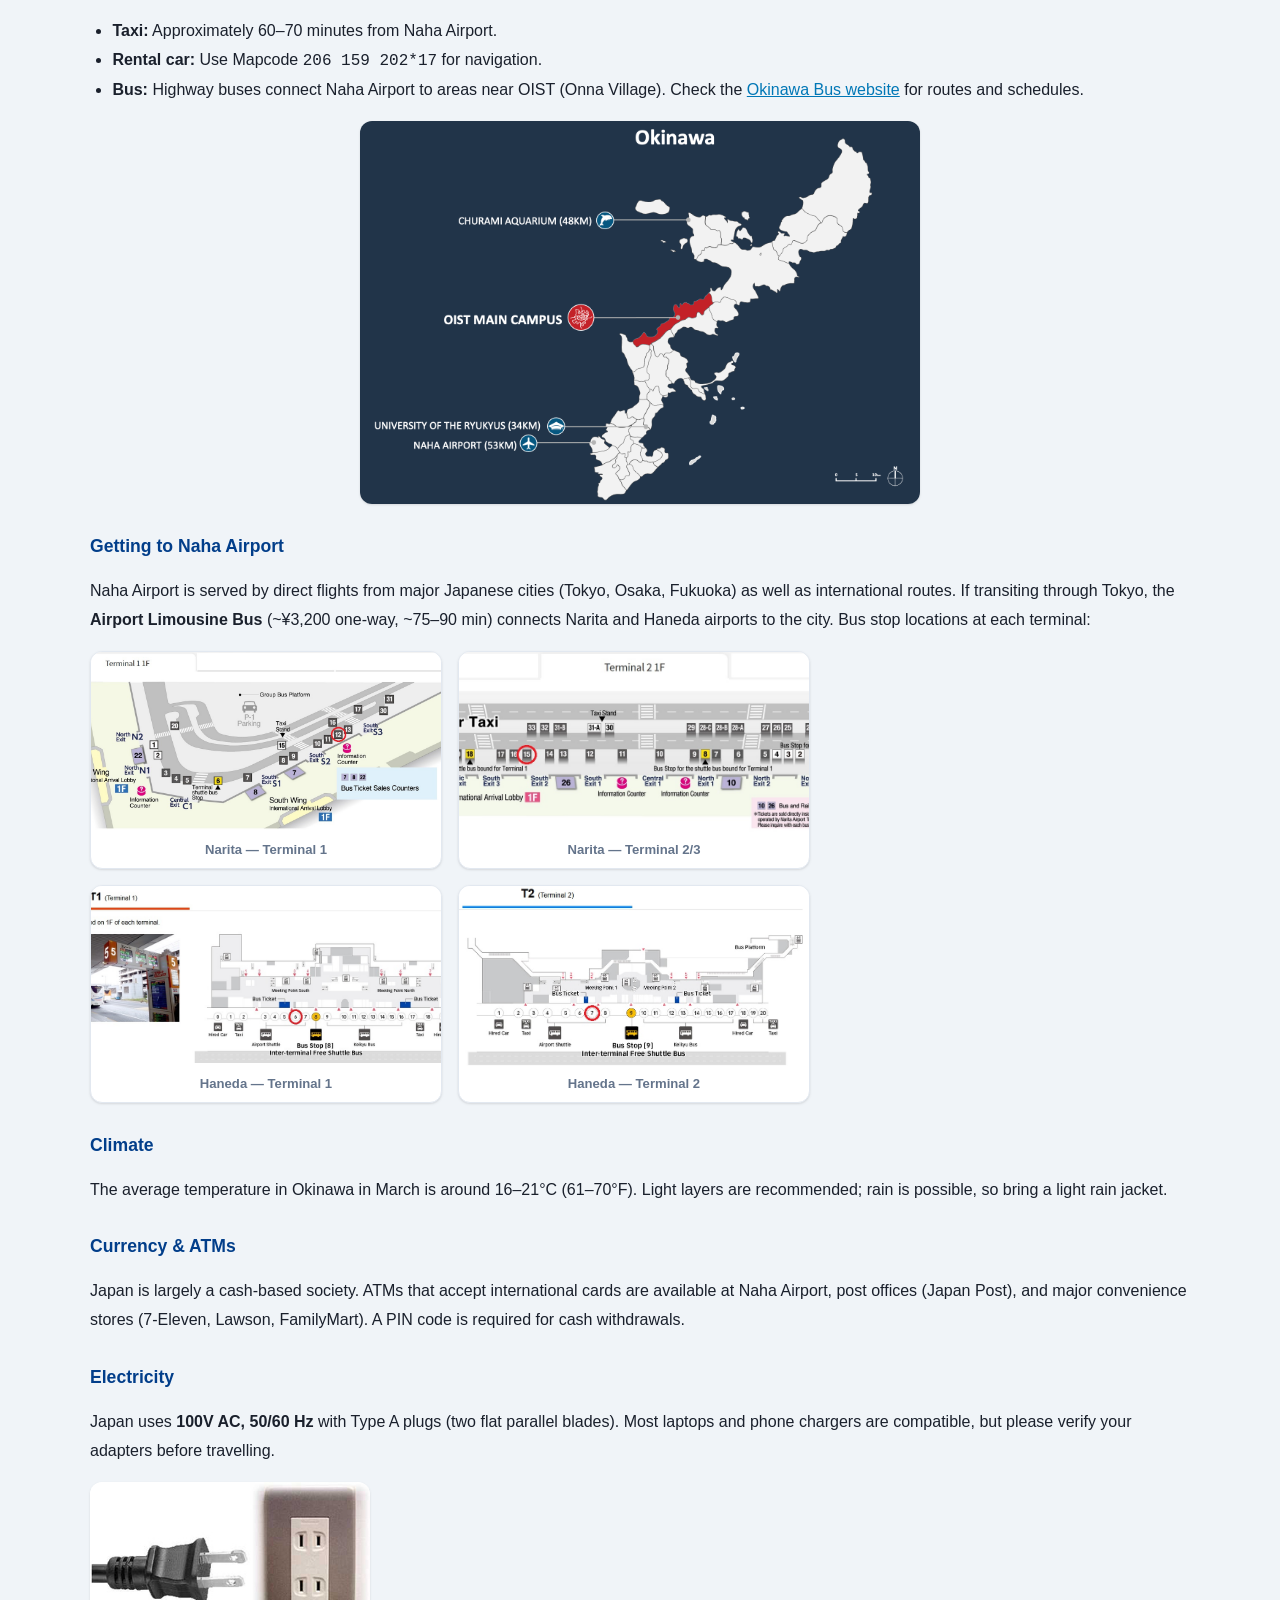
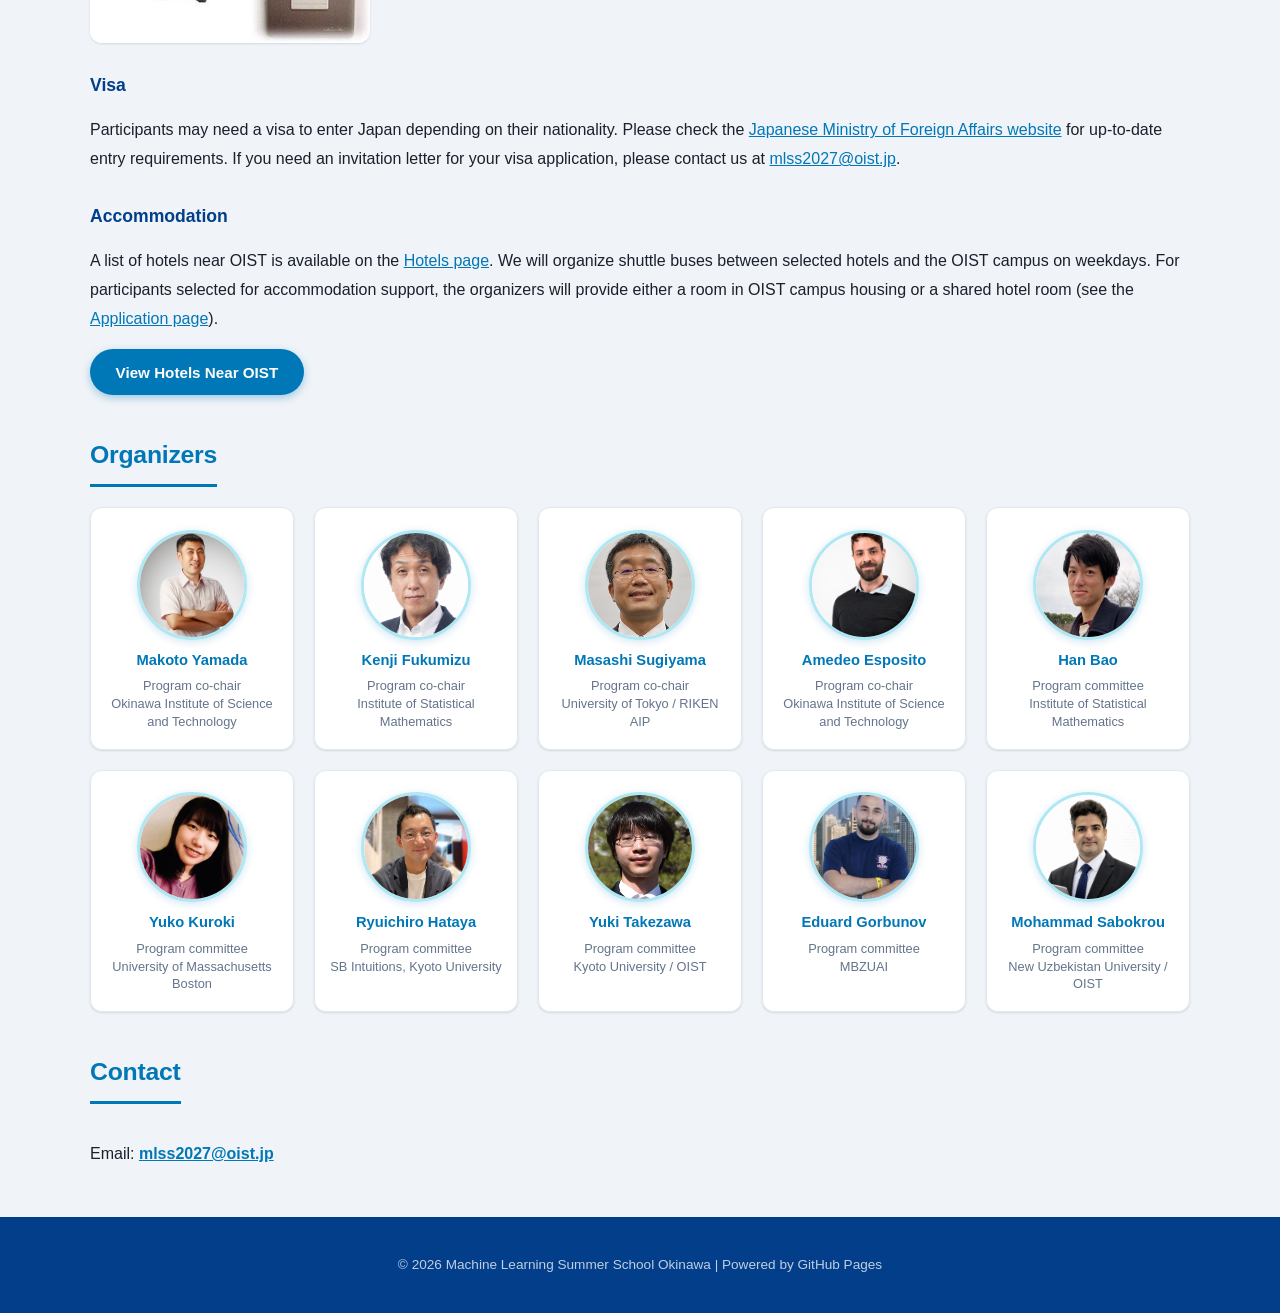
==== commit ae2a697f: "Add tentative overall schedule structure (lecture assignments TBA) - Daily timetable: registration (" ====
--- a/index.html
+++ b/index.html
@@ -231,7 +231,7 @@
 
   <section id="schedule" class="container">
   <h2>Schedule</h2>
-  <p>This is place holder.</p>
+  <p><strong>Tentative</strong> — the overall structure below is subject to change. Lecturers and lecture titles will be announced later.</p>
   <div class="schedule-wrap">
     <table class="schedule-table" id="scheduleTable" aria-label="MLSS schedule table">
       <thead>
@@ -298,103 +298,74 @@
   // 2) Time slots (editable)
   // =========================
   const slots = [
+    { key:"08:30-09:00", label:"08:30–09:00" }, // Registration (Mar 1)
     { key:"09:00-10:30", label:"09:00–10:30" },
     { key:"10:30-11:00", label:"10:30–11:00" }, // Coffee
     { key:"11:00-12:30", label:"11:00–12:30" },
-    { key:"13:00-14:00", label:"13:00–14:00" }, // Lunch
+    { key:"12:30-14:00", label:"12:30–14:00" }, // Lunch
     { key:"14:00-15:30", label:"14:00–15:30" },
     { key:"15:30-16:00", label:"15:30–16:00" }, // Coffee
     { key:"16:00-17:30", label:"16:00–17:30" },
-    { key:"18:00-19:00", label:"18:00–19:00" }  // Posters / Event
+    { key:"18:00-20:00", label:"18:00–20:00" }  // Evening events
   ];
 
   // =========================
-  // 3) Data (placeholders)
+  // 3) Data — TENTATIVE overall structure only.
+  // Lecture assignments are not published yet (shown as "Lecture / TBA").
   // scheduleData[YYYY-MM-DD][slotKey] = { type, speaker, title, abstract }
-  // type: "talk" | "break" | "event"
+  // type: "talk" | "lecture" | "break" | "event" | "empty"
   // =========================
   const scheduleData = {};
 
-const lectureSlots = new Set(["09:00-10:30","11:00-12:30","14:00-15:30","16:00-17:30"]);
-const coffeeSlots  = new Set(["10:30-11:00","15:30-16:00"]);
-const lunchSlots   = new Set(["13:00-14:00"]);
-const eveningSlots = new Set(["18:00-19:00"]);
-
-for(const d of days){
-  const day = isoDate(d);
-  const weekday = d.getDay(); // 0=Sun, 6=Sat
-  scheduleData[day] = {};
-
-  // ===== Sunday: No schedule =====
-  if (weekday === 0){
+  const lectureSlots = new Set(["09:00-10:30","11:00-12:30","14:00-15:30","16:00-17:30"]);
+  const coffeeSlots  = new Set(["10:30-11:00","15:30-16:00"]);
+  const lunchSlots   = new Set(["12:30-14:00"]);
+
+  // Evening events (18:00–20:00)
+  const eveningEvents = {
+    "2027-03-01": { title:"Reception & Poster Session 1", abstract:"Welcome reception and the first poster session." },
+    "2027-03-03": { title:"Poster Session 2 with Dinner", abstract:"Poster session with dinner." },
+    "2027-03-05": { title:"Poster Session 3 with Dinner", abstract:"Poster session with dinner." },
+    "2027-03-08": { title:"Banquet & Poster Session 4",   abstract:"Banquet and poster session." },
+    "2027-03-10": { title:"Poster Session 5 with Dinner", abstract:"Poster session with dinner." }
+  };
+
+  // Fixed (non-lecture) sessions
+  const fixedSessions = {
+    "2027-03-01": {
+      "08:30-09:00": { type:"event", speaker:"Registration", title:"", abstract:"Registration at OIST." },
+      "09:00-10:30": { type:"event", speaker:"Opening", title:"Opening & Orientation", abstract:"Opening remarks and orientation." }
+    },
+    "2027-03-12": {
+      "16:00-17:30": { type:"event", speaker:"Closing", title:"Closing Session", abstract:"Closing remarks." }
+    }
+  };
+
+  for(const d of days){
+    const day = isoDate(d);
+    scheduleData[day] = {};
+    const weekday = d.getDay(); // 0=Sun, 6=Sat (weekends are rendered separately below)
+    if (weekday === 0 || weekday === 6) continue;
+
     for(const s of slots){
-      scheduleData[day][s.key] = {
-        type:"empty",
-        speaker:"",
-        title:"",
-        abstract:""
-      };
+      let cell;
+      if (coffeeSlots.has(s.key)){
+        cell = { type:"break", speaker:"Coffee Break", title:"", abstract:"" };
+      } else if (lunchSlots.has(s.key)){
+        cell = { type:"break", speaker:"Lunch Break", title:"", abstract:"" };
+      } else if (s.key === "18:00-20:00"){
+        const ev = eveningEvents[day];
+        cell = ev ? { type:"event", speaker:ev.title, title:"", abstract:ev.abstract }
+                  : { type:"empty", speaker:"", title:"", abstract:"" };
+      } else if (lectureSlots.has(s.key)){
+        cell = { type:"lecture", speaker:"Lecture", title:"TBA", abstract:"" };
+      } else {
+        cell = { type:"empty", speaker:"", title:"", abstract:"" };
+      }
+      scheduleData[day][s.key] = cell;
     }
-    continue;
-  }
-
-  // ===== Saturday: Excursion =====
-  if (weekday === 6){
-    for(const s of slots){
-      scheduleData[day][s.key] = {
-        type:"event",
-        speaker:"Excursion",
-        title:"Excursion Day",
-        abstract:"Details of the excursion will be announced."
-      };
-    }
-    continue;
-  }
-
-  // ===== Weekdays: Normal MLSS schedule =====
-  for(const s of slots){
-    if (coffeeSlots.has(s.key)){
-      scheduleData[day][s.key] = {
-        type:"break",
-        speaker:"Coffee Break",
-        title:"",
-        abstract:""
-      };
-    }
-    else if (lunchSlots.has(s.key)){
-      scheduleData[day][s.key] = {
-        type:"break",
-        speaker:"Lunch Break",
-        title:"",
-        abstract:""
-      };
-    }
-    else if (eveningSlots.has(s.key)){
-      scheduleData[day][s.key] = {
-        type:"event",
-        speaker:"Poster Session",
-        title:"Poster / Social",
-        abstract:"Poster session and discussion."
-      };
-    }
-    else{
-      scheduleData[day][s.key] = {
-        type:"talk",
-        speaker:"speaker",
-        title:"title",
-        abstract:"(placeholder)\nWrite the abstract here."
-      };
-    }
-  }
-}  
-
-  // Example overrides (optional)
-  scheduleData["2027-03-01"]["09:00-10:30"] = {
-    type:"talk",
-    speaker:"speaker",
-    title:"title",
-    abstract:"(placeholder)\nExample abstract for the first slot."
-  };
+    if (fixedSessions[day]) Object.assign(scheduleData[day], fixedSessions[day]);
+  }
 
   // =========================
   // 4) Build table HTML
@@ -453,7 +424,7 @@
         } else {
           box.classList.remove("event");
           box.classList.add("empty");
-          box.innerHTML = "<div>No Schedule</div>";
+          box.innerHTML = "<div>Free Day</div>";
         }
 
         td.appendChild(box);
@@ -472,6 +443,7 @@
 
     if (cellData?.type === "break") box.classList.add("break");
     if (cellData?.type === "event") box.classList.add("event");
+    if (cellData?.type === "empty") box.classList.add("empty");
 
     const sp = document.createElement("p");
     sp.className = "speaker";
@@ -494,7 +466,7 @@
 
       const hint = document.createElement("div");
       hint.className = "hint";
-      hint.textContent = "Click to view abstract";
+      hint.textContent = "Click for details";
       box.appendChild(hint);
     }
 
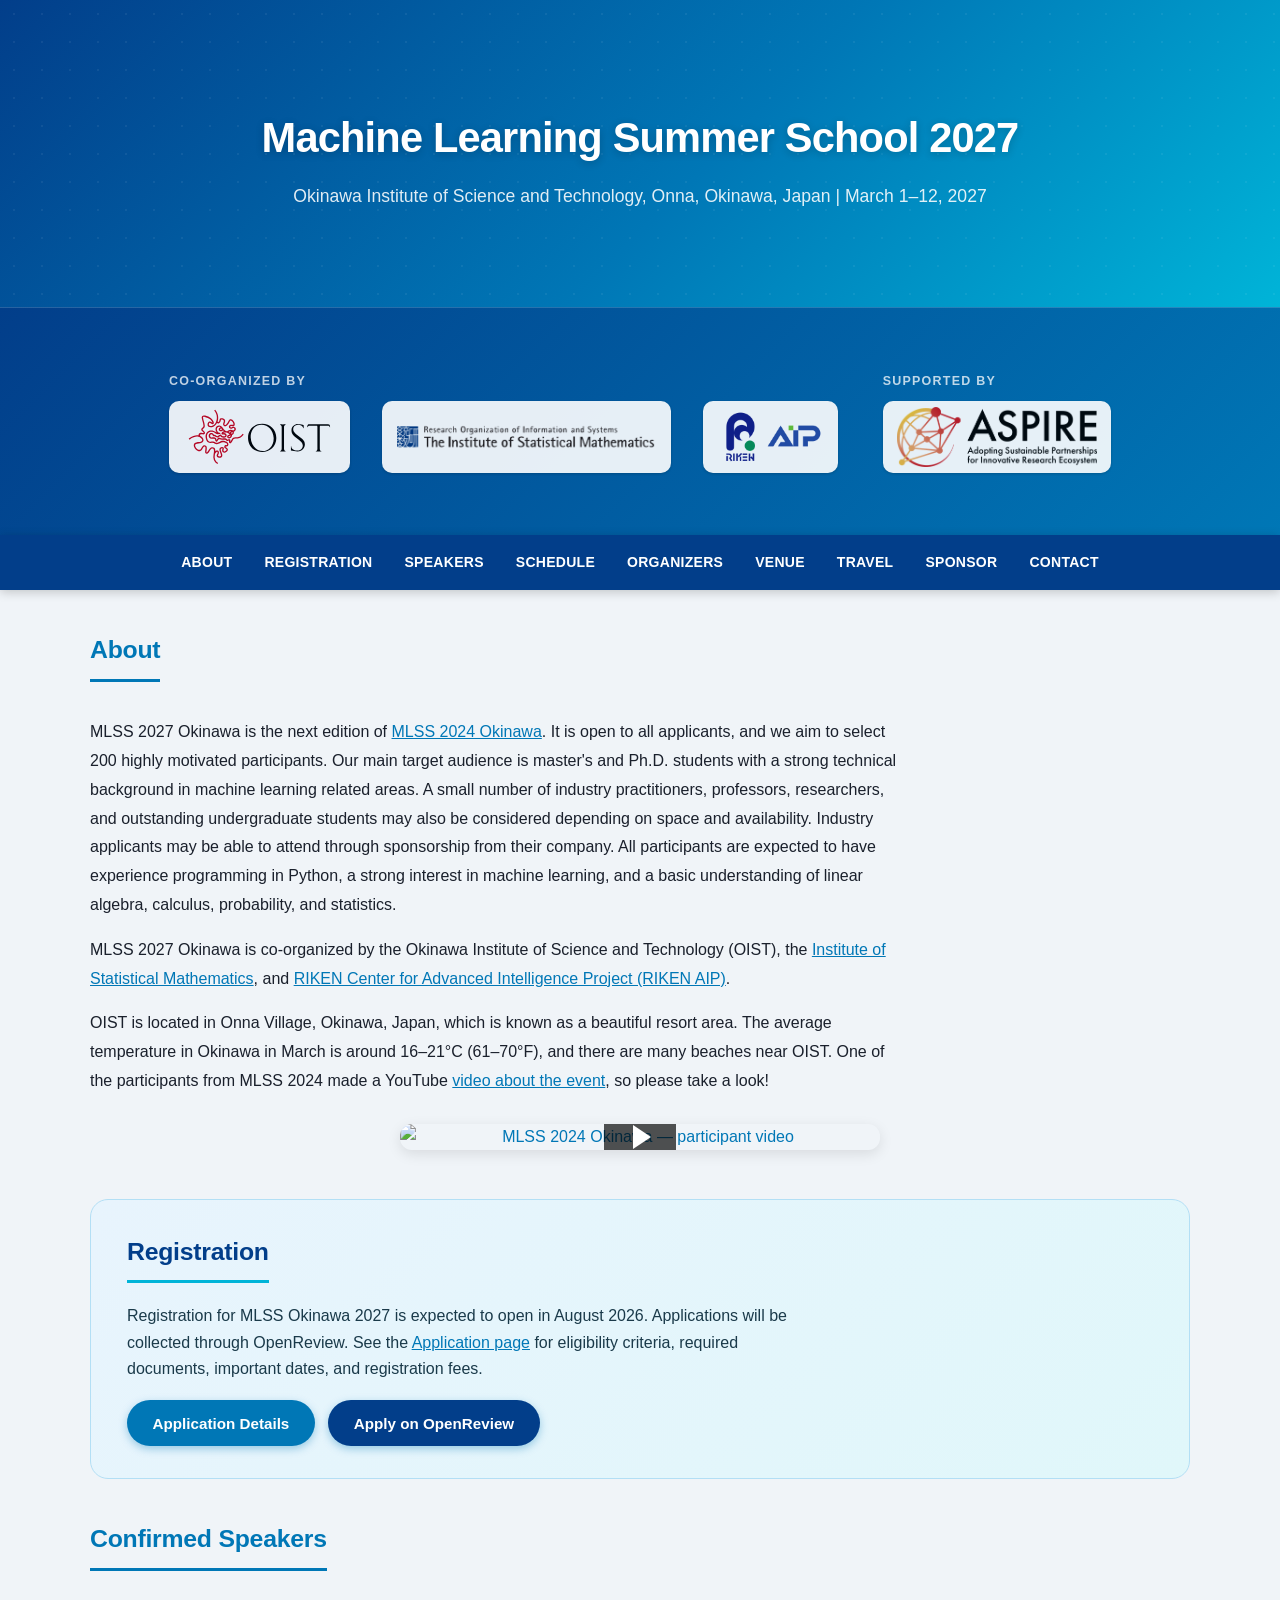
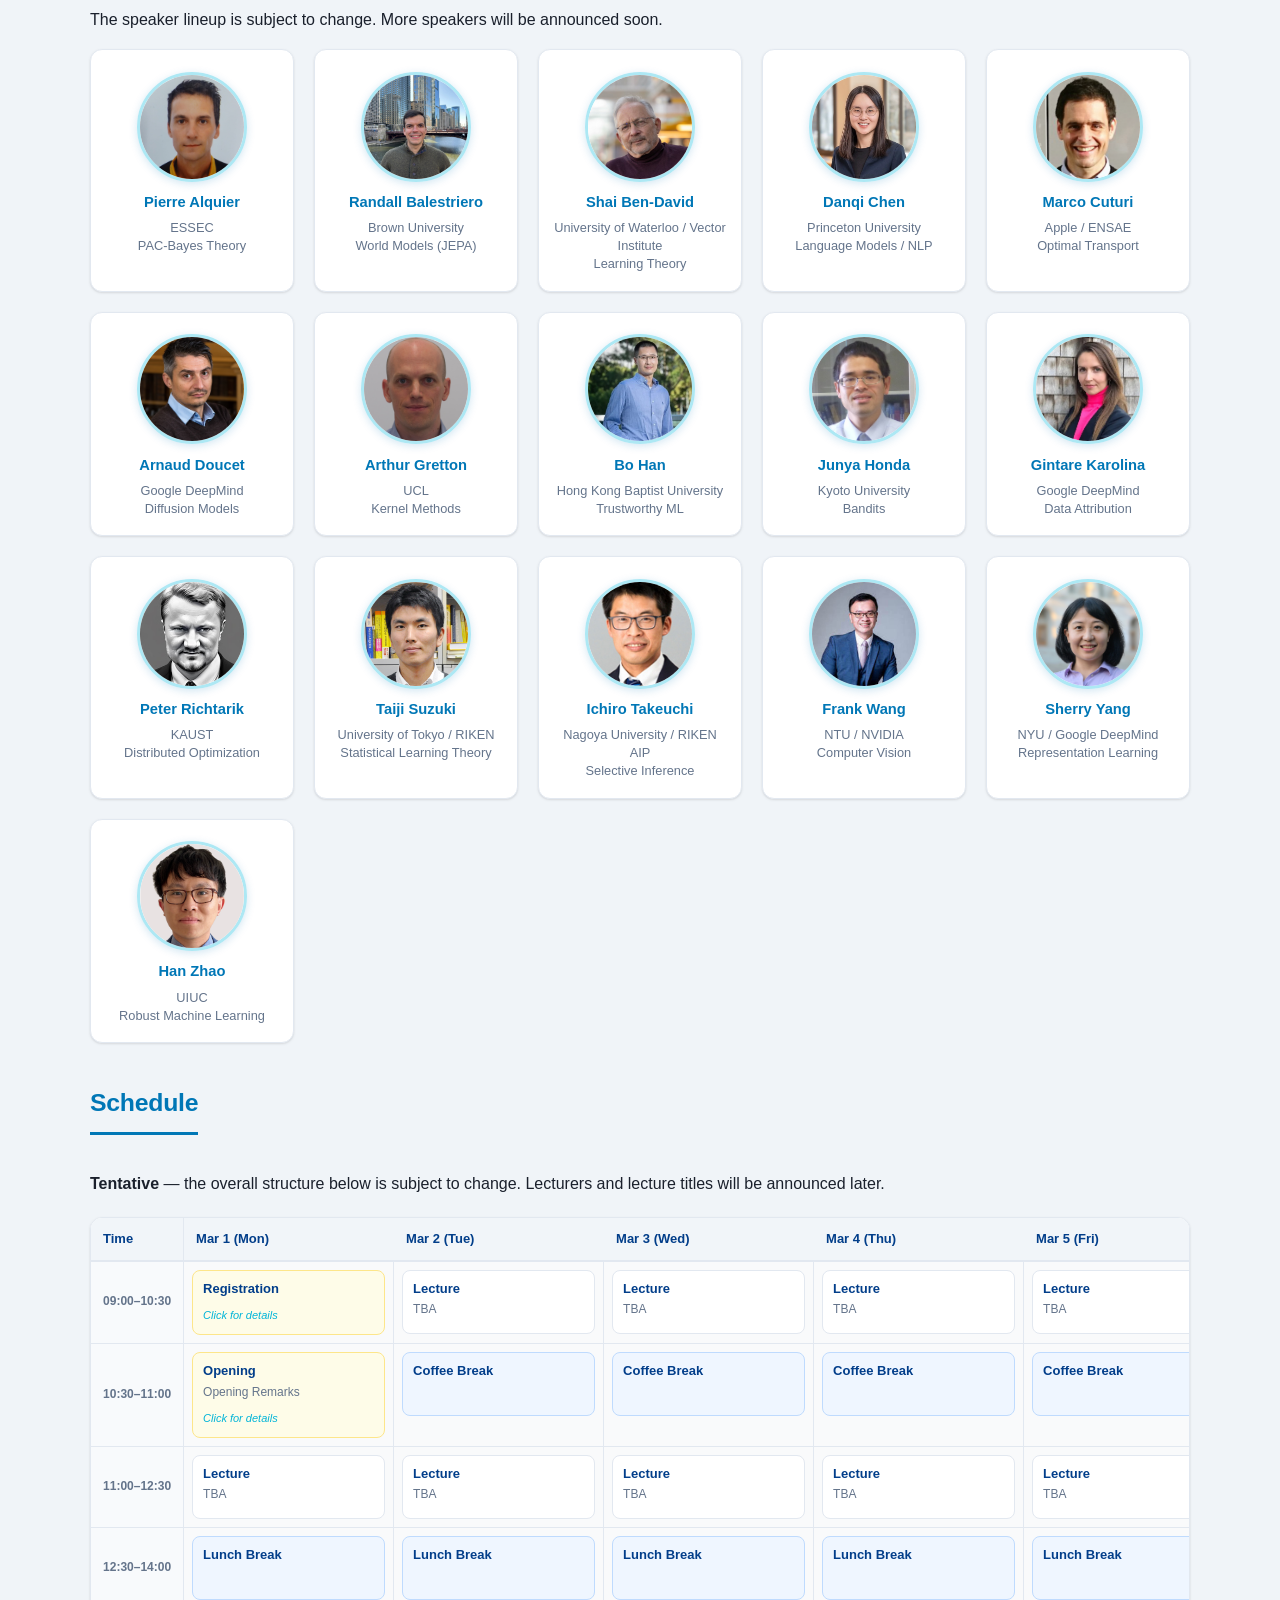
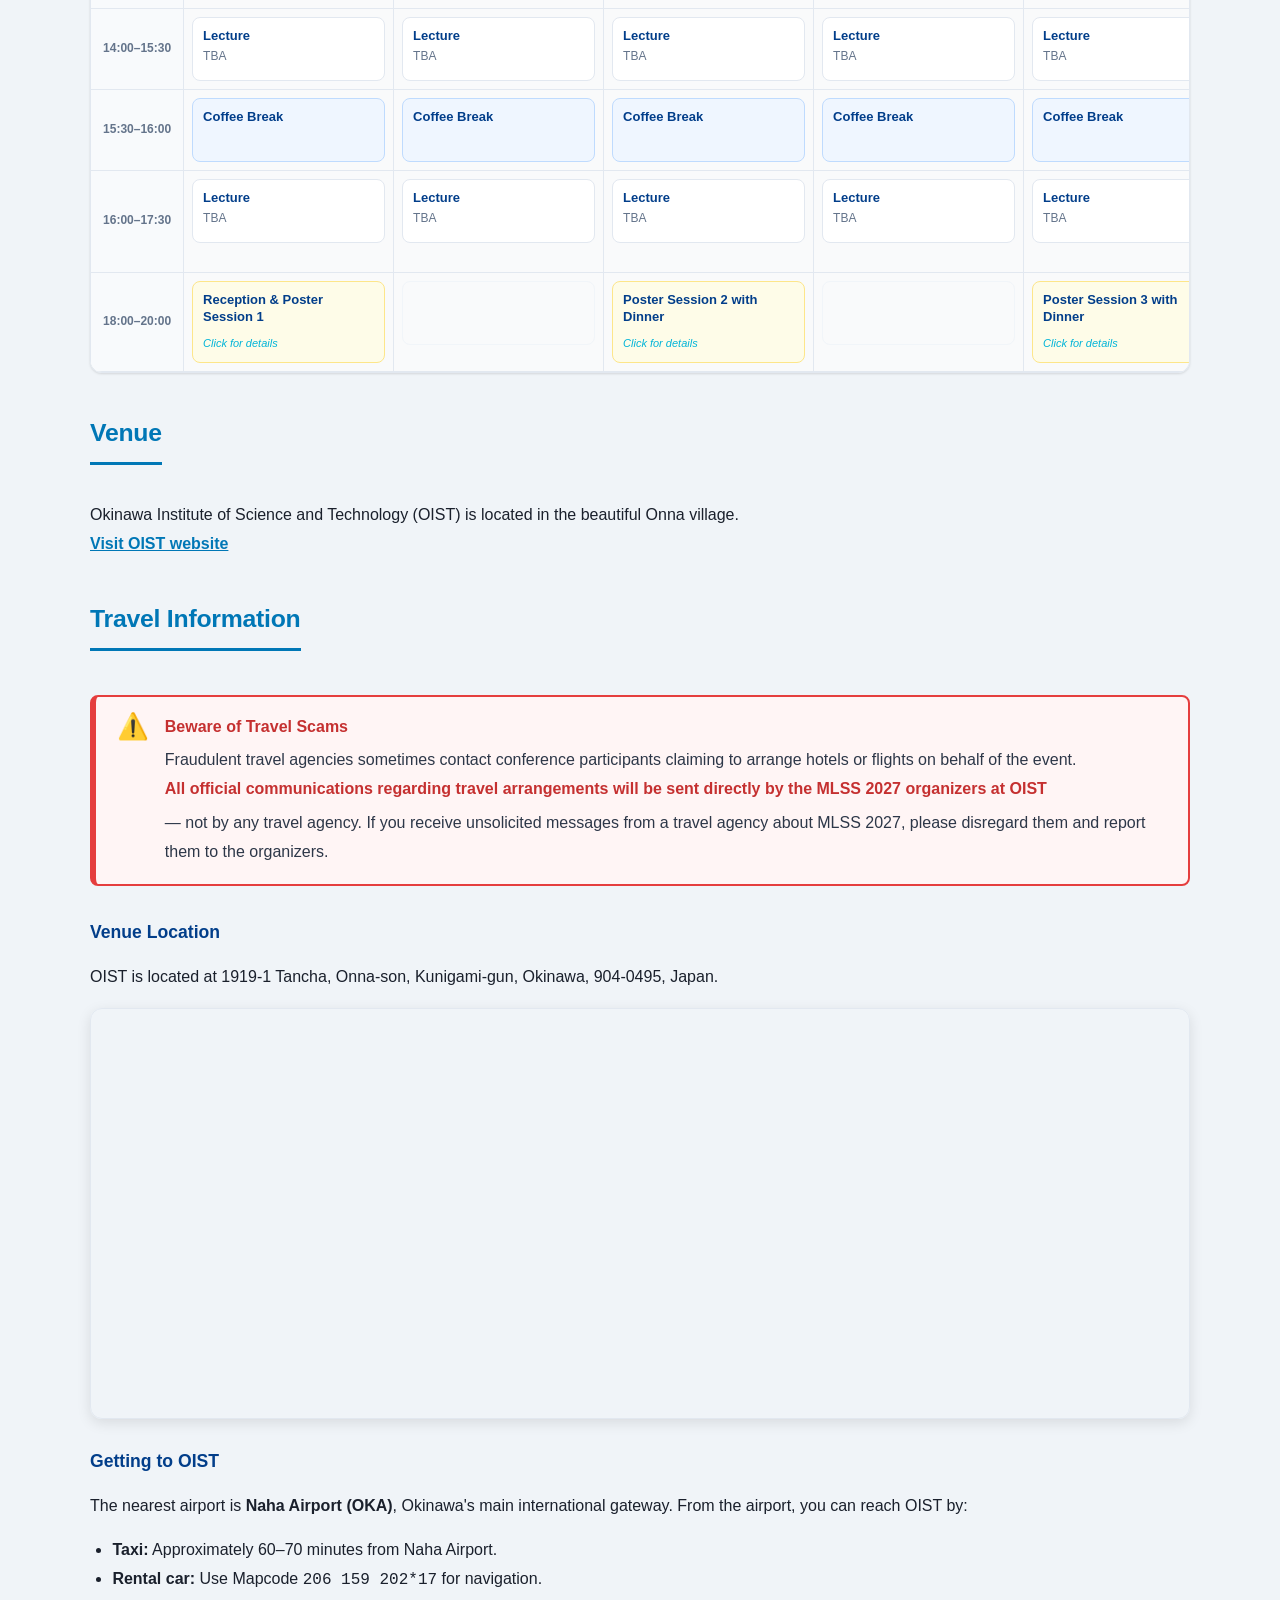
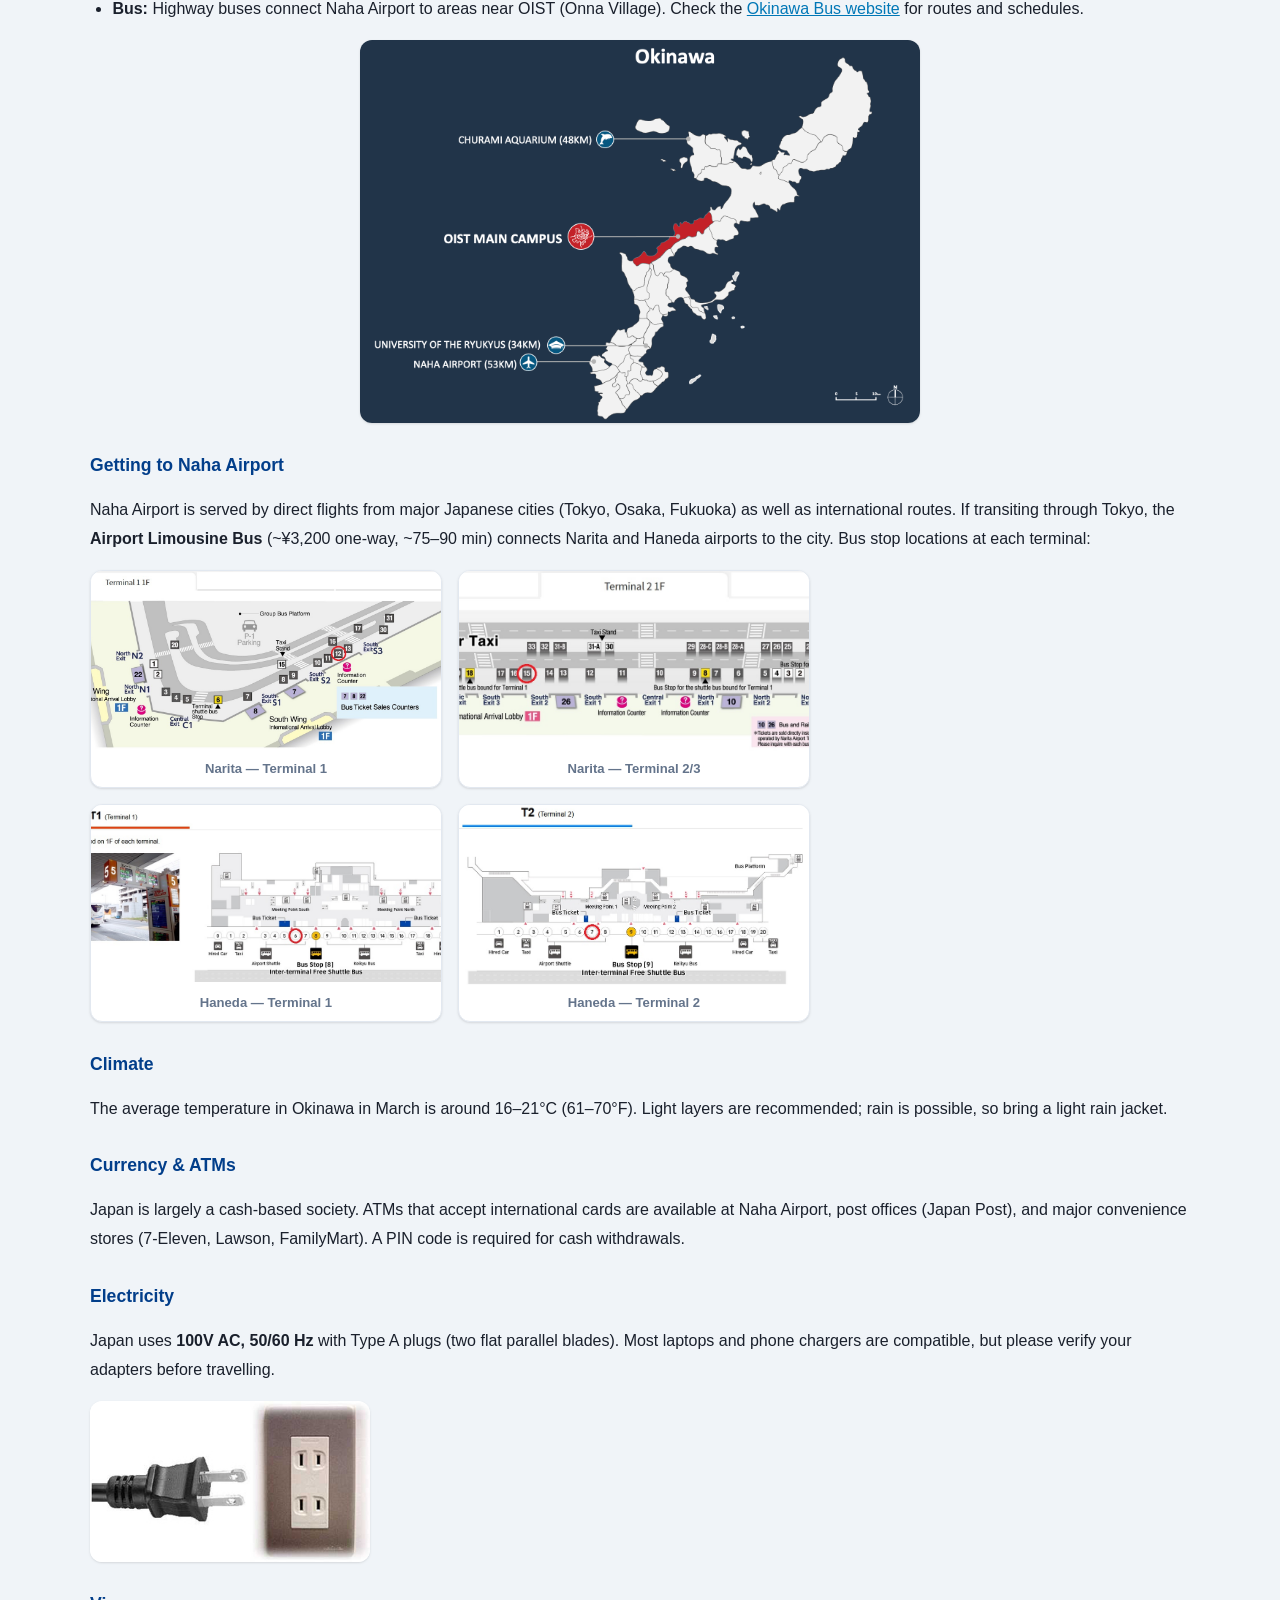
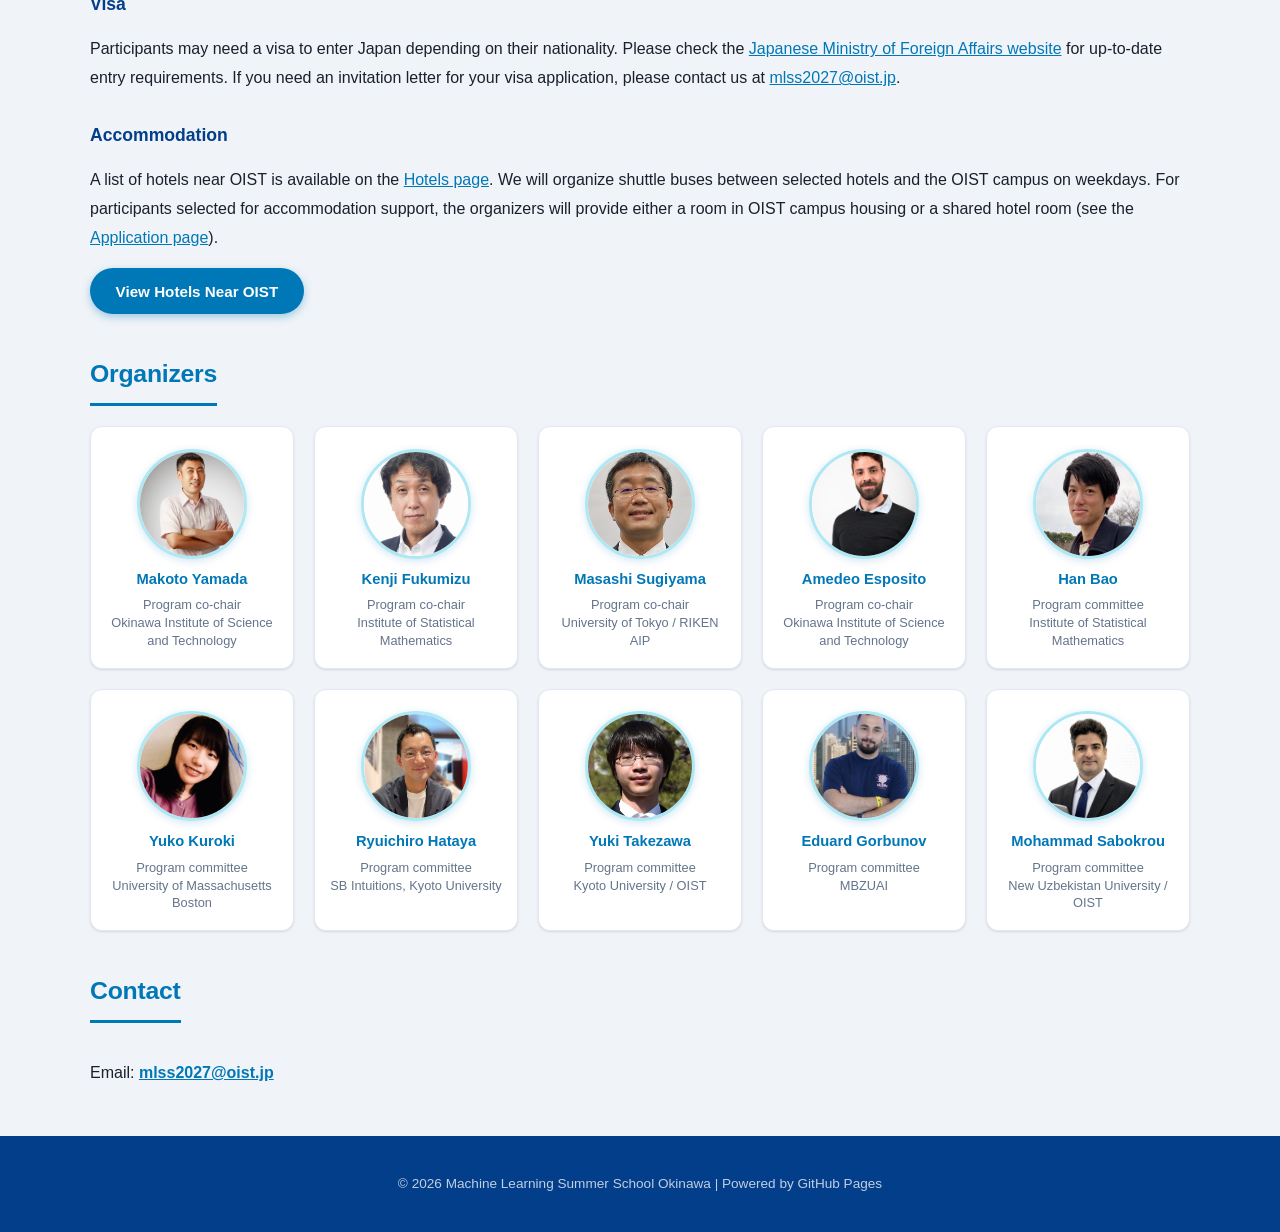
==== commit 19af29b9: "Schedule: registration 9:00-10:30 and opening remarks 10:30 on Mar 1 - Drop the 08:30 row; registrat" ====
--- a/index.html
+++ b/index.html
@@ -298,7 +298,6 @@
   // 2) Time slots (editable)
   // =========================
   const slots = [
-    { key:"08:30-09:00", label:"08:30–09:00" }, // Registration (Mar 1)
     { key:"09:00-10:30", label:"09:00–10:30" },
     { key:"10:30-11:00", label:"10:30–11:00" }, // Coffee
     { key:"11:00-12:30", label:"11:00–12:30" },
@@ -333,8 +332,8 @@
   // Fixed (non-lecture) sessions
   const fixedSessions = {
     "2027-03-01": {
-      "08:30-09:00": { type:"event", speaker:"Registration", title:"", abstract:"Registration at OIST." },
-      "09:00-10:30": { type:"event", speaker:"Opening", title:"Opening & Orientation", abstract:"Opening remarks and orientation." }
+      "09:00-10:30": { type:"event", speaker:"Registration", title:"", abstract:"Registration at OIST." },
+      "10:30-11:00": { type:"event", speaker:"Opening", title:"Opening Remarks", abstract:"Opening remarks." }
     },
     "2027-03-12": {
       "16:00-17:30": { type:"event", speaker:"Closing", title:"Closing Session", abstract:"Closing remarks." }
@@ -359,8 +358,6 @@
                   : { type:"empty", speaker:"", title:"", abstract:"" };
       } else if (lectureSlots.has(s.key)){
         cell = { type:"lecture", speaker:"Lecture", title:"TBA", abstract:"" };
-      } else {
-        cell = { type:"empty", speaker:"", title:"", abstract:"" };
       }
       scheduleData[day][s.key] = cell;
     }
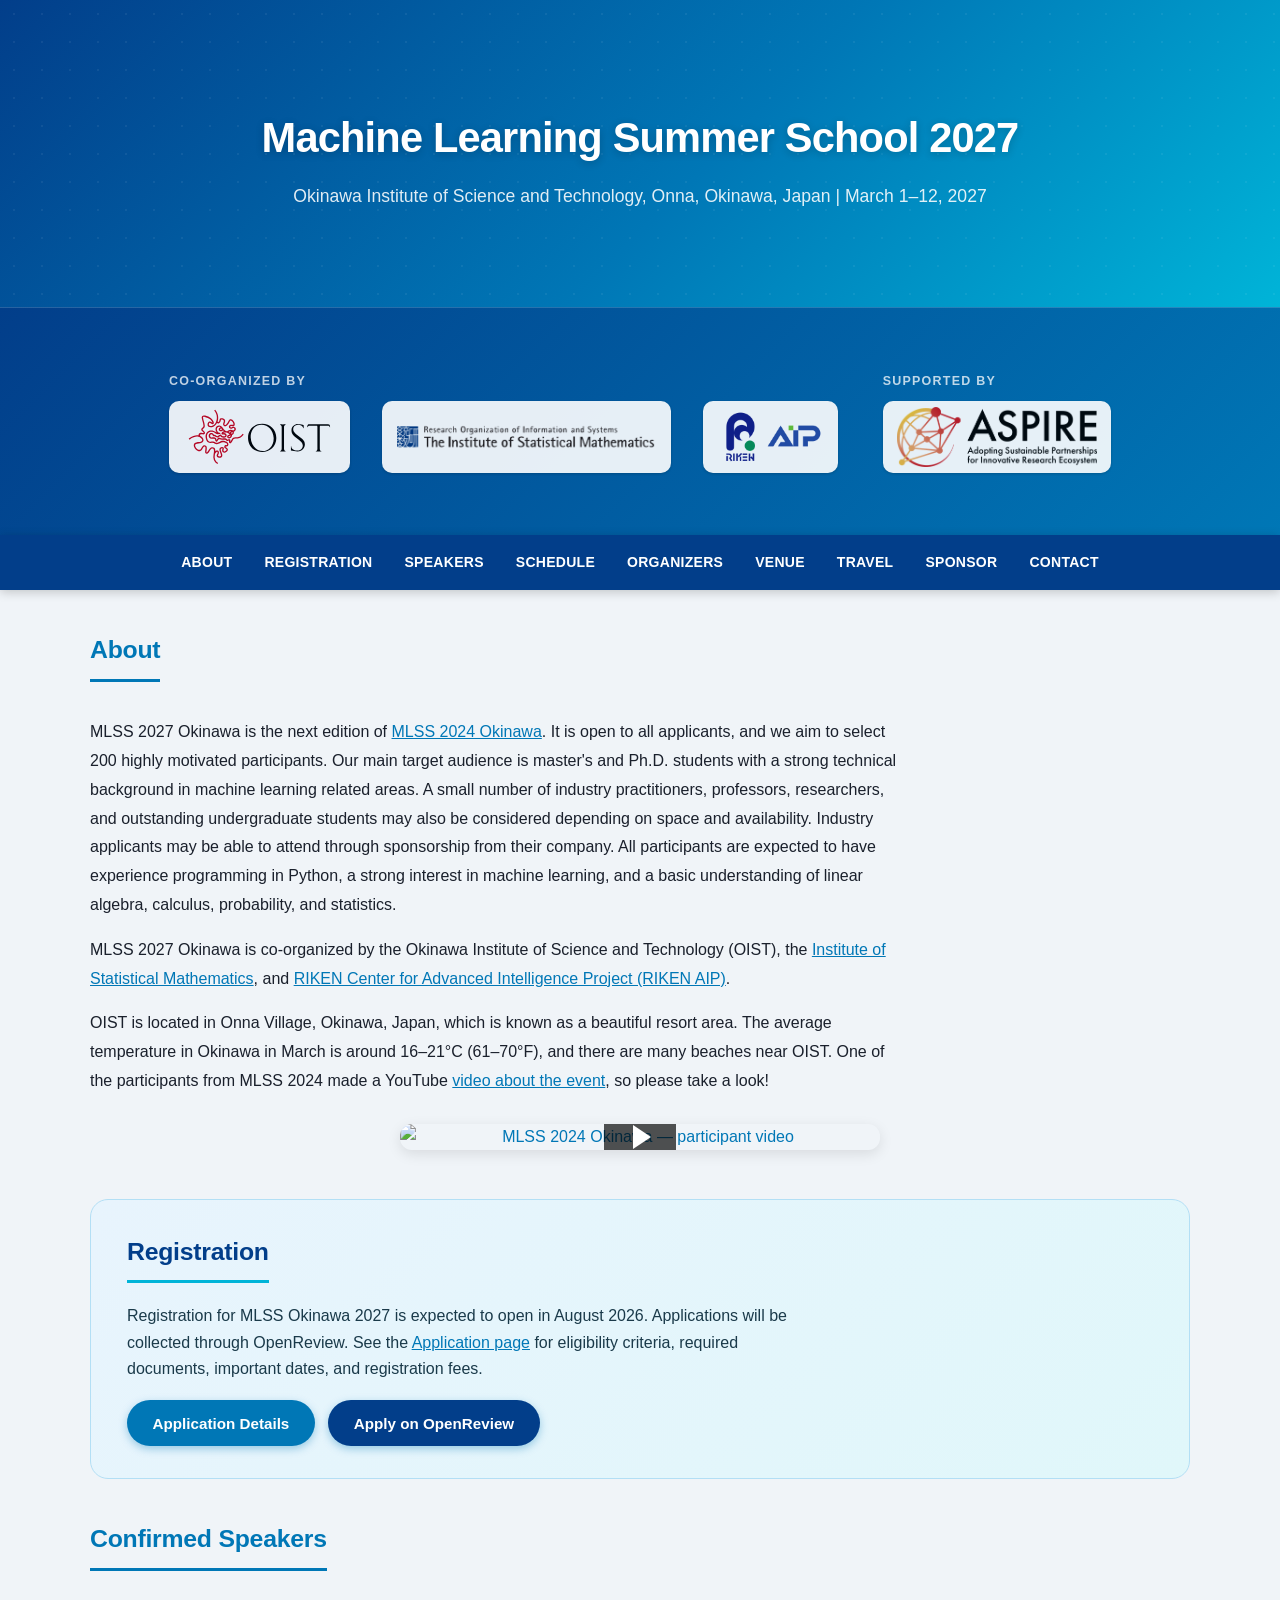
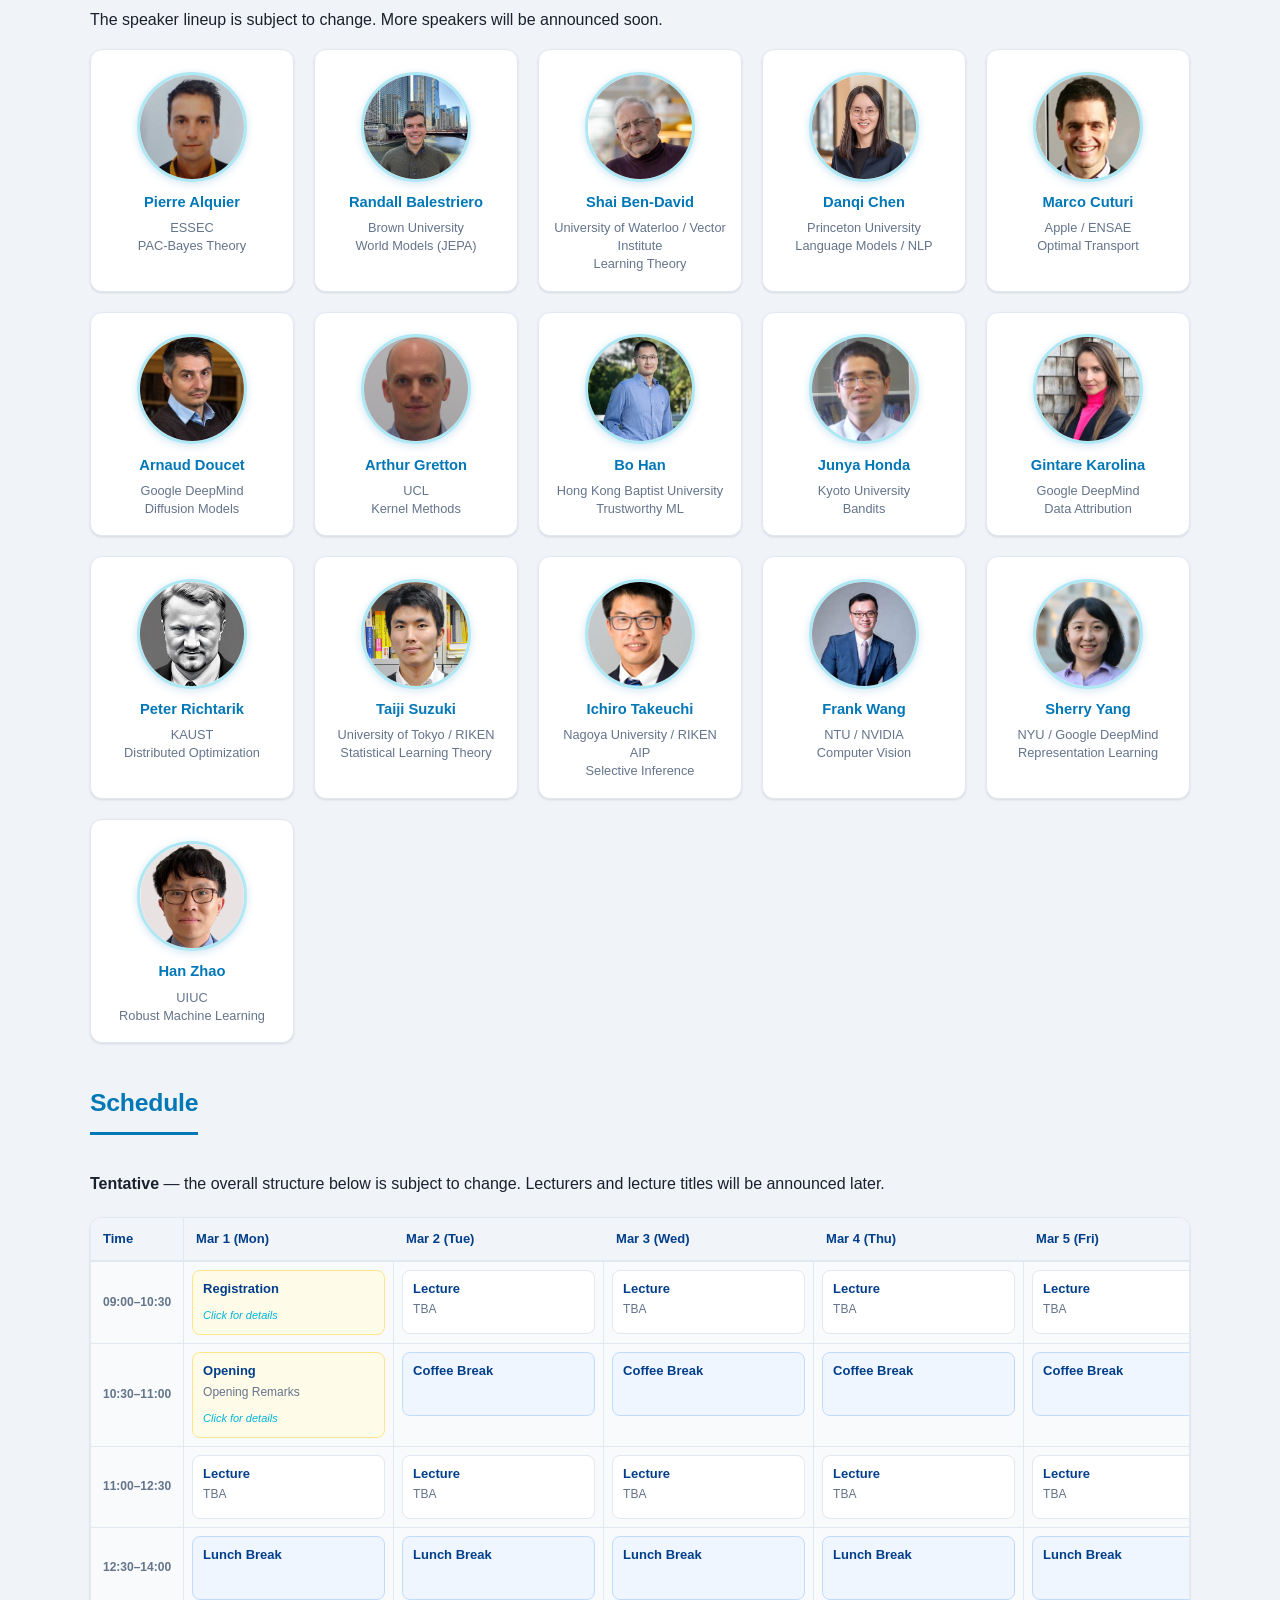
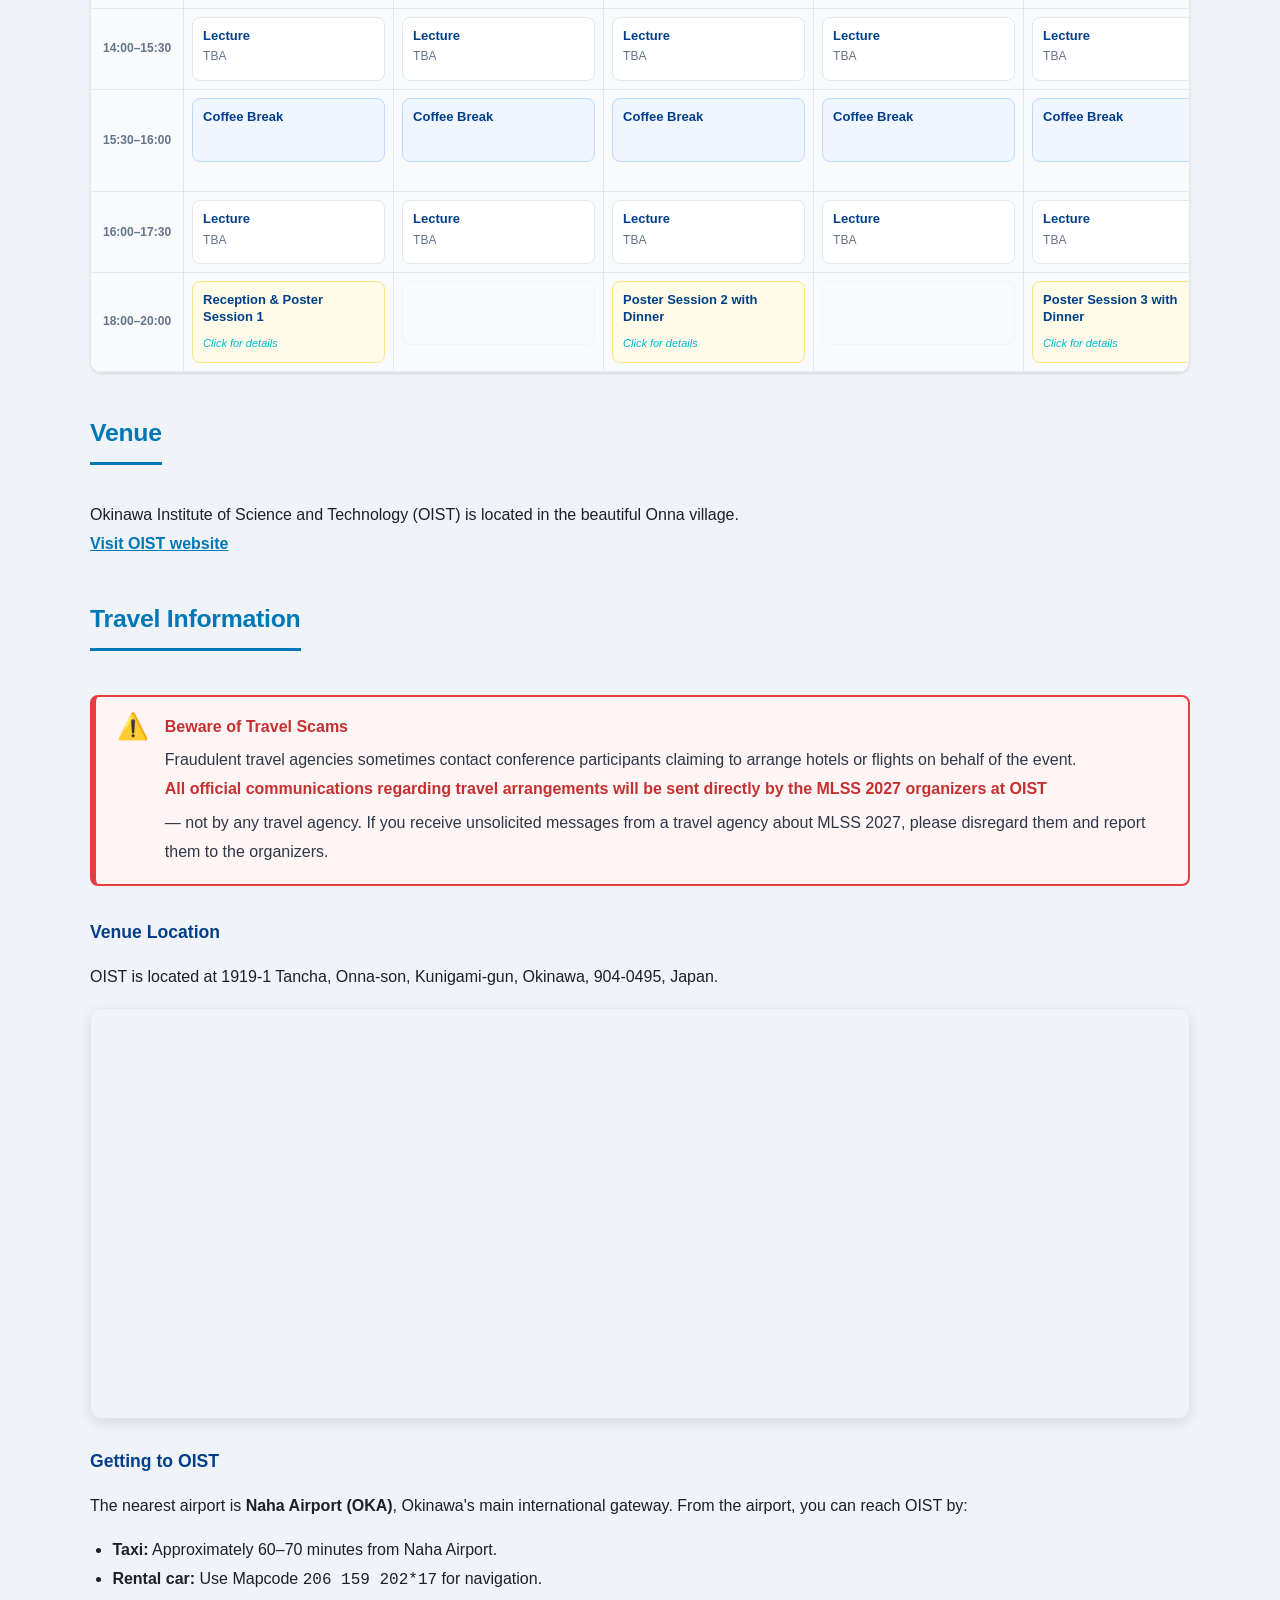
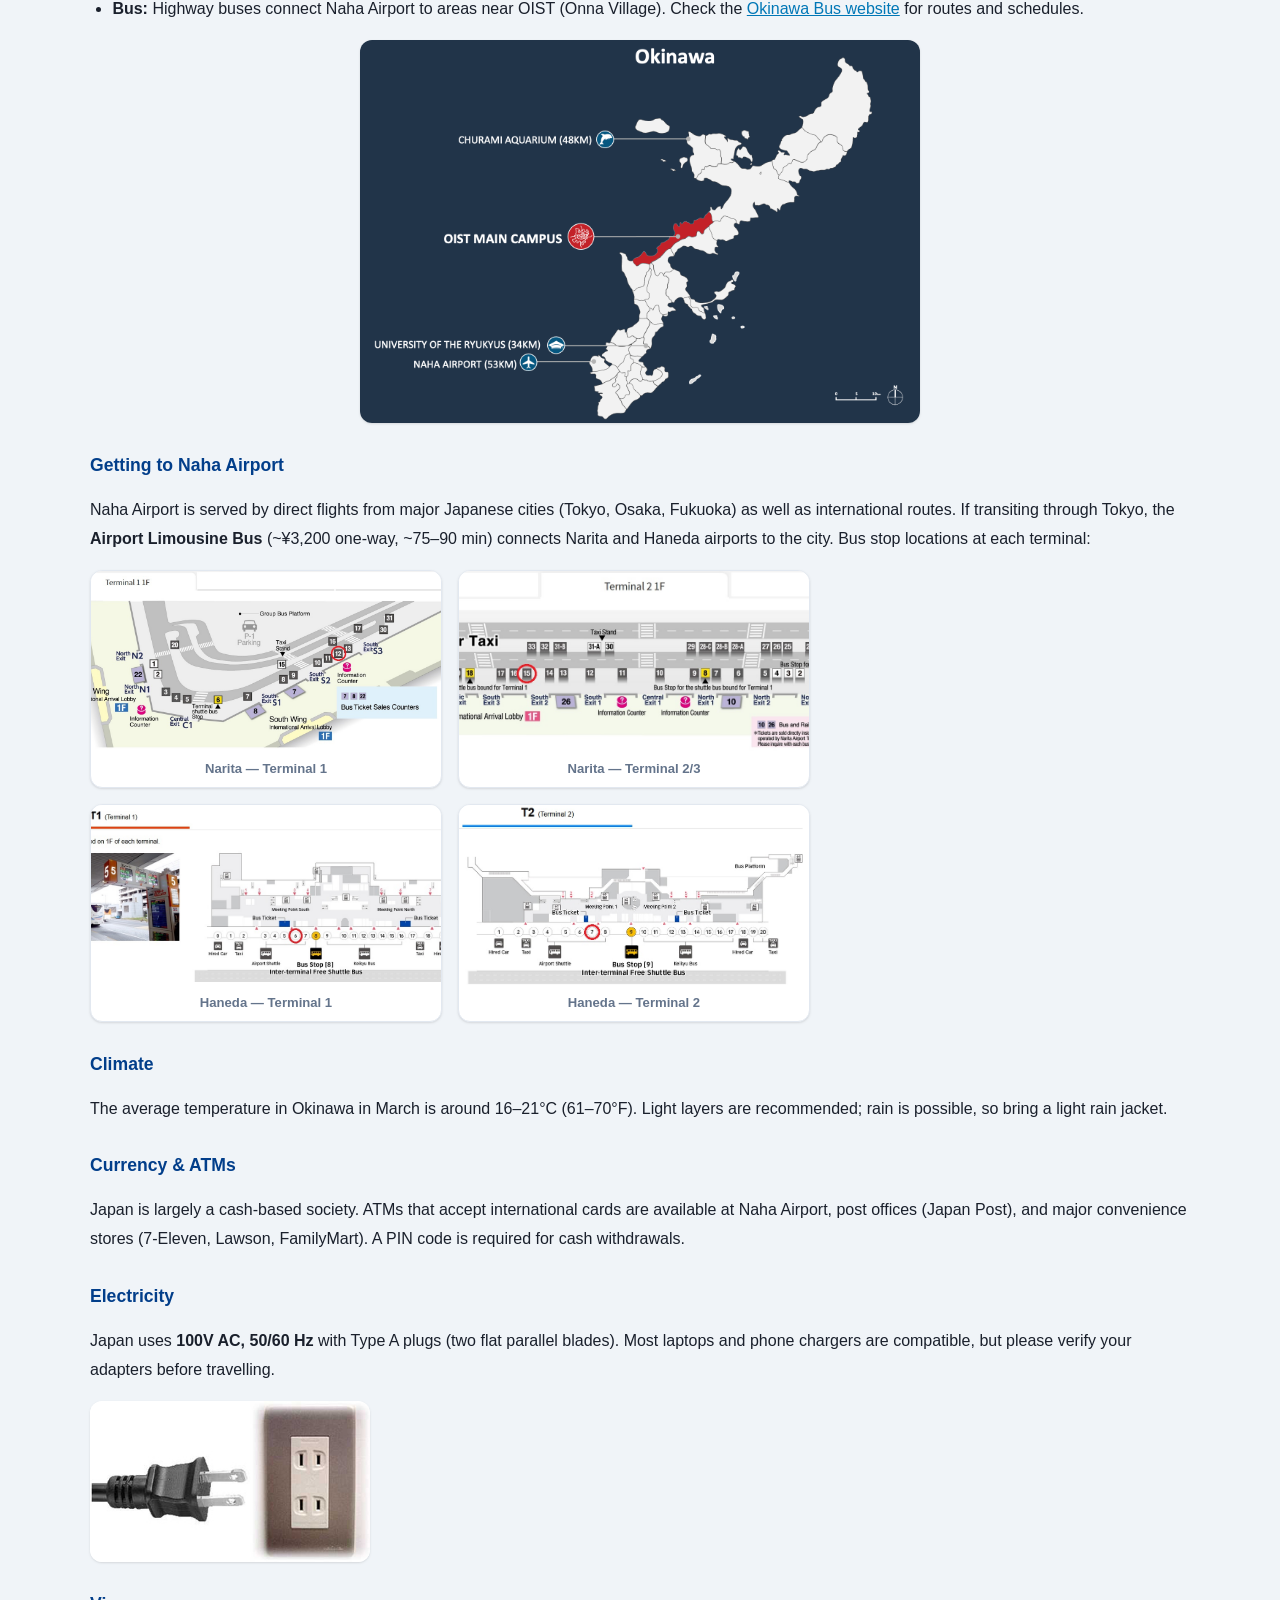
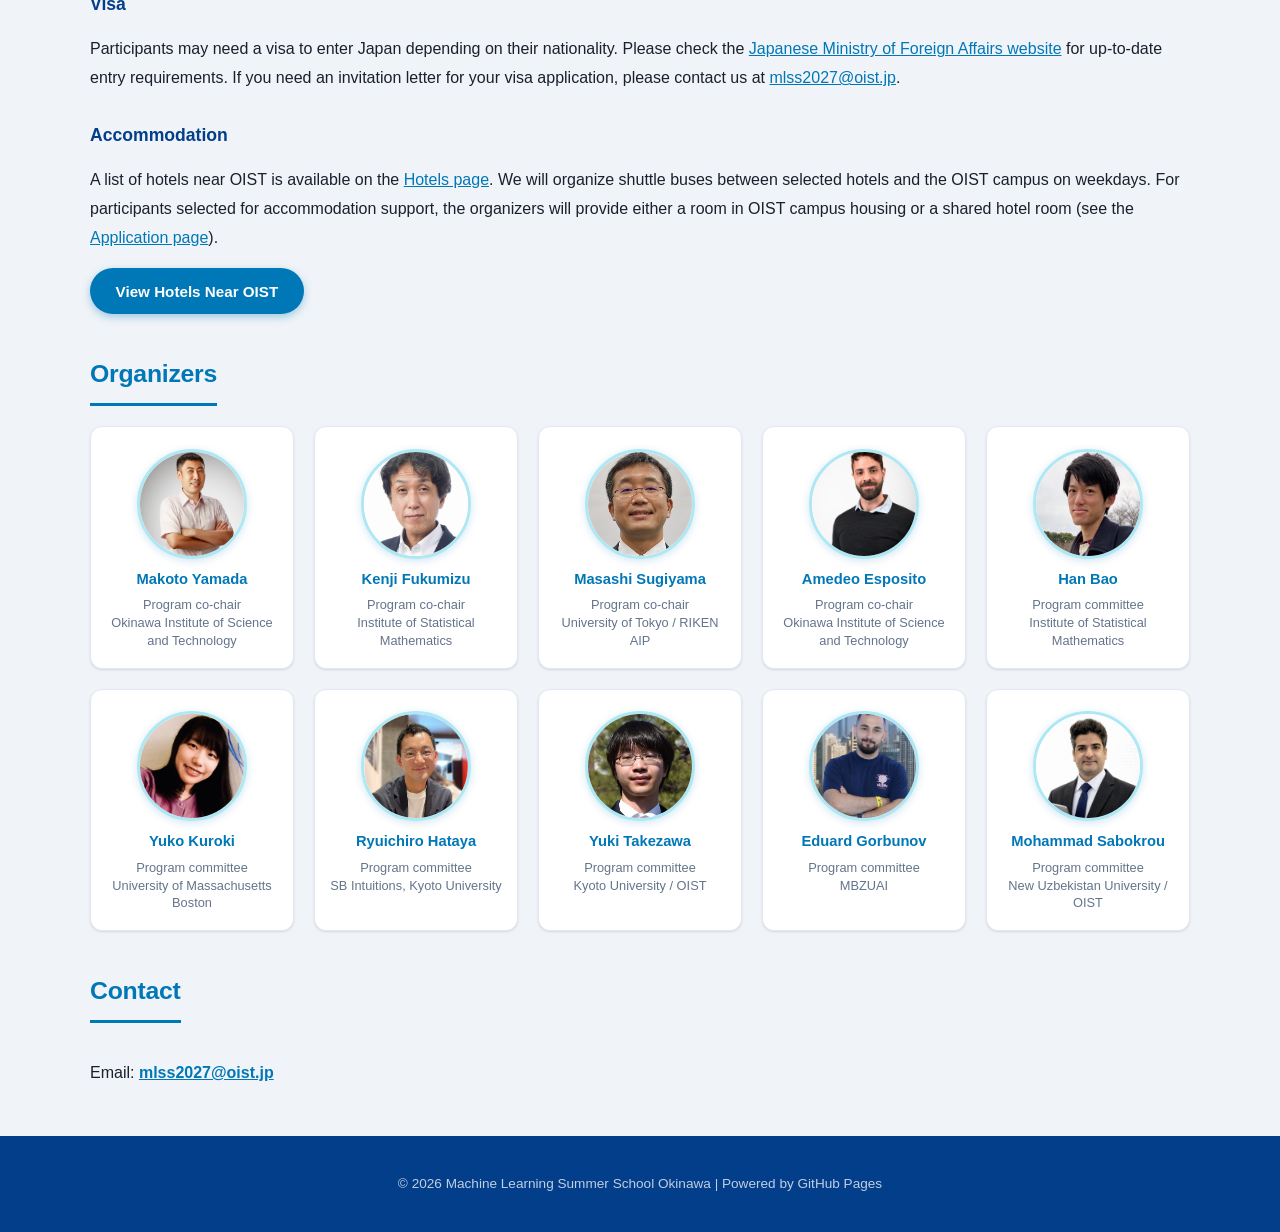
==== commit 55e13240: "Schedule: closing remarks at 15:30-16:00 on Mar 12 - Closing remarks replace the afternoon coffee br" ====
--- a/index.html
+++ b/index.html
@@ -336,7 +336,8 @@
       "10:30-11:00": { type:"event", speaker:"Opening", title:"Opening Remarks", abstract:"Opening remarks." }
     },
     "2027-03-12": {
-      "16:00-17:30": { type:"event", speaker:"Closing", title:"Closing Session", abstract:"Closing remarks." }
+      "15:30-16:00": { type:"event", speaker:"Closing", title:"Closing Remarks", abstract:"Closing remarks." },
+      "16:00-17:30": { type:"empty", speaker:"", title:"", abstract:"" }
     }
   };
 
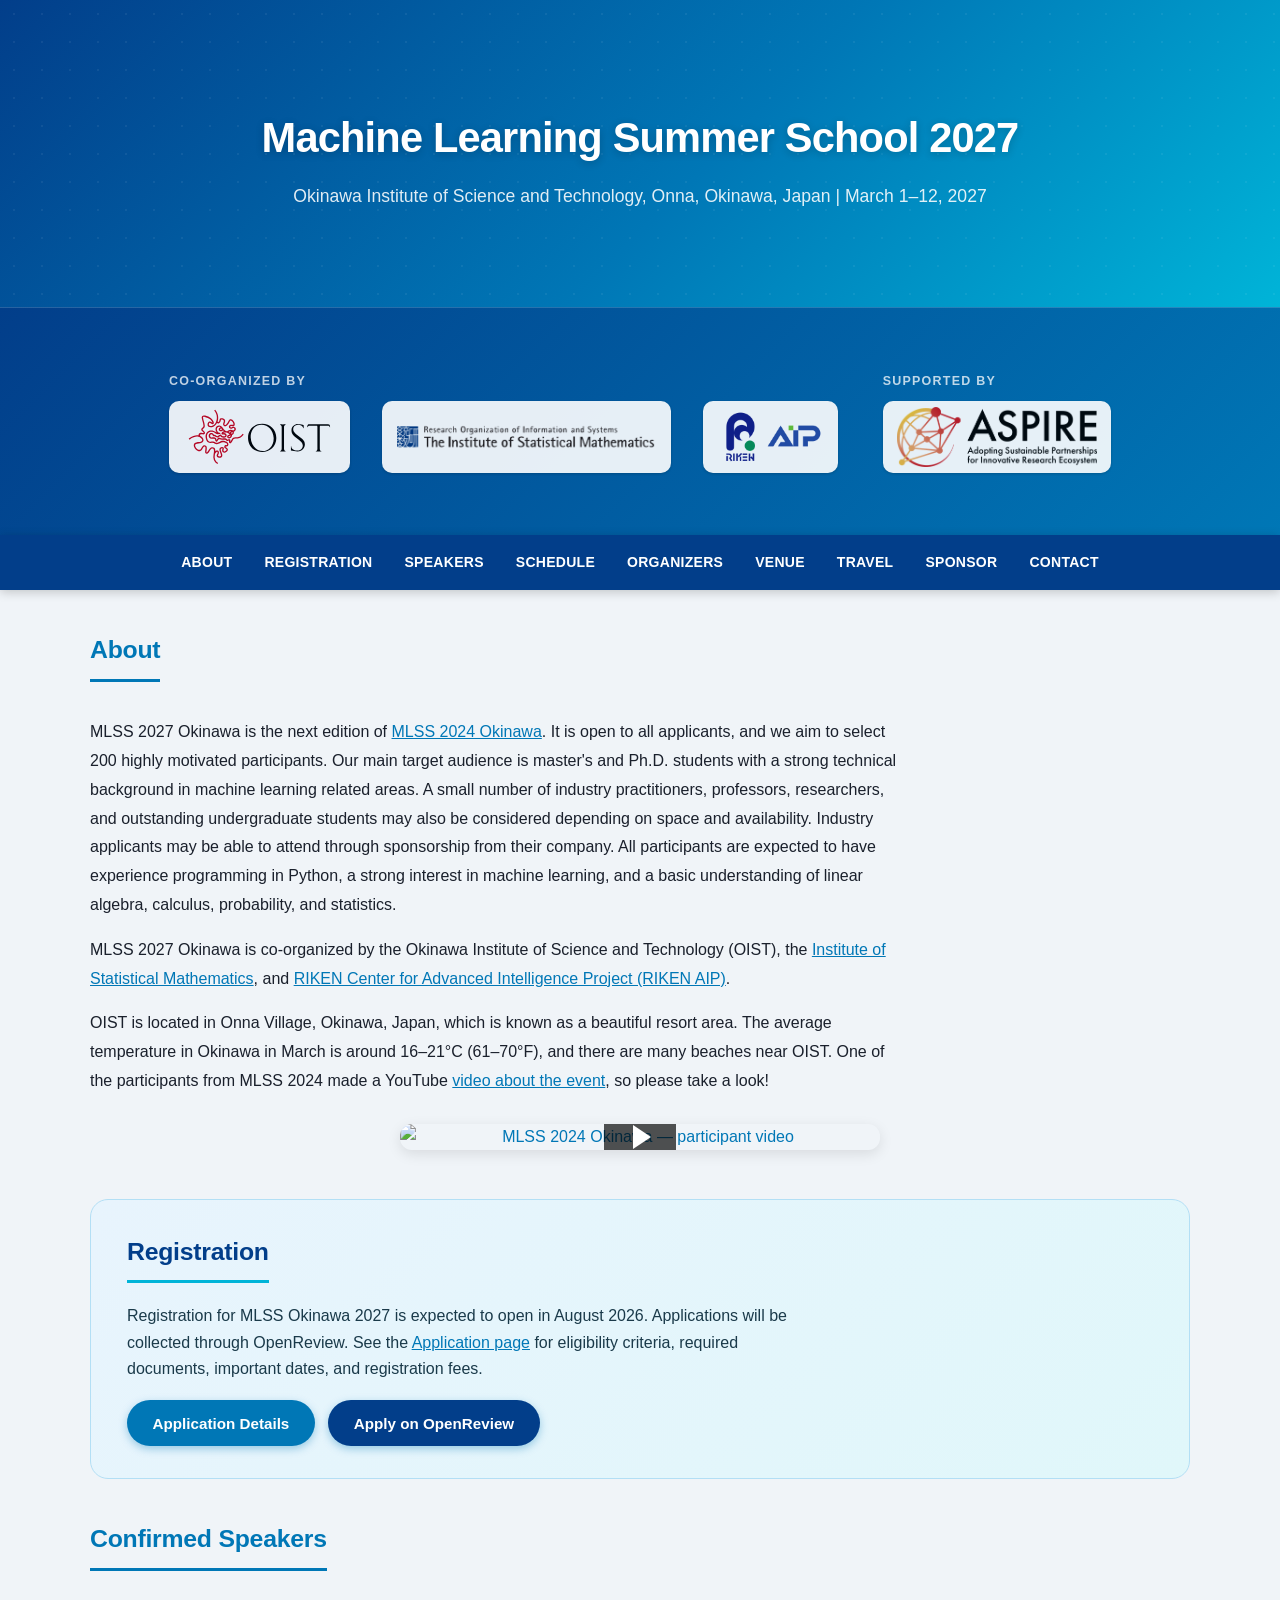
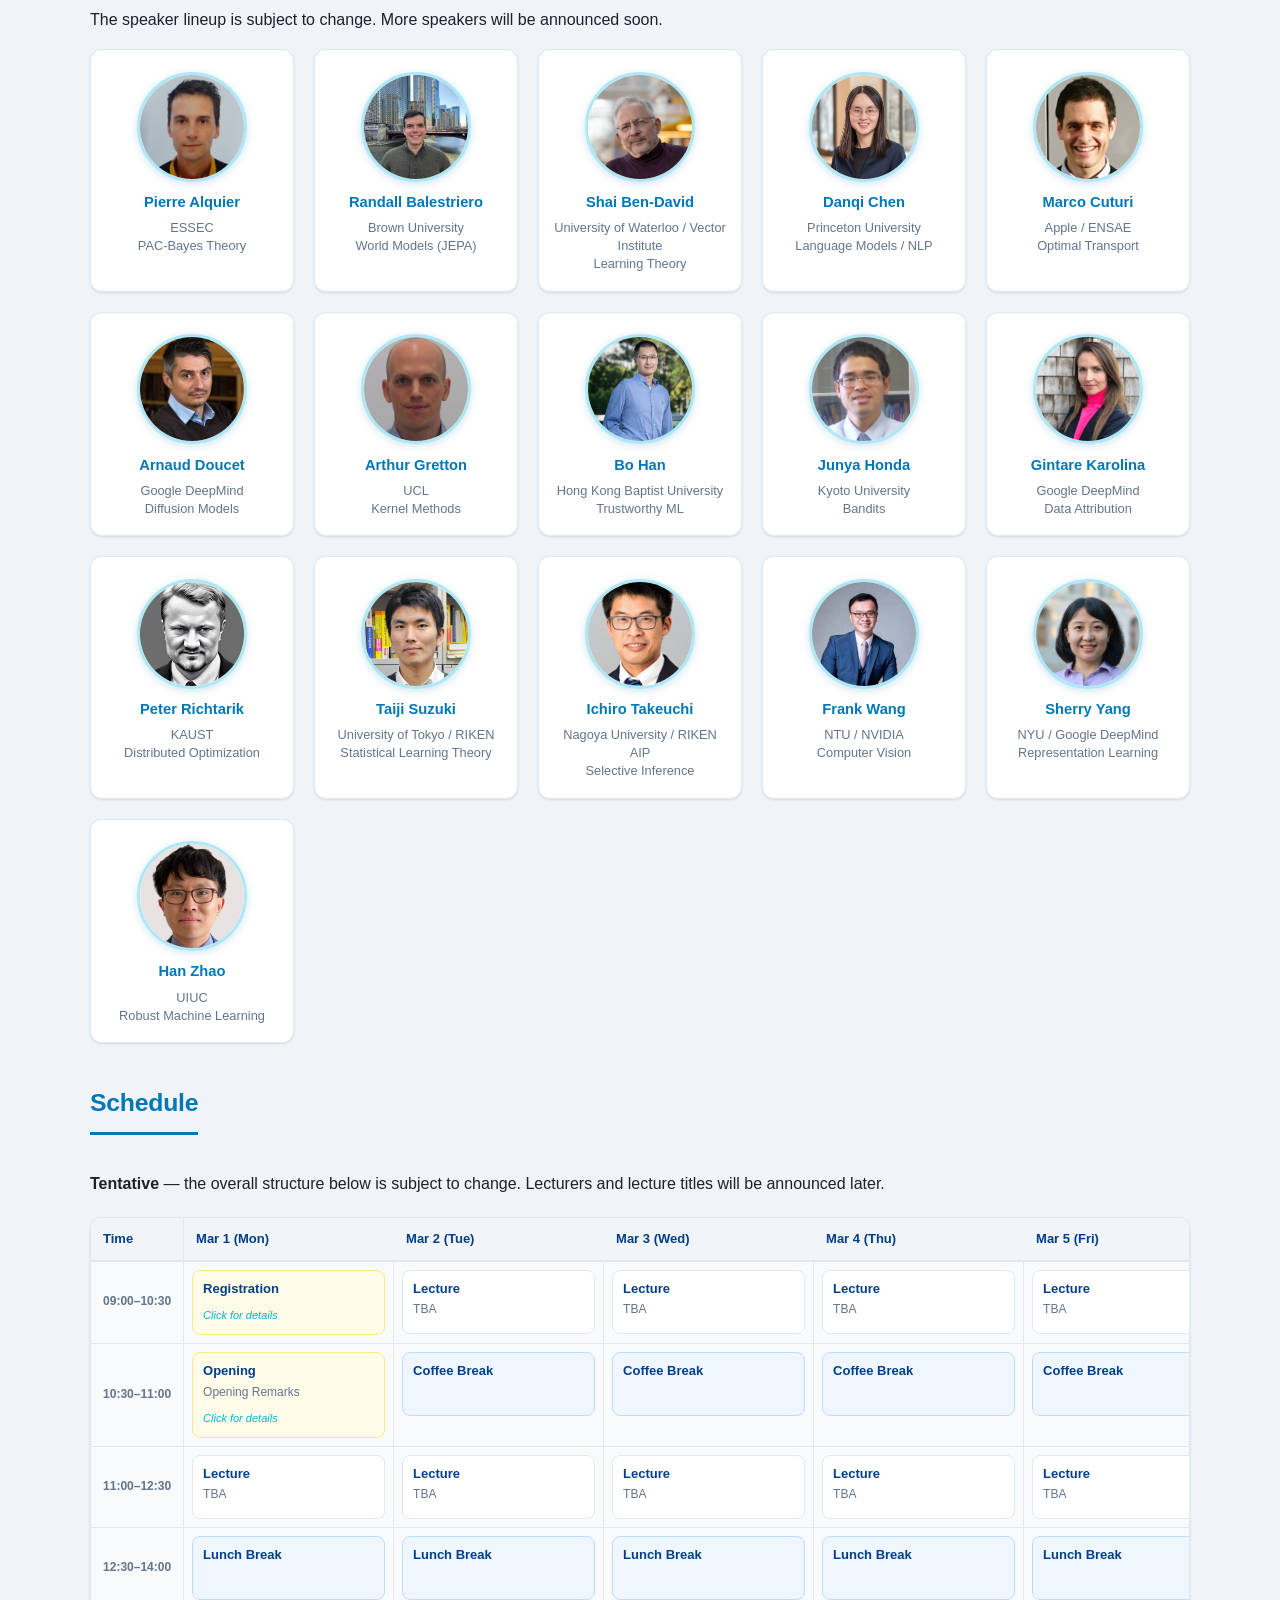
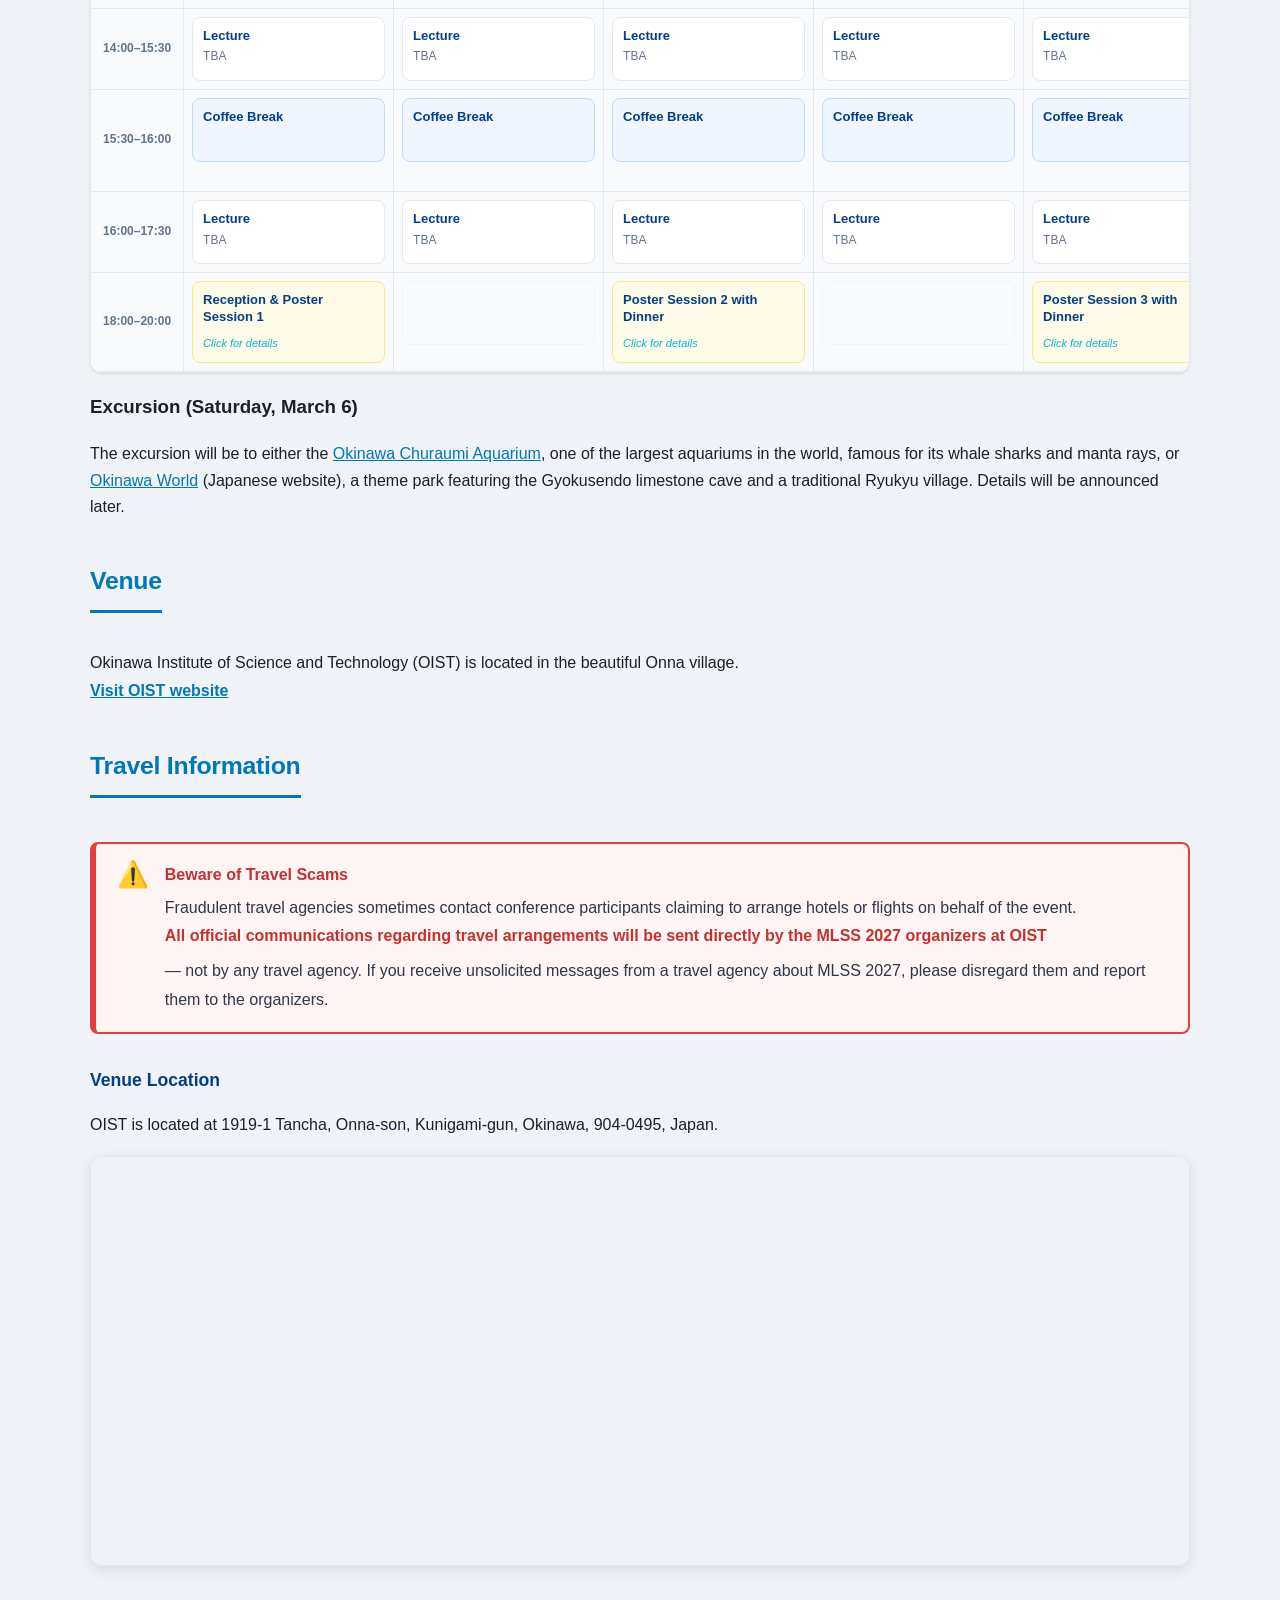
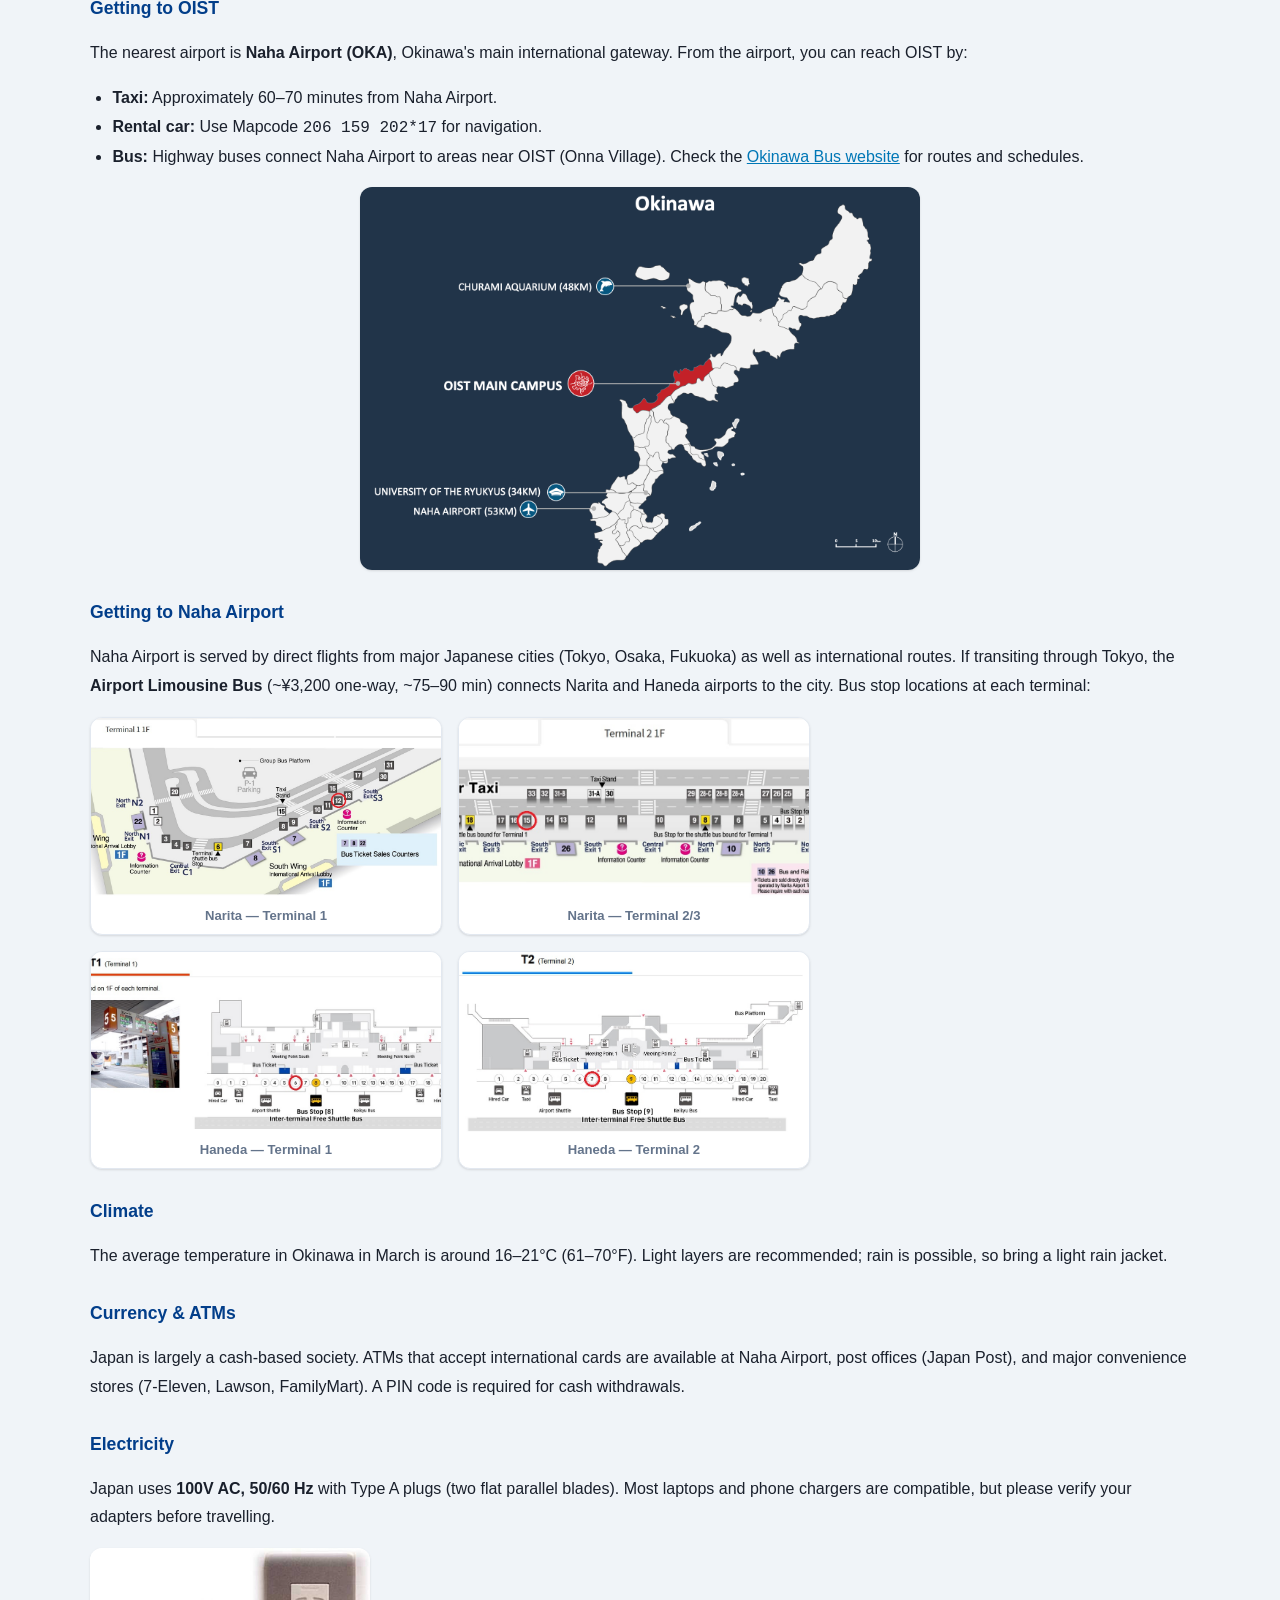
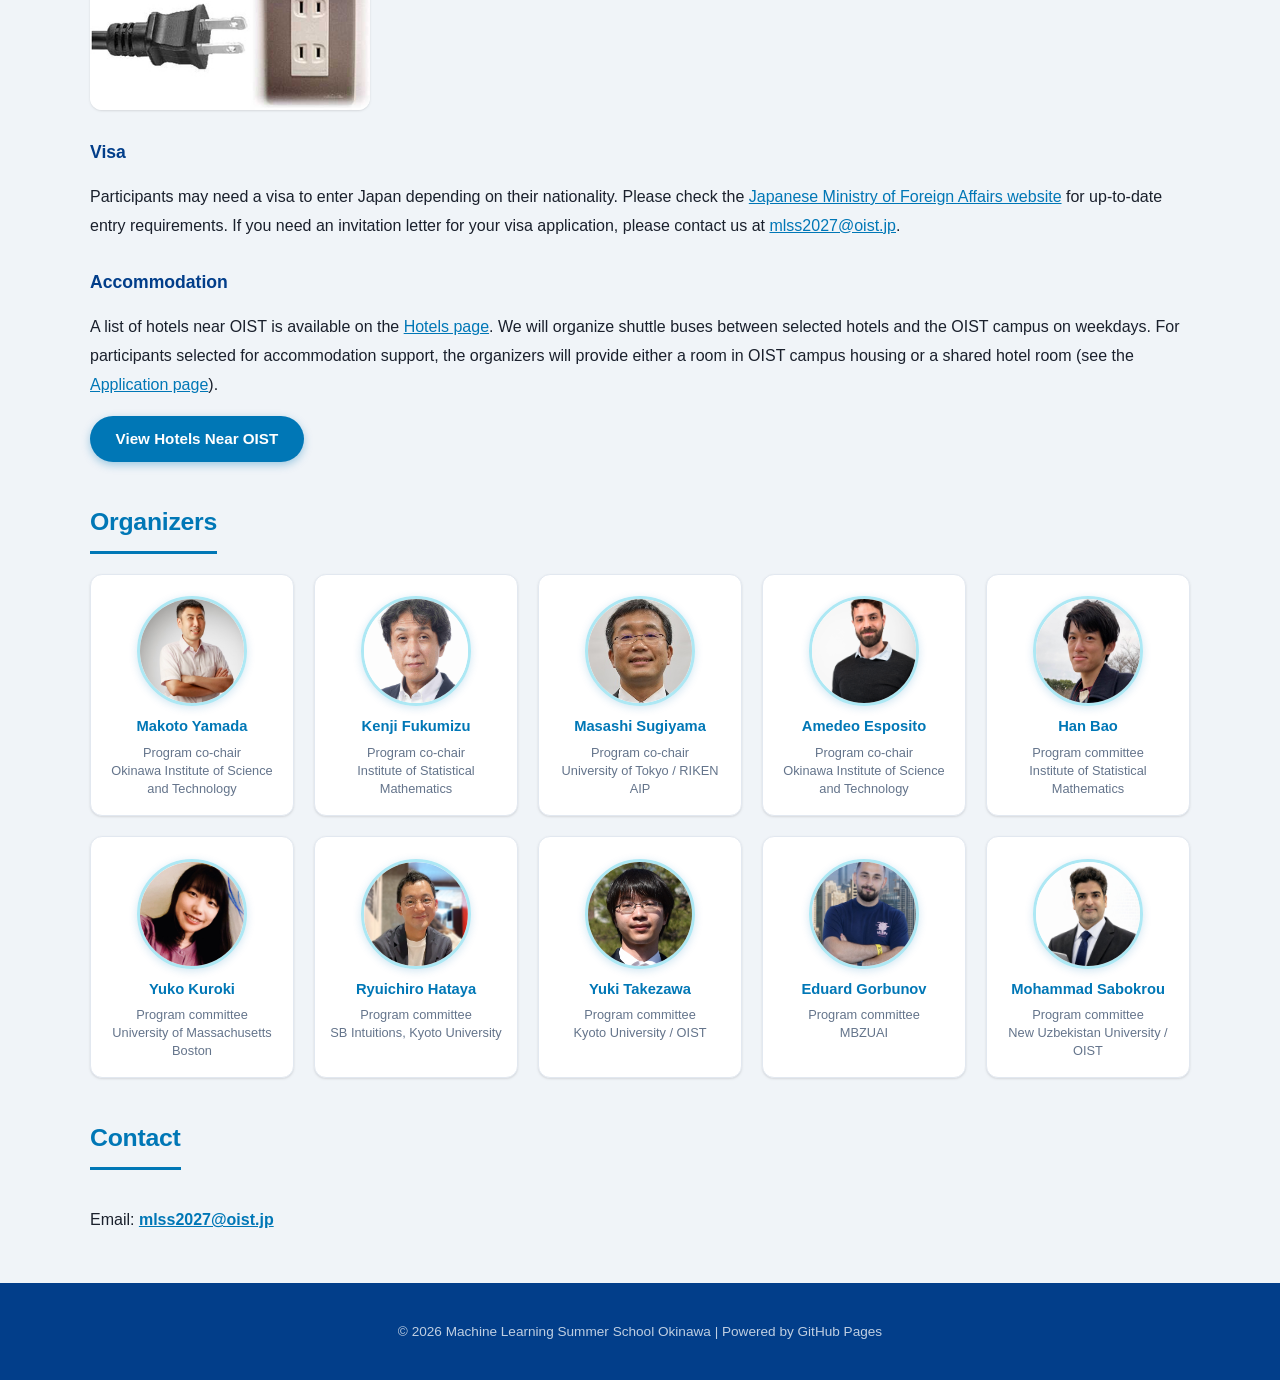
==== commit 12c05ee4: "Schedule: add excursion info (Churaumi Aquarium or Okinawa World) with links - Mar 6 cell shows "Exc" ====
--- a/index.html
+++ b/index.html
@@ -245,6 +245,14 @@
       </tbody>
     </table>
   </div>
+  <h3>Excursion (Saturday, March 6)</h3>
+  <p>
+    The excursion will be to either the <a href="https://churaumi.okinawa/en/" target="_blank" rel="noopener">Okinawa Churaumi Aquarium</a>,
+    one of the largest aquariums in the world, famous for its whale sharks and manta rays,
+    or <a href="https://www.gyokusendo.co.jp/okinawaworld/" target="_blank" rel="noopener">Okinawa World</a>
+    (Japanese website), a theme park featuring the Gyokusendo limestone cave and a traditional Ryukyu village.
+    Details will be announced later.
+  </p>
 </section>
 
 <!-- =========================
@@ -418,7 +426,9 @@
         box.style.fontWeight = "bold";
 
         if(weekday === 6){
-          box.innerHTML = "<div>Excursion Day</div>";
+          box.innerHTML = '<div>Excursion Day<div style="font-weight:normal;font-size:0.85em;margin-top:6px;">'
+            + '<a href="https://churaumi.okinawa/en/" target="_blank" rel="noopener">Churaumi Aquarium</a><br>or<br>'
+            + '<a href="https://www.gyokusendo.co.jp/okinawaworld/" target="_blank" rel="noopener">Okinawa World</a></div></div>';
         } else {
           box.classList.remove("event");
           box.classList.add("empty");
